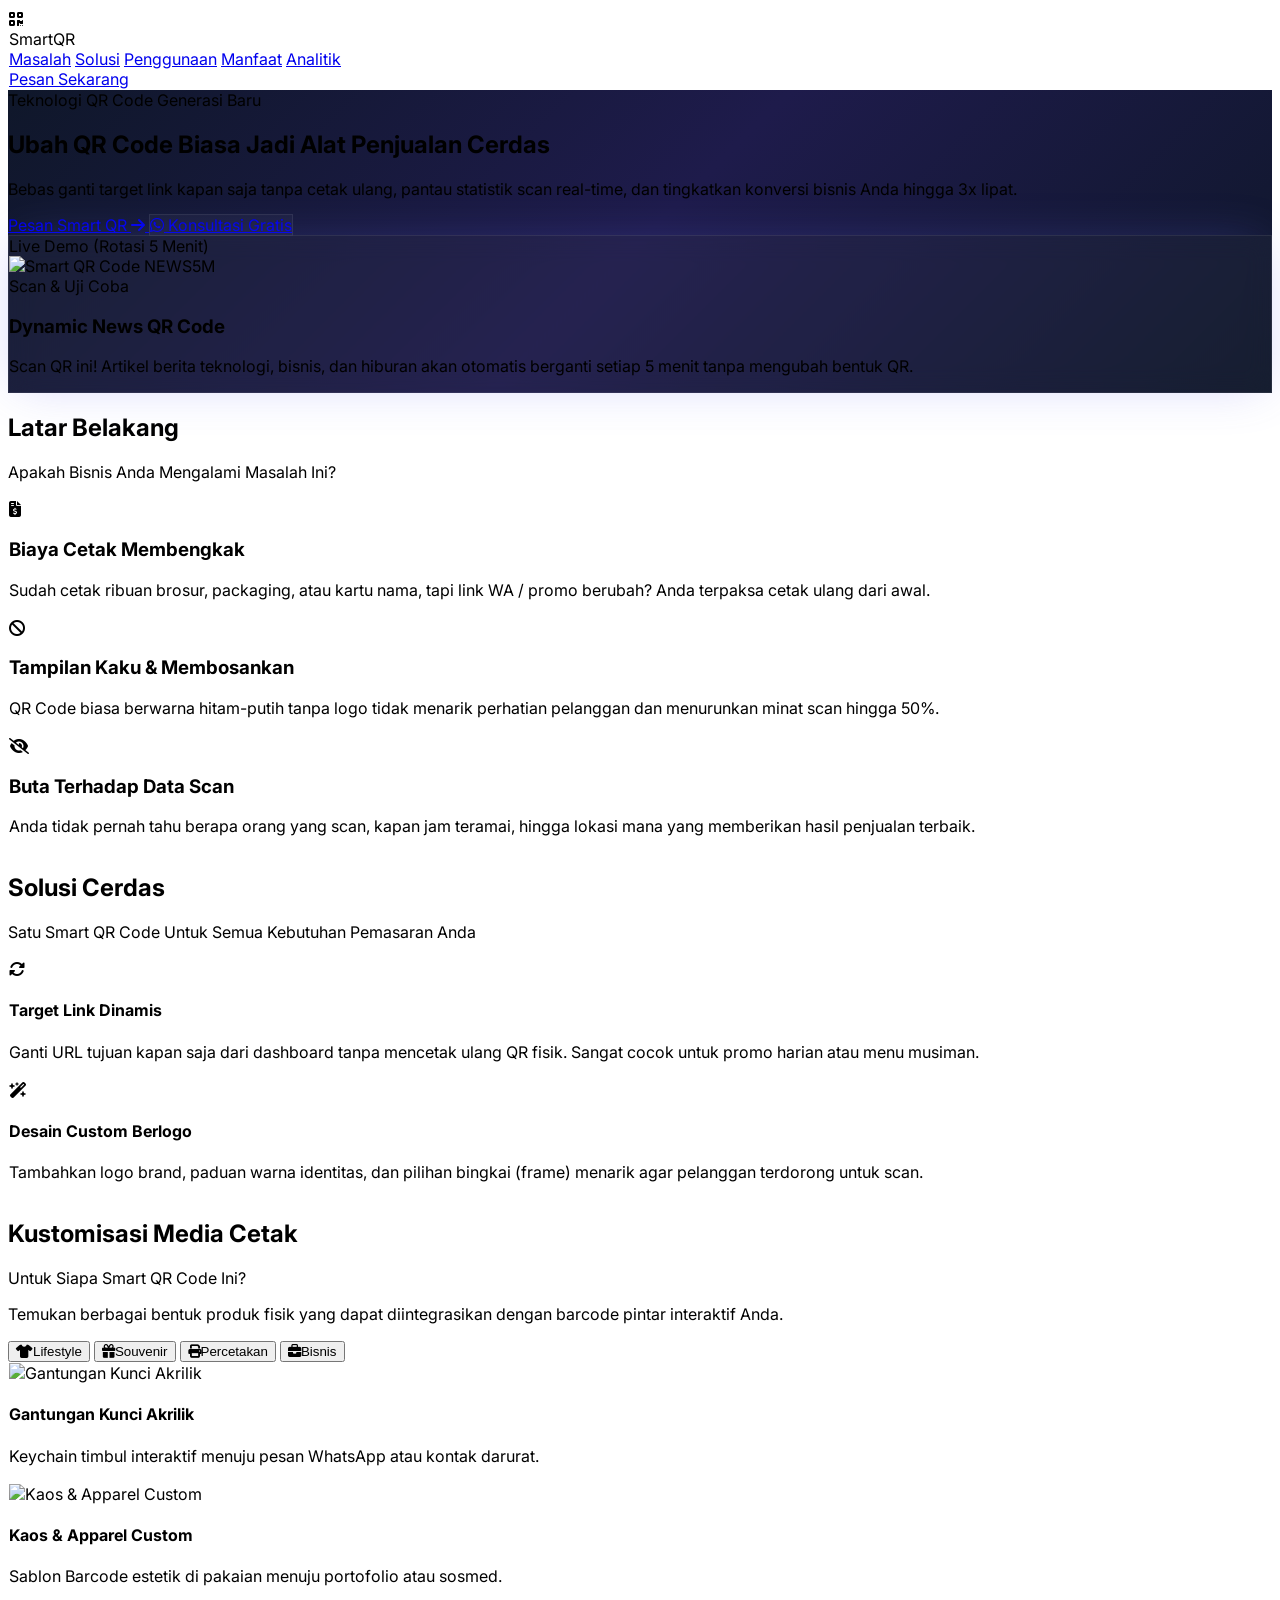
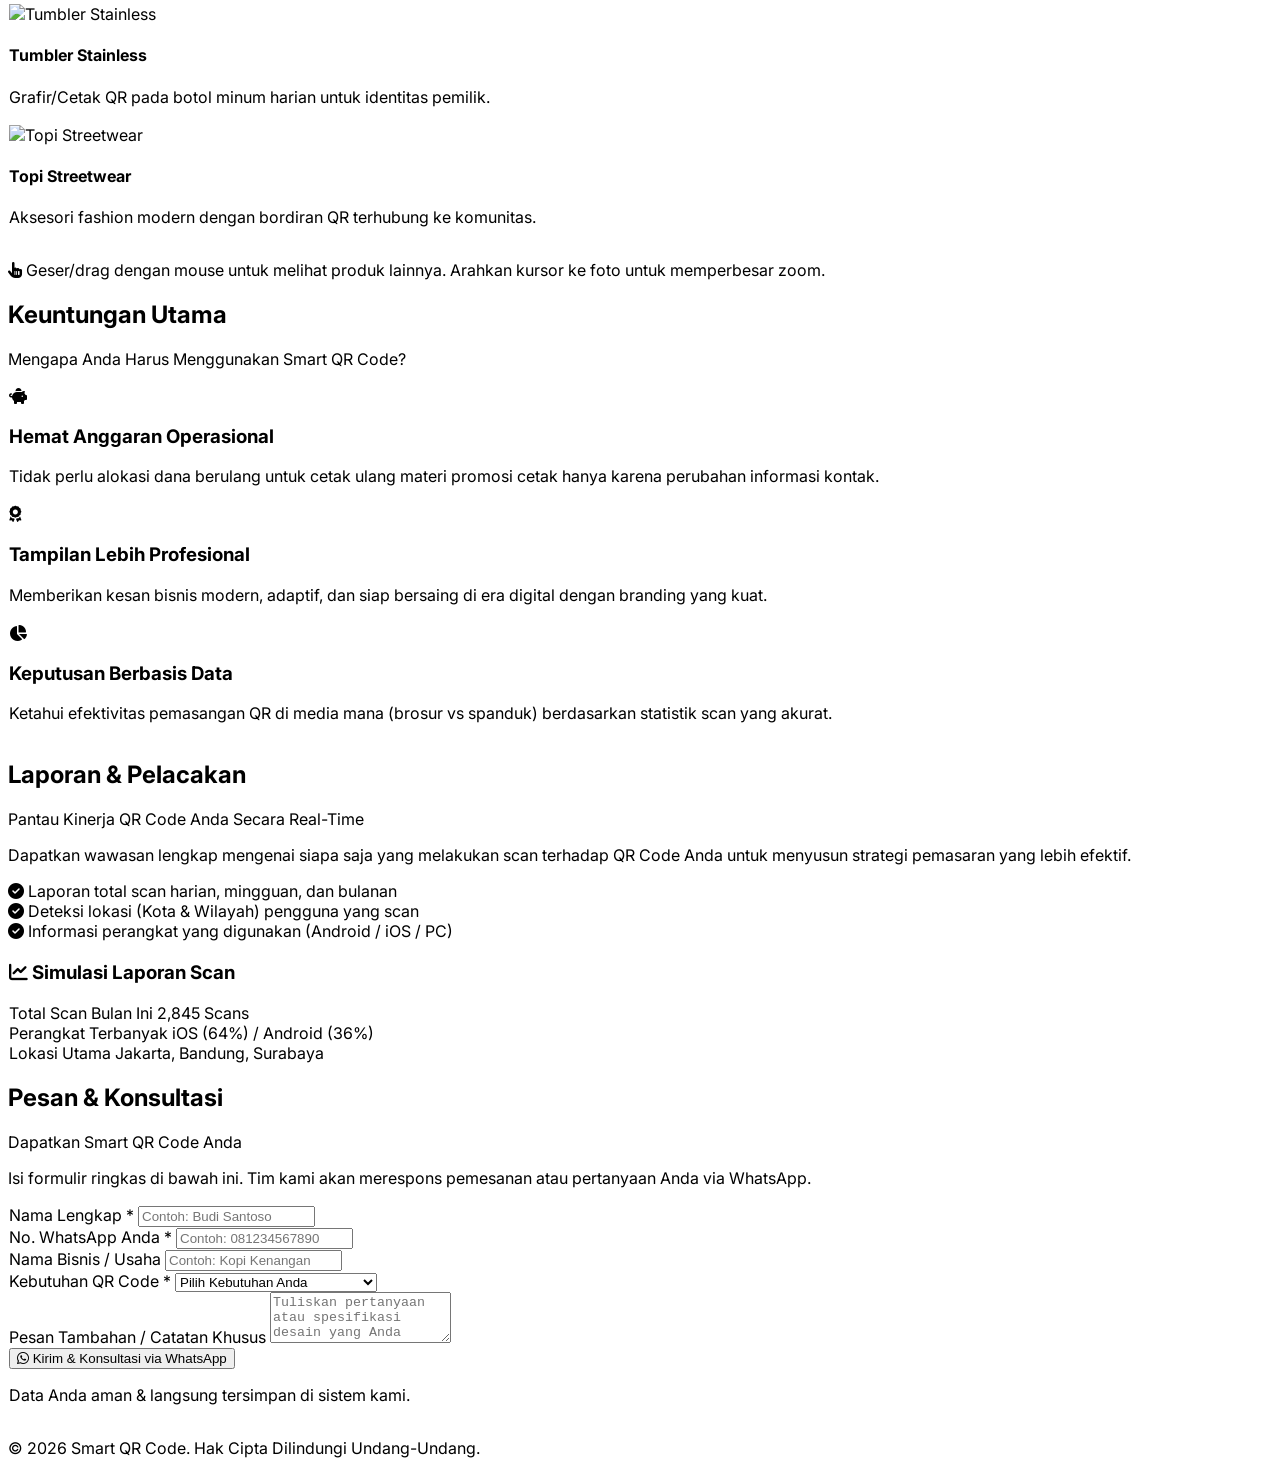
==== index.html @ ca6f7c95 "edit html" ====
<!DOCTYPE html>
<html lang="id" class="scroll-smooth">
<head>
    <meta charset="UTF-8">
    <meta name="viewport" content="width=device-width, initial-scale=1.0">
    <title>Smart QR Code - Ubah QR Code Biasa Jadi Alat Penjualan Cerdas</title>
    <!-- Tailwind CSS CDN -->
    <script src="https://cdn.tailwindcss.com"></script>
    <!-- Google Fonts -->
    <link href="https://fonts.googleapis.com/css2?family=Inter:wght@300;400;500;600;700;800&display=swap" rel="stylesheet">
    <!-- FontAwesome -->
    <link rel="stylesheet" href="https://cdnjs.cloudflare.com/ajax/libs/font-awesome/6.4.0/css/all.min.css">
    <style>
        body { font-family: 'Inter', sans-serif; }
        .gradient-bg {
            background: linear-gradient(135deg, #0f172a 0%, #1e1b4b 50%, #0f172a 100%);
        }
        .glass-card {
            background: rgba(255, 255, 255, 0.03);
            backdrop-filter: blur(12px);
            border: 1px solid rgba(255, 255, 255, 0.08);
        }
        .glow-effect {
            box-shadow: 0 0 50px -10px rgba(99, 102, 241, 0.3);
        }
        /* Style Tambahan Slider Drag & Zoom Gambar */
        .drag-slider {
            cursor: grab;
            user-select: none;
            -webkit-user-select: none;
            scroll-behavior: smooth;
        }
        .drag-slider:active {
            cursor: grabbing;
        }
        .drag-slider::-webkit-scrollbar {
            height: 6px;
        }
        .drag-slider::-webkit-scrollbar-track {
            background: rgba(15, 23, 42, 0.6);
            border-radius: 8px;
        }
        .drag-slider::-webkit-scrollbar-thumb {
            background: #312e81;
            border-radius: 8px;
        }
        .drag-slider::-webkit-scrollbar-thumb:hover {
            background: #4338ca;
        }
    </style>
</head>
<body class="bg-slate-950 text-slate-100 antialiased selection:bg-indigo-500 selection:text-white">

    <!-- Navbar -->
    <nav class="fixed top-0 left-0 right-0 z-50 glass-card bg-slate-950/80 backdrop-blur-md border-b border-slate-800">
        <div class="max-w-7xl mx-auto px-4 sm:px-6 lg:px-8 h-20 flex items-center justify-between">
            <div class="flex items-center space-x-3">
                <div class="w-10 h-10 rounded-xl bg-gradient-to-tr from-indigo-500 to-purple-500 flex items-center justify-center font-bold text-xl shadow-lg shadow-indigo-500/30">
                    <i class="fa-solid fa-qrcode text-white"></i>
                </div>
                <span class="font-bold text-xl tracking-tight bg-gradient-to-r from-white via-slate-200 to-slate-400 bg-clip-text text-transparent">
                    Smart<span class="text-indigo-400">QR</span>
                </span>
            </div>
            <!-- Nav Menu Links -->
            <div class="hidden md:flex items-center space-x-8 text-sm font-medium text-slate-300">
                <a href="#masalah" class="hover:text-indigo-400 transition">Masalah</a>
                <a href="#solusi" class="hover:text-indigo-400 transition">Solusi</a>
                <a href="#penggunaan" class="hover:text-indigo-400 transition">Penggunaan</a>
                <a href="#manfaat" class="hover:text-indigo-400 transition">Manfaat</a>
                <a href="#analitik" class="hover:text-indigo-400 transition">Analitik</a>
            </div>
            <a href="#form-pemesanan" class="px-5 py-2.5 rounded-full bg-indigo-600 hover:bg-indigo-500 text-white font-medium text-sm transition-all shadow-lg shadow-indigo-600/30 hover:scale-105 active:scale-95">
                Pesan Sekarang
            </a>
        </div>
    </nav>

    <!-- Hero Section -->
    <section class="relative pt-32 pb-20 md:pt-40 md:pb-32 overflow-hidden gradient-bg">
        <div class="absolute top-1/4 left-1/2 -translate-x-1/2 -translate-y-1/2 w-[600px] h-[600px] bg-indigo-600/20 rounded-full blur-[120px] pointer-events-none"></div>
        <div class="max-w-7xl mx-auto px-4 sm:px-6 lg:px-8 relative z-10">
            <div class="grid lg:grid-cols-2 gap-12 lg:gap-8 items-center">
                <div>
                    <div class="inline-flex items-center gap-2 px-3 py-1.5 rounded-full bg-indigo-500/10 border border-indigo-500/20 text-indigo-400 text-xs font-semibold uppercase tracking-wider mb-6">
                        <span class="w-2 h-2 rounded-full bg-indigo-400 animate-ping"></span>
                        Teknologi QR Code Generasi Baru
                    </div>
                    <h1 class="text-4xl sm:text-5xl lg:text-6xl font-extrabold tracking-tight text-white leading-[1.15] mb-6">
                        Ubah QR Code Biasa Jadi <span class="bg-gradient-to-r from-indigo-400 via-purple-400 to-pink-400 bg-clip-text text-transparent">Alat Penjualan Cerdas</span>
                    </h1>
                    <p class="text-slate-400 text-lg sm:text-xl leading-relaxed mb-8 max-w-xl">
                        Bebas ganti target link kapan saja tanpa cetak ulang, pantau statistik scan real-time, dan tingkatkan konversi bisnis Anda hingga 3x lipat.
                    </p>
                    <div class="flex flex-col sm:flex-row gap-4">
                        <a href="#form-pemesanan" class="inline-flex items-center justify-center px-8 py-4 rounded-xl bg-indigo-600 hover:bg-indigo-500 text-white font-semibold text-base transition-all shadow-xl shadow-indigo-600/30 hover:-translate-y-0.5">
                            Pesan Smart QR
                            <i class="fa-solid fa-arrow-right ml-2 text-sm"></i>
                        </a>
                        <a href="#form-pemesanan" class="inline-flex items-center justify-center px-8 py-4 rounded-xl glass-card hover:bg-slate-800/80 text-slate-200 font-semibold text-base transition-all border border-slate-700">
                            <i class="fa-brands fa-whatsapp text-emerald-400 text-lg mr-2"></i>
                            Konsultasi Gratis
                        </a>
                    </div>
                </div>

                <!-- Preview Card Barcode Demo -->
                <div class="relative lg:ml-auto w-full max-w-md">
                    <div class="glass-card rounded-2xl p-6 sm:p-8 border border-slate-800 glow-effect relative overflow-hidden">
                        <div class="flex items-center justify-between pb-6 border-b border-slate-800/80">
                            <div class="flex items-center gap-3">
                                <div class="w-3 h-3 rounded-full bg-red-500/80"></div>
                                <div class="w-3 h-3 rounded-full bg-yellow-500/80"></div>
                                <div class="w-3 h-3 rounded-full bg-green-500/80"></div>
                            </div>
                            <span class="text-xs text-slate-400 font-mono">Live Demo (Rotasi 5 Menit)</span>
                        </div>
                        <div class="py-8 flex flex-col items-center justify-center text-center">
                            <div class="p-4 bg-white rounded-2xl shadow-2xl mb-6 relative group">
                                <img id="qrDemoNewsImg" 
                                     src="https://api.qrserver.com/v1/create-qr-code/?size=180x180&data=https://smart-qr-code-iota.vercel.app/scan.html?id=NEWS5M&color=0f172a" 
                                     alt="Smart QR Code NEWS5M" 
                                     class="w-44 h-44 rounded-lg">
                                <div class="absolute inset-0 bg-indigo-600/90 rounded-2xl flex items-center justify-center opacity-0 group-hover:opacity-100 transition-all duration-300 backdrop-blur-sm cursor-pointer">
                                    <span class="text-white text-xs font-semibold px-3 py-1.5 rounded-full bg-slate-900/80">Scan & Uji Coba</span>
                                </div>
                            </div>
                            <h3 class="text-white font-bold text-lg mb-1">Dynamic News QR Code</h3>
                            <p class="text-xs text-slate-400 max-w-xs">Scan QR ini! Artikel berita teknologi, bisnis, dan hiburan akan otomatis berganti setiap 5 menit tanpa mengubah bentuk QR.</p>
                        </div>
                    </div>
                </div>
            </div>
        </div>
    </section>

    <!-- SECTION 1: Masalah (Pain Points) -->
    <section id="masalah" class="py-20 bg-slate-900/50 border-y border-slate-800/60 scroll-mt-20">
        <div class="max-w-7xl mx-auto px-4 sm:px-6 lg:px-8">
            <div class="text-center max-w-2xl mx-auto mb-16">
                <h2 class="text-xs font-bold text-indigo-400 uppercase tracking-widest mb-3">Latar Belakang</h2>
                <p class="text-3xl sm:text-4xl font-extrabold text-white">Apakah Bisnis Anda Mengalami Masalah Ini?</p>
            </div>
            <div class="grid md:grid-cols-3 gap-8">
                <div class="glass-card p-8 rounded-2xl hover:border-indigo-500/40 transition">
                    <div class="w-12 h-12 rounded-xl bg-red-500/10 border border-red-500/20 text-red-400 flex items-center justify-center mb-6 text-xl">
                        <i class="fa-solid fa-file-invoice-dollar"></i>
                    </div>
                    <h3 class="text-xl font-bold text-white mb-3">Biaya Cetak Membengkak</h3>
                    <p class="text-slate-400 text-sm leading-relaxed">
                        Sudah cetak ribuan brosur, packaging, atau kartu nama, tapi link WA / promo berubah? Anda terpaksa cetak ulang dari awal.
                    </p>
                </div>
                <div class="glass-card p-8 rounded-2xl hover:border-indigo-500/40 transition">
                    <div class="w-12 h-12 rounded-xl bg-amber-500/10 border border-amber-500/20 text-amber-400 flex items-center justify-center mb-6 text-xl">
                        <i class="fa-solid fa-ban"></i>
                    </div>
                    <h3 class="text-xl font-bold text-white mb-3">Tampilan Kaku & Membosankan</h3>
                    <p class="text-slate-400 text-sm leading-relaxed">
                        QR Code biasa berwarna hitam-putih tanpa logo tidak menarik perhatian pelanggan dan menurunkan minat scan hingga 50%.
                    </p>
                </div>
                <div class="glass-card p-8 rounded-2xl hover:border-indigo-500/40 transition">
                    <div class="w-12 h-12 rounded-xl bg-purple-500/10 border border-purple-500/20 text-purple-400 flex items-center justify-center mb-6 text-xl">
                        <i class="fa-solid fa-eye-slash"></i>
                    </div>
                    <h3 class="text-xl font-bold text-white mb-3">Buta Terhadap Data Scan</h3>
                    <p class="text-slate-400 text-sm leading-relaxed">
                        Anda tidak pernah tahu berapa orang yang scan, kapan jam teramai, hingga lokasi mana yang memberikan hasil penjualan terbaik.
                    </p>
                </div>
            </div>
        </div>
    </section>

    <!-- SECTION 2: Solusi -->
    <section id="solusi" class="py-20 border-b border-slate-800/60 scroll-mt-20">
        <div class="max-w-7xl mx-auto px-4 sm:px-6 lg:px-8">
            <div class="text-center max-w-2xl mx-auto mb-16">
                <h2 class="text-xs font-bold text-indigo-400 uppercase tracking-widest mb-3">Solusi Cerdas</h2>
                <p class="text-3xl sm:text-4xl font-extrabold text-white">Satu Smart QR Code Untuk Semua Kebutuhan Pemasaran Anda</p>
            </div>
            <div class="grid md:grid-cols-2 gap-8">
                <div class="flex items-start gap-5 p-6 rounded-2xl glass-card">
                    <div class="w-12 h-12 rounded-xl bg-indigo-600/20 text-indigo-400 flex items-center justify-center flex-shrink-0 text-xl border border-indigo-500/30">
                        <i class="fa-solid fa-rotate"></i>
                    </div>
                    <div>
                        <h4 class="text-xl font-bold text-white mb-2">Target Link Dinamis</h4>
                        <p class="text-sm text-slate-400 leading-relaxed">Ganti URL tujuan kapan saja dari dashboard tanpa mencetak ulang QR fisik. Sangat cocok untuk promo harian atau menu musiman.</p>
                    </div>
                </div>
                <div class="flex items-start gap-5 p-6 rounded-2xl glass-card">
                    <div class="w-12 h-12 rounded-xl bg-indigo-600/20 text-indigo-400 flex items-center justify-center flex-shrink-0 text-xl border border-indigo-500/30">
                        <i class="fa-solid fa-wand-magic-sparkles"></i>
                    </div>
                    <div>
                        <h4 class="text-xl font-bold text-white mb-2">Desain Custom Berlogo</h4>
                        <p class="text-sm text-slate-400 leading-relaxed">Tambahkan logo brand, paduan warna identitas, dan pilihan bingkai (frame) menarik agar pelanggan terdorong untuk scan.</p>
                    </div>
                </div>
            </div>
        </div>
    </section>

    <!-- SECTION BARU: Untuk Siapa QR Code Ini (Kategori Produk Custom) -->
    <section id="penggunaan" class="py-20 bg-slate-900/40 border-b border-slate-800/60 scroll-mt-20">
        <div class="max-w-7xl mx-auto px-4 sm:px-6 lg:px-8">
            <div class="text-center max-w-2xl mx-auto mb-12">
                <h2 class="text-xs font-bold text-indigo-400 uppercase tracking-widest mb-3">Kustomisasi Media Cetak</h2>
                <p class="text-3xl sm:text-4xl font-extrabold text-white mb-4">Untuk Siapa Smart QR Code Ini?</p>
                <p class="text-slate-400 text-sm">Temukan berbagai bentuk produk fisik yang dapat diintegrasikan dengan barcode pintar interaktif Anda.</p>
            </div>

            <!-- TAB NAVIGASI KATEGORI -->
            <div class="flex flex-wrap justify-center gap-3 mb-10">
                <button onclick="switchCategory('lifestyle')" id="btn-lifestyle" class="tab-category-btn px-6 py-2.5 rounded-full text-sm font-semibold border transition-all duration-300 bg-indigo-600 border-indigo-500 text-white shadow-lg shadow-indigo-600/30">
                    <i class="fa-solid fa-shirt mr-2"></i>Lifestyle
                </button>
                <button onclick="switchCategory('souvenir')" id="btn-souvenir" class="tab-category-btn px-6 py-2.5 rounded-full text-sm font-semibold border transition-all duration-300 bg-slate-900/80 border-slate-800 text-slate-400 hover:text-white hover:border-slate-700">
                    <i class="fa-solid fa-gift mr-2"></i>Souvenir
                </button>
                <button onclick="switchCategory('percetakan')" id="btn-percetakan" class="tab-category-btn px-6 py-2.5 rounded-full text-sm font-semibold border transition-all duration-300 bg-slate-900/80 border-slate-800 text-slate-400 hover:text-white hover:border-slate-700">
                    <i class="fa-solid fa-print mr-2"></i>Percetakan
                </button>
                <button onclick="switchCategory('bisnis')" id="btn-bisnis" class="tab-category-btn px-6 py-2.5 rounded-full text-sm font-semibold border transition-all duration-300 bg-slate-900/80 border-slate-800 text-slate-400 hover:text-white hover:border-slate-700">
                    <i class="fa-solid fa-briefcase mr-2"></i>Bisnis
                </button>
            </div>

            <!-- CONTAINER SLIDER PRODUCT (Dapat digeser mouse/drag & scroll horizontal) -->
            <div class="relative overflow-hidden rounded-2xl p-2">
                <div id="productGallerySlider" class="drag-slider flex gap-6 overflow-x-auto pb-6 pt-2 snap-x">
                    <!-- Item galeri akan di-render secara otomatis oleh JavaScript di bawah -->
                </div>
            </div>
            
            <p class="text-center text-xs text-slate-500 mt-4">
                <i class="fa-solid fa-hand-pointer mr-1"></i> Geser/drag dengan mouse untuk melihat produk lainnya. Arahkan kursor ke foto untuk memperbesar zoom.
            </p>
        </div>
    </section>

    <!-- SECTION 3: Manfaat -->
    <section id="manfaat" class="py-20 bg-slate-900/30 border-b border-slate-800/60 scroll-mt-20">
        <div class="max-w-7xl mx-auto px-4 sm:px-6 lg:px-8">
            <div class="text-center max-w-2xl mx-auto mb-16">
                <h2 class="text-xs font-bold text-indigo-400 uppercase tracking-widest mb-3">Keuntungan Utama</h2>
                <p class="text-3xl sm:text-4xl font-extrabold text-white">Mengapa Anda Harus Menggunakan Smart QR Code?</p>
            </div>
            <div class="grid md:grid-cols-3 gap-8">
                <div class="p-8 rounded-2xl glass-card text-center">
                    <div class="w-16 h-16 rounded-2xl bg-emerald-500/10 text-emerald-400 border border-emerald-500/20 flex items-center justify-center mx-auto mb-6 text-2xl">
                        <i class="fa-solid fa-piggy-bank"></i>
                    </div>
                    <h3 class="text-xl font-bold text-white mb-3">Hemat Anggaran Operasional</h3>
                    <p class="text-sm text-slate-400 leading-relaxed">Tidak perlu alokasi dana berulang untuk cetak ulang materi promosi cetak hanya karena perubahan informasi kontak.</p>
                </div>
                <div class="p-8 rounded-2xl glass-card text-center">
                    <div class="w-16 h-16 rounded-2xl bg-indigo-500/10 text-indigo-400 border border-indigo-500/20 flex items-center justify-center mx-auto mb-6 text-2xl">
                        <i class="fa-solid fa-award"></i>
                    </div>
                    <h3 class="text-xl font-bold text-white mb-3">Tampilan Lebih Profesional</h3>
                    <p class="text-sm text-slate-400 leading-relaxed">Memberikan kesan bisnis modern, adaptif, dan siap bersaing di era digital dengan branding yang kuat.</p>
                </div>
                <div class="p-8 rounded-2xl glass-card text-center">
                    <div class="w-16 h-16 rounded-2xl bg-purple-500/10 text-purple-400 border border-purple-500/20 flex items-center justify-center mx-auto mb-6 text-2xl">
                        <i class="fa-solid fa-chart-pie"></i>
                    </div>
                    <h3 class="text-xl font-bold text-white mb-3">Keputusan Berbasis Data</h3>
                    <p class="text-sm text-slate-400 leading-relaxed">Ketahui efektivitas pemasangan QR di media mana (brosur vs spanduk) berdasarkan statistik scan yang akurat.</p>
                </div>
            </div>
        </div>
    </section>

    <!-- SECTION 4: Analitik -->
    <section id="analitik" class="py-20 border-b border-slate-800/60 scroll-mt-20">
        <div class="max-w-7xl mx-auto px-4 sm:px-6 lg:px-8">
            <div class="grid lg:grid-cols-2 gap-12 items-center">
                <div>
                    <h2 class="text-xs font-bold text-indigo-400 uppercase tracking-widest mb-3">Laporan & Pelacakan</h2>
                    <p class="text-3xl sm:text-4xl font-extrabold text-white mb-6">
                        Pantau Kinerja QR Code Anda Secara Real-Time
                    </p>
                    <p class="text-slate-400 leading-relaxed mb-8">
                        Dapatkan wawasan lengkap mengenai siapa saja yang melakukan scan terhadap QR Code Anda untuk menyusun strategi pemasaran yang lebih efektif.
                    </p>
                    <div class="space-y-4">
                        <div class="flex items-center gap-3 text-slate-300 text-sm">
                            <i class="fa-solid fa-circle-check text-emerald-400"></i>
                            <span>Laporan total scan harian, mingguan, dan bulanan</span>
                        </div>
                        <div class="flex items-center gap-3 text-slate-300 text-sm">
                            <i class="fa-solid fa-circle-check text-emerald-400"></i>
                            <span>Deteksi lokasi (Kota & Wilayah) pengguna yang scan</span>
                        </div>
                        <div class="flex items-center gap-3 text-slate-300 text-sm">
                            <i class="fa-solid fa-circle-check text-emerald-400"></i>
                            <span>Informasi perangkat yang digunakan (Android / iOS / PC)</span>
                        </div>
                    </div>
                </div>
                <div class="glass-card p-8 rounded-3xl border border-slate-800 bg-slate-900/60">
                    <h3 class="text-xl font-bold text-white mb-6 flex items-center gap-2">
                        <i class="fa-solid fa-chart-line text-indigo-400"></i>
                        Simulasi Laporan Scan
                    </h3>
                    <div class="space-y-4">
                        <div class="p-4 rounded-xl bg-slate-950/80 border border-slate-800 flex justify-between items-center">
                            <span class="text-xs text-slate-400">Total Scan Bulan Ini</span>
                            <span class="text-lg font-bold text-emerald-400">2,845 Scans</span>
                        </div>
                        <div class="p-4 rounded-xl bg-slate-950/80 border border-slate-800 flex justify-between items-center">
                            <span class="text-xs text-slate-400">Perangkat Terbanyak</span>
                            <span class="text-xs font-semibold text-slate-200">iOS (64%) / Android (36%)</span>
                        </div>
                        <div class="p-4 rounded-xl bg-slate-950/80 border border-slate-800 flex justify-between items-center">
                            <span class="text-xs text-slate-400">Lokasi Utama</span>
                            <span class="text-xs font-semibold text-indigo-400">Jakarta, Bandung, Surabaya</span>
                        </div>
                    </div>
                </div>
            </div>
        </div>
    </section>

    <!-- SECTION 5: Form Pemesanan & Konsultasi -->
    <section id="form-pemesanan" class="py-20 bg-slate-900/80 border-t border-slate-800 scroll-mt-20">
        <div class="max-w-3xl mx-auto px-4 sm:px-6 lg:px-8">
            <div class="text-center mb-12">
                <h2 class="text-xs font-bold text-indigo-400 uppercase tracking-widest mb-3">Pesan & Konsultasi</h2>
                <p class="text-3xl sm:text-4xl font-extrabold text-white mb-4">Dapatkan Smart QR Code Anda</p>
                <p class="text-slate-400 text-sm">Isi formulir ringkas di bawah ini. Tim kami akan merespons pemesanan atau pertanyaan Anda via WhatsApp.</p>
            </div>

            <div class="glass-card p-8 sm:p-10 rounded-3xl border border-slate-800 shadow-2xl relative">
                <form id="leadForm" class="space-y-6">
                    <div>
                        <label class="block text-xs font-semibold text-slate-300 uppercase tracking-wider mb-2">Nama Lengkap *</label>
                        <input type="text" name="nama" required placeholder="Contoh: Budi Santoso" class="w-full px-4 py-3.5 rounded-xl bg-slate-950/80 border border-slate-800 text-white placeholder-slate-500 focus:outline-none focus:border-indigo-500 text-sm transition">
                    </div>

                    <div class="grid sm:grid-cols-2 gap-6">
                        <div>
                            <label class="block text-xs font-semibold text-slate-300 uppercase tracking-wider mb-2">No. WhatsApp Anda *</label>
                            <input type="tel" name="whatsapp" required placeholder="Contoh: 081234567890" class="w-full px-4 py-3.5 rounded-xl bg-slate-950/80 border border-slate-800 text-white placeholder-slate-500 focus:outline-none focus:border-indigo-500 text-sm transition">
                        </div>
                        <div>
                            <label class="block text-xs font-semibold text-slate-300 uppercase tracking-wider mb-2">Nama Bisnis / Usaha</label>
                            <input type="text" name="bisnis" placeholder="Contoh: Kopi Kenangan" class="w-full px-4 py-3.5 rounded-xl bg-slate-950/80 border border-slate-800 text-white placeholder-slate-500 focus:outline-none focus:border-indigo-500 text-sm transition">
                        </div>
                    </div>

                    <div>
                        <label class="block text-xs font-semibold text-slate-300 uppercase tracking-wider mb-2">Kebutuhan QR Code *</label>
                        <select name="kebutuhan" required class="w-full px-4 py-3.5 rounded-xl bg-slate-950/80 border border-slate-800 text-slate-200 focus:outline-none focus:border-indigo-500 text-sm transition">
                            <option value="" disabled selected>Pilih Kebutuhan Anda</option>
                            <option value="Menu Resto / Kafe">Menu Resto / Kafe</option>
                            <option value="Kartu Nama Digital">Kartu Nama Digital / Portofolio</option>
                            <option value="Packaging / Brosur Produk">Packaging / Brosur Produk</option>
                            <option value="Sistem Kasir & Pembayaran">Sistem Pembayaran / Link Bio</option>
                            <option value="Lainnya">Lainnya</option>
                        </select>
                    </div>

                    <div>
                        <label class="block text-xs font-semibold text-slate-300 uppercase tracking-wider mb-2">Pesan Tambahan / Catatan Khusus</label>
                        <textarea name="pesan" rows="3" placeholder="Tuliskan pertanyaan atau spesifikasi desain yang Anda inginkan..." class="w-full px-4 py-3.5 rounded-xl bg-slate-950/80 border border-slate-800 text-white placeholder-slate-500 focus:outline-none focus:border-indigo-500 text-sm transition"></textarea>
                    </div>

                    <button type="submit" id="submitBtn" class="w-full py-4 rounded-xl bg-gradient-to-r from-emerald-600 to-teal-600 hover:from-emerald-500 hover:to-teal-500 text-white font-bold text-base transition-all shadow-lg shadow-emerald-600/25 flex items-center justify-center gap-3 active:scale-[0.99]">
                        <i class="fa-brands fa-whatsapp text-xl"></i>
                        <span>Kirim & Konsultasi via WhatsApp</span>
                    </button>
                    
                    <p class="text-center text-xs text-slate-500">
                        Data Anda aman & langsung tersimpan di sistem kami.
                    </p>
                </form>
            </div>
        </div>
    </section>

    <!-- Footer -->
    <footer class="py-8 bg-slate-950 border-t border-slate-900 text-center text-xs text-slate-500">
        <p>&copy; 2026 Smart QR Code. Hak Cipta Dilindungi Undang-Undang.</p>
    </footer>

    <!-- SCRIPT PRODUK CUSTOM (KATEGORI, SLIDER DRAG, & EFEK ZOOM) -->
    <script>
        // DATA GAMBAR 4 KATEGORI (Anda bisa mengganti URL gambar & judul secara manual di sini)
        const productData = {
            lifestyle: [
                {
                    title: "Gantungan Kunci Akrilik",
                    desc: "Keychain timbul interaktif menuju pesan WhatsApp atau kontak darurat.",
                    img: "https://images.unsplash.com/photo-1544816155-12df9643f363?q=80&w=600&auto=format&fit=crop"
                },
                {
                    title: "Kaos & Apparel Custom",
                    desc: "Sablon Barcode estetik di pakaian menuju portofolio atau sosmed.",
                    img: "https://images.unsplash.com/photo-1521572267360-ee0c2909d518?q=80&w=600&auto=format&fit=crop"
                },
                {
                    title: "Tumbler Stainless",
                    desc: "Grafir/Cetak QR pada botol minum harian untuk identitas pemilik.",
                    img: "https://images.unsplash.com/photo-1602143407151-7111542de6e8?q=80&w=600&auto=format&fit=crop"
                },
                {
                    title: "Topi Streetwear",
                    desc: "Aksesori fashion modern dengan bordiran QR terhubung ke komunitas.",
                    img: "https://images.unsplash.com/photo-1588850561407-ed78c282e89b?q=80&w=600&auto=format&fit=crop"
                }
            ],
            souvenir: [
                {
                    title: "Plakat & Vandel Akrilik",
                    desc: "Plakat penghargaan terhubung ke video dokumentasi ucapan.",
                    img: "https://images.unsplash.com/photo-1513151233558-d860c5398176?q=80&w=600&auto=format&fit=crop"
                },
                {
                    title: "Undangan Pernikahan",
                    desc: "Cetak barcode lokasi Google Maps & fitur konfirmasi RSVP.",
                    img: "https://images.unsplash.com/photo-1528821128474-27f963b072b7?q=80&w=600&auto=format&fit=crop"
                },
                {
                    title: "Mug Keramik Custom",
                    desc: "Souvenir nikah/event dengan pesan unik tersimpan di dalam QR.",
                    img: "https://images.unsplash.com/photo-1514525253161-7a46d19cd819?q=80&w=600&auto=format&fit=crop"
                },
                {
                    title: "Pin & Lanyard Event",
                    desc: "ID Card / Badge peserta seminar untuk scan absensi cepat.",
                    img: "https://images.unsplash.com/photo-1563986768609-322da13575f3?q=80&w=600&auto=format&fit=crop"
                }
            ],
            percetakan: [
                {
                    title: "Brosur & Flier Promo",
                    desc: "Brosur bebas ganti isi promo harian tanpa cetak ulang materi.",
                    img: "https://images.unsplash.com/photo-1586281380349-632531db7ed4?q=80&w=600&auto=format&fit=crop"
                },
                {
                    title: "Label Stiker Kemasan",
                    desc: "Stiker packaging produk ke link WhatsApp Order / Sertifikasi BPOM.",
                    img: "https://images.unsplash.com/photo-1626785774573-4b799315345d?q=80&w=600&auto=format&fit=crop"
                },
                {
                    title: "Standing Banner",
                    desc: "X-Banner raksasa depan toko untuk mengarahkan pembeli ke katalog.",
                    img: "https://images.unsplash.com/photo-1618005182384-a83a8bd57fbe?q=80&w=600&auto=format&fit=crop"
                },
                {
                    title: "Buku Menu Resto",
                    desc: "Buku menu interaktif yang langsung terhubung ke sistem pemesanan.",
                    img: "https://images.unsplash.com/photo-1555396273-367ea4eb4db5?q=80&w=600&auto=format&fit=crop"
                }
            ],
            bisnis: [
                {
                    title: "Kartu Nama Digital NFC/QR",
                    desc: "Satu kartu bisnis elegan berisi seluruh info sosmed & portofolio.",
                    img: "https://images.unsplash.com/photo-1589829545856-d10d557cf95f?q=80&w=600&auto=format&fit=crop"
                },
                {
                    title: "Standee Akrilik Meja",
                    desc: "Display meja kasir/restoran untuk rating Google Maps & Wi-Fi.",
                    img: "https://images.unsplash.com/photo-1556742049-0a670f4a4591?q=80&w=600&auto=format&fit=crop"
                },
                {
                    title: "Seragam Sales & Staf",
                    desc: "Baju kerja ber-QR untuk interaksi bisnis instan dengan calon klien.",
                    img: "https://images.unsplash.com/photo-1572021335469-31706a17aaef?q=80&w=600&auto=format&fit=crop"
                },
                {
                    title: "Stiker Mobil Operasional",
                    desc: "Promosi bergerak pada armada kendaraan dinas perusahaan.",
                    img: "https://images.unsplash.com/photo-1507679799987-c73779587ccf?q=80&w=600&auto=format&fit=crop"
                }
            ]
        };

        // Fungsi Render Kartu Produk ke Slider
        function renderCategoryCards(categoryKey) {
            const slider = document.getElementById('productGallerySlider');
            const items = productData[categoryKey] || [];
            
            slider.innerHTML = items.map(item => `
                <div class="snap-start flex-shrink-0 w-72 sm:w-80 glass-card rounded-2xl overflow-hidden border border-slate-800 hover:border-indigo-500/50 transition-all duration-300 group">
                    <div class="w-full h-48 overflow-hidden relative">
                        <img src="${item.img}" 
                             alt="${item.title}" 
                             class="w-full h-full object-cover transition-transform duration-500 ease-out group-hover:scale-125 pointer-events-none">
                        <div class="absolute inset-0 bg-slate-950/20 group-hover:bg-transparent transition-colors"></div>
                    </div>
                    <div class="p-5">
                        <h4 class="font-bold text-white text-base mb-1.5 group-hover:text-indigo-400 transition-colors">${item.title}</h4>
                        <p class="text-xs text-slate-400 leading-relaxed">${item.desc}</p>
                    </div>
                </div>
            `).join('');
            
            // Reset posisi scroll ke paling kiri saat ganti kategori
            slider.scrollLeft = 0;
        }

        // Fungsi Pindah Tab Kategori & Style Tombol Aktif
        function switchCategory(categoryKey) {
            const buttons = document.querySelectorAll('.tab-category-btn');
            buttons.forEach(btn => {
                btn.className = "tab-category-btn px-6 py-2.5 rounded-full text-sm font-semibold border transition-all duration-300 bg-slate-900/80 border-slate-800 text-slate-400 hover:text-white hover:border-slate-700";
            });

            const activeBtn = document.getElementById(`btn-${categoryKey}`);
            if (activeBtn) {
                activeBtn.className = "tab-category-btn px-6 py-2.5 rounded-full text-sm font-semibold border transition-all duration-300 bg-indigo-600 border-indigo-500 text-white shadow-lg shadow-indigo-600/30";
            }

            renderCategoryCards(categoryKey);
        }

        // Fitur Mouse Drag & Scroll pada Slider
        document.addEventListener('DOMContentLoaded', () => {
            renderCategoryCards('lifestyle'); // Load default kategori Lifestyle

            const slider = document.getElementById('productGallerySlider');
            let isDown = false;
            let startX;
            let scrollLeft;

            slider.addEventListener('mousedown', (e) => {
                isDown = true;
                slider.classList.add('cursor-grabbing');
                startX = e.pageX - slider.offsetLeft;
                scrollLeft = slider.scrollLeft;
            });

            slider.addEventListener('mouseleave', () => {
                isDown = false;
                slider.classList.remove('cursor-grabbing');
            });

            slider.addEventListener('mouseup', () => {
                isDown = false;
                slider.classList.remove('cursor-grabbing');
            });

            slider.addEventListener('mousemove', (e) => {
                if (!isDown) return;
                e.preventDefault();
                const x = e.pageX - slider.offsetLeft;
                const walk = (x - startX) * 2; // Kecepatan Drag
                slider.scrollLeft = scrollLeft - walk;
            });
        });
    </script>

    <!-- Script Pengiriman Form ke Google Sheets & Direct WA (Rumus Bawaan Anda) -->
    <script>
        // 1. URL Apps Script Database Leads Smart
        const SCRIPT_URL = "https://script.google.com/macros/s/AKfycbxZDrVyLA8q4ky-Fg0qq64njfIvVWt8FshOBtCTtL9wQApdqiJgOy4mJytap3NdvUuc/exec"; 
        
        // 2. NOMOR WHATSAPP TUJUAN
        const NOMOR_WA_TUJUAN = "6285353664560";

        document.getElementById('leadForm').addEventListener('submit', function(e) {
            e.preventDefault();
            
            const submitBtn = document.getElementById('submitBtn');
            const originalText = submitBtn.innerHTML;
            
            submitBtn.disabled = true;
            submitBtn.innerHTML = `<i class="fa-solid fa-spinner animate-spin"></i> <span>Menyimpan Data...</span>`;

            const formData = new FormData(this);
            const data = {
                nama: formData.get('nama'),
                whatsapp: formData.get('whatsapp'),
                bisnis: formData.get('bisnis') || '-',
                kebutuhan: formData.get('kebutuhan'),
                pesan: formData.get('pesan') || '-'
            };

            // Kirim Data ke Google Sheets
            fetch(SCRIPT_URL, {
                method: 'POST',
                mode: 'no-cors',
                headers: { 'Content-Type': 'application/x-www-form-urlencoded' },
                body: new URLSearchParams(data)
            })
            .then(() => {
                const textWA = `Halo, saya *${data.nama}* dari *${data.bisnis}*.\n\n` +
                               `*Kebutuhan:* ${data.kebutuhan}\n` +
                               `*No. WA:* ${data.whatsapp}\n` +
                               `*Pesan:* ${data.pesan}\n\n` +
                               `Saya berminat dengan Smart QR Code dan ingin konsultasi lebih lanjut.`;
                
                window.open(`https://wa.me/${NOMOR_WA_TUJUAN}?text=${encodeURIComponent(textWA)}`, '_blank');
                
                submitBtn.disabled = false;
                submitBtn.innerHTML = originalText;
                this.reset();
            })
            .catch(error => {
                console.error("Error:", error);
                const textWA = `Halo, saya *${data.nama}* dari *${data.bisnis}*. Saya ingin konsultasi Smart QR Code.`;
                window.open(`https://wa.me/${NOMOR_WA_TUJUAN}?text=${encodeURIComponent(textWA)}`, '_blank');
                
                submitBtn.disabled = false;
                submitBtn.innerHTML = originalText;
            });
        });
    </script>
</body>
</html>
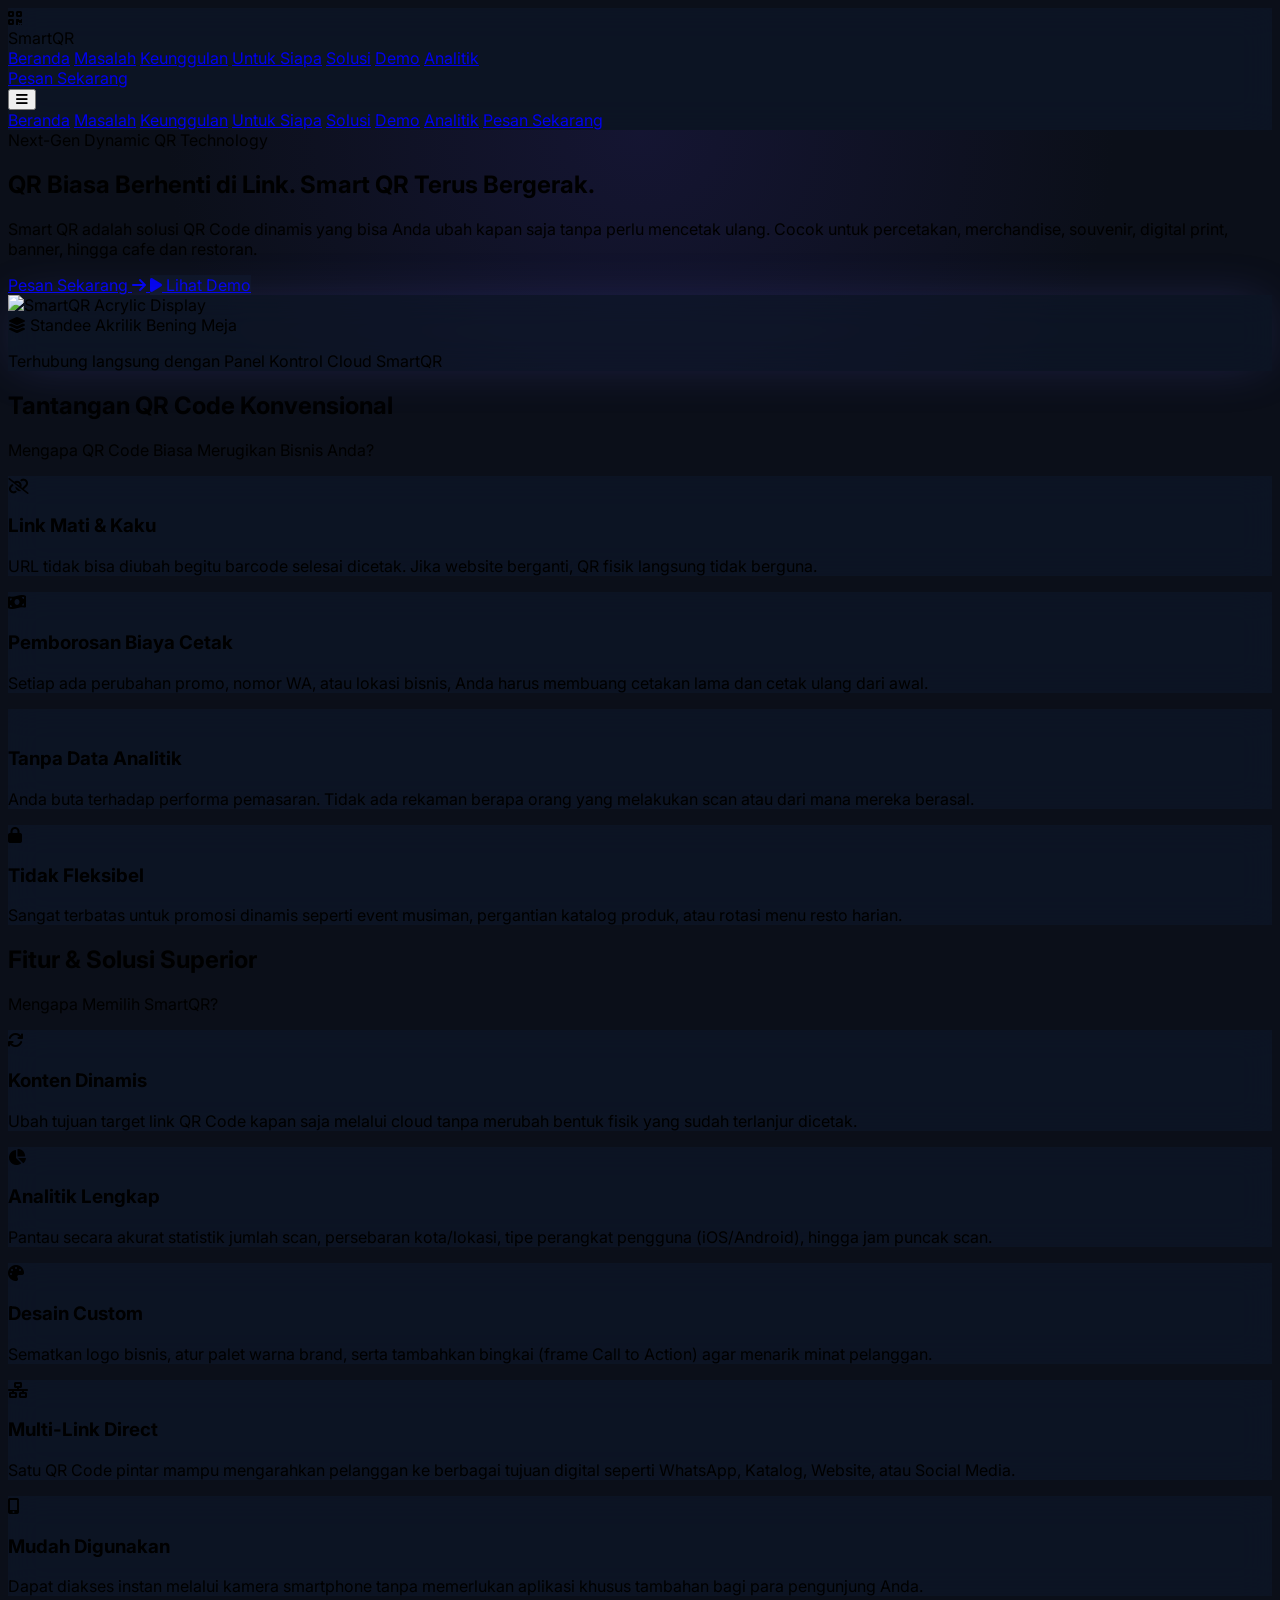
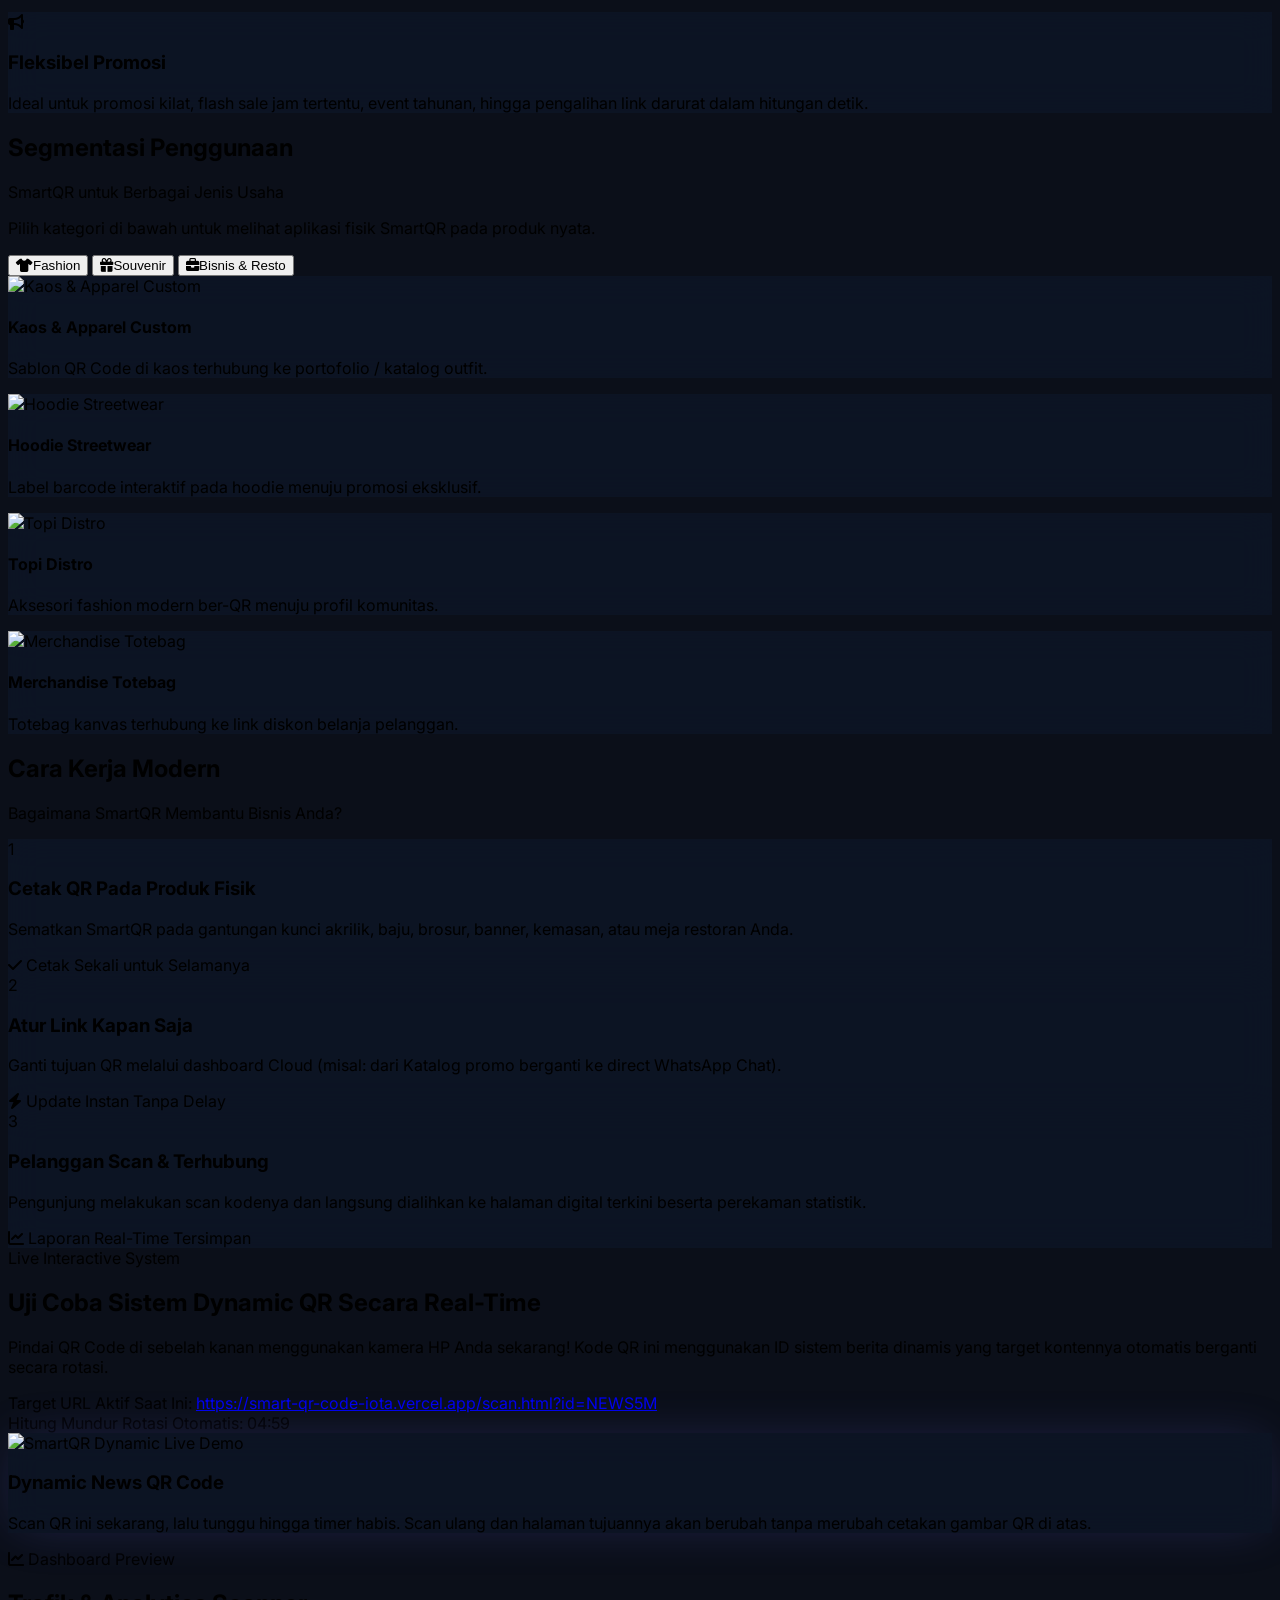
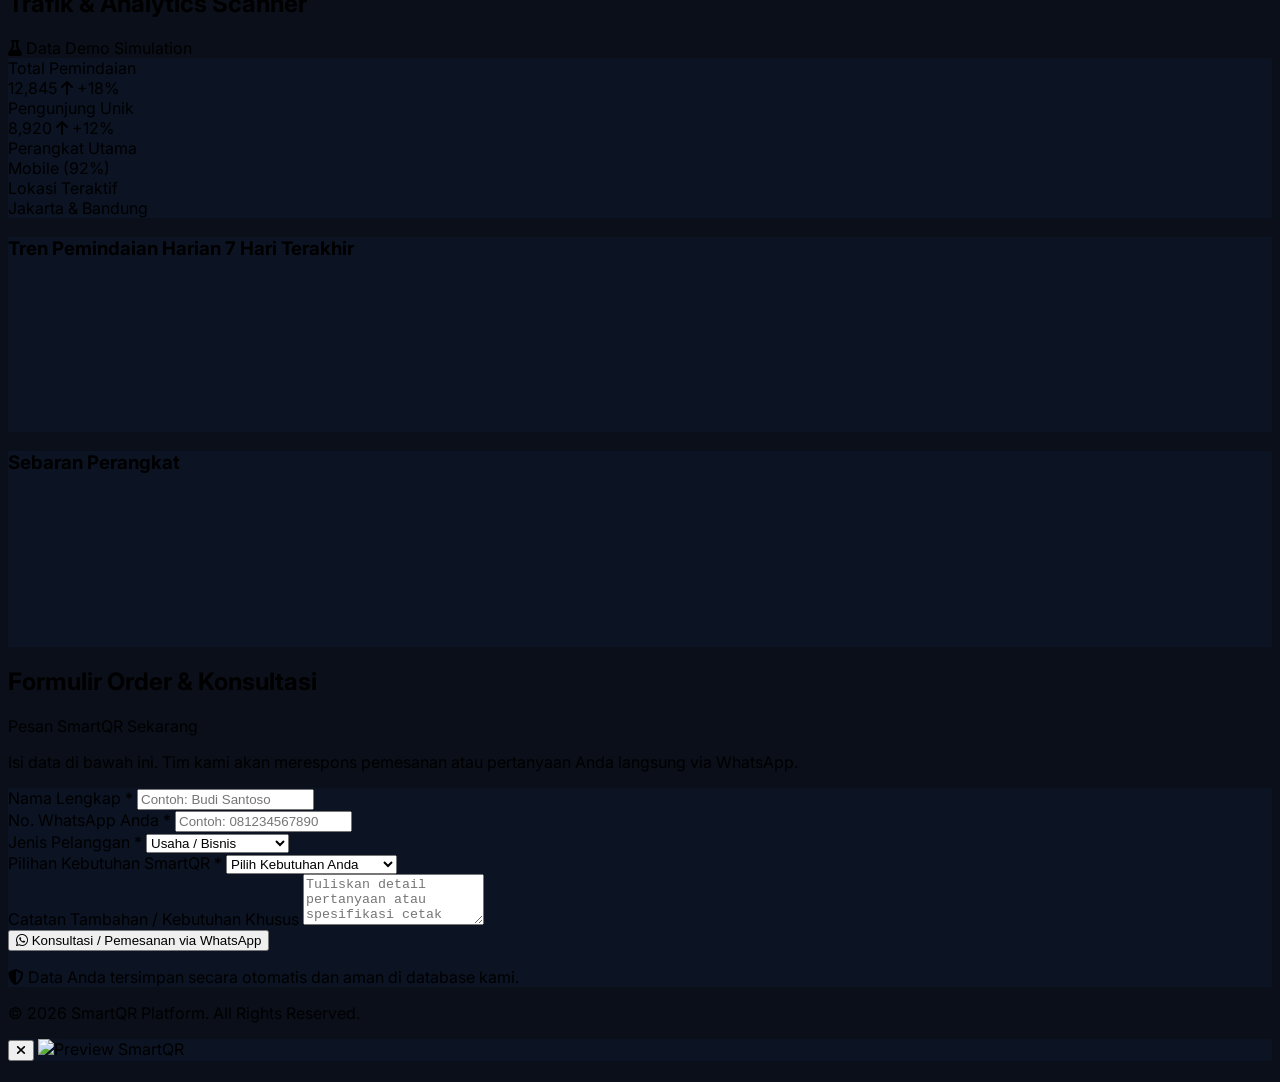
==== commit 682ce2ca: "rombak web" ====
--- a/index.html
+++ b/index.html
@@ -3,338 +3,389 @@
 <head>
     <meta charset="UTF-8">
     <meta name="viewport" content="width=device-width, initial-scale=1.0">
-    <title>Smart QR Code - Ubah QR Code Biasa Jadi Alat Penjualan Cerdas</title>
+    <title>SmartQR - QR Code Dinamis Cerdas Generasi Baru</title>
     <!-- Tailwind CSS CDN -->
     <script src="https://cdn.tailwindcss.com"></script>
-    <!-- Google Fonts -->
+    <!-- Google Fonts: Inter -->
     <link href="https://fonts.googleapis.com/css2?family=Inter:wght@300;400;500;600;700;800&display=swap" rel="stylesheet">
-    <!-- FontAwesome -->
+    <!-- FontAwesome Icons -->
     <link rel="stylesheet" href="https://cdnjs.cloudflare.com/ajax/libs/font-awesome/6.4.0/css/all.min.css">
-    <style>
-        body { font-family: 'Inter', sans-serif; }
-        .gradient-bg {
-            background: linear-gradient(135deg, #0f172a 0%, #1e1b4b 50%, #0f172a 100%);
-        }
-        .glass-card {
-            background: rgba(255, 255, 255, 0.03);
-            backdrop-filter: blur(12px);
-            border: 1px solid rgba(255, 255, 255, 0.08);
-        }
-        .glow-effect {
-            box-shadow: 0 0 50px -10px rgba(99, 102, 241, 0.3);
-        }
-        /* Style Tambahan Slider Drag & Zoom Gambar */
-        .drag-slider {
-            cursor: grab;
-            user-select: none;
-            -webkit-user-select: none;
-            scroll-behavior: smooth;
-        }
-        .drag-slider:active {
-            cursor: grabbing;
-        }
-        .drag-slider::-webkit-scrollbar {
-            height: 6px;
-        }
-        .drag-slider::-webkit-scrollbar-track {
-            background: rgba(15, 23, 42, 0.6);
-            border-radius: 8px;
-        }
-        .drag-slider::-webkit-scrollbar-thumb {
-            background: #312e81;
-            border-radius: 8px;
-        }
-        .drag-slider::-webkit-scrollbar-thumb:hover {
-            background: #4338ca;
-        }
-    </style>
+    <!-- Chart.js CDN -->
+    <script src="https://cdn.jsdelivr.net/npm/chart.js"></script>
+    <!-- Custom CSS -->
+    <link rel="stylesheet" href="style.css">
 </head>
-<body class="bg-slate-950 text-slate-100 antialiased selection:bg-indigo-500 selection:text-white">
-
-    <!-- Navbar -->
-    <nav class="fixed top-0 left-0 right-0 z-50 glass-card bg-slate-950/80 backdrop-blur-md border-b border-slate-800">
+<body class="bg-[#0b0f19] text-slate-100 antialiased selection:bg-indigo-500 selection:text-white">
+
+    <!-- Header & Navigation -->
+    <nav class="fixed top-0 left-0 right-0 z-50 glass-card border-b border-slate-800/80 bg-[#0b0f19]/80 backdrop-blur-md">
         <div class="max-w-7xl mx-auto px-4 sm:px-6 lg:px-8 h-20 flex items-center justify-between">
             <div class="flex items-center space-x-3">
-                <div class="w-10 h-10 rounded-xl bg-gradient-to-tr from-indigo-500 to-purple-500 flex items-center justify-center font-bold text-xl shadow-lg shadow-indigo-500/30">
+                <div class="w-10 h-10 rounded-xl bg-gradient-to-tr from-indigo-500 via-purple-500 to-pink-500 flex items-center justify-center font-bold text-xl shadow-lg shadow-indigo-500/30">
                     <i class="fa-solid fa-qrcode text-white"></i>
                 </div>
-                <span class="font-bold text-xl tracking-tight bg-gradient-to-r from-white via-slate-200 to-slate-400 bg-clip-text text-transparent">
+                <span class="font-bold text-xl tracking-tight text-white">
                     Smart<span class="text-indigo-400">QR</span>
                 </span>
             </div>
-            <!-- Nav Menu Links -->
-            <div class="hidden md:flex items-center space-x-8 text-sm font-medium text-slate-300">
+
+            <!-- Desktop Menu -->
+            <div class="hidden lg:flex items-center space-x-6 text-sm font-medium text-slate-300">
+                <a href="#beranda" class="hover:text-indigo-400 transition">Beranda</a>
                 <a href="#masalah" class="hover:text-indigo-400 transition">Masalah</a>
+                <a href="#keunggulan" class="hover:text-indigo-400 transition">Keunggulan</a>
+                <a href="#untuk-siapa" class="hover:text-indigo-400 transition">Untuk Siapa</a>
                 <a href="#solusi" class="hover:text-indigo-400 transition">Solusi</a>
-                <a href="#penggunaan" class="hover:text-indigo-400 transition">Penggunaan</a>
-                <a href="#manfaat" class="hover:text-indigo-400 transition">Manfaat</a>
+                <a href="#demo" class="hover:text-indigo-400 transition">Demo</a>
                 <a href="#analitik" class="hover:text-indigo-400 transition">Analitik</a>
             </div>
-            <a href="#form-pemesanan" class="px-5 py-2.5 rounded-full bg-indigo-600 hover:bg-indigo-500 text-white font-medium text-sm transition-all shadow-lg shadow-indigo-600/30 hover:scale-105 active:scale-95">
-                Pesan Sekarang
-            </a>
+
+            <div class="hidden lg:flex items-center space-x-4">
+                <a href="#form-pemesanan" class="px-5 py-2.5 rounded-xl bg-gradient-to-r from-indigo-600 to-purple-600 hover:from-indigo-500 hover:to-purple-500 text-white font-semibold text-sm transition-all shadow-lg shadow-indigo-600/30 hover:scale-105">
+                    Pesan Sekarang
+                </a>
+            </div>
+
+            <!-- Mobile Hamburger Button -->
+            <button id="mobileMenuBtn" class="lg:hidden text-slate-300 hover:text-white text-2xl focus:outline-none">
+                <i class="fa-solid fa-bars"></i>
+            </button>
+        </div>
+
+        <!-- Mobile Navigation Menu -->
+        <div id="mobileMenu" class="hidden lg:hidden border-t border-slate-800 bg-[#0b0f19] px-4 pt-4 pb-6 space-y-3 text-slate-300 text-sm font-medium">
+            <a href="#beranda" class="mobile-link block hover:text-indigo-400 py-1">Beranda</a>
+            <a href="#masalah" class="mobile-link block hover:text-indigo-400 py-1">Masalah</a>
+            <a href="#keunggulan" class="mobile-link block hover:text-indigo-400 py-1">Keunggulan</a>
+            <a href="#untuk-siapa" class="mobile-link block hover:text-indigo-400 py-1">Untuk Siapa</a>
+            <a href="#solusi" class="mobile-link block hover:text-indigo-400 py-1">Solusi</a>
+            <a href="#demo" class="mobile-link block hover:text-indigo-400 py-1">Demo</a>
+            <a href="#analitik" class="mobile-link block hover:text-indigo-400 py-1">Analitik</a>
+            <a href="#form-pemesanan" class="mobile-link block w-full text-center py-3 rounded-xl bg-indigo-600 text-white font-semibold mt-2">Pesan Sekarang</a>
         </div>
     </nav>
 
-    <!-- Hero Section -->
-    <section class="relative pt-32 pb-20 md:pt-40 md:pb-32 overflow-hidden gradient-bg">
-        <div class="absolute top-1/4 left-1/2 -translate-x-1/2 -translate-y-1/2 w-[600px] h-[600px] bg-indigo-600/20 rounded-full blur-[120px] pointer-events-none"></div>
+    <!-- SECTION 1: HERO SECTION -->
+    <section id="beranda" class="relative pt-32 pb-20 md:pt-40 md:pb-32 overflow-hidden hero-gradient">
+        <div class="glow-orb w-[500px] h-[500px] bg-indigo-600/20 -top-20 left-1/2 -translate-x-1/2"></div>
         <div class="max-w-7xl mx-auto px-4 sm:px-6 lg:px-8 relative z-10">
             <div class="grid lg:grid-cols-2 gap-12 lg:gap-8 items-center">
                 <div>
-                    <div class="inline-flex items-center gap-2 px-3 py-1.5 rounded-full bg-indigo-500/10 border border-indigo-500/20 text-indigo-400 text-xs font-semibold uppercase tracking-wider mb-6">
-                        <span class="w-2 h-2 rounded-full bg-indigo-400 animate-ping"></span>
-                        Teknologi QR Code Generasi Baru
-                    </div>
-                    <h1 class="text-4xl sm:text-5xl lg:text-6xl font-extrabold tracking-tight text-white leading-[1.15] mb-6">
-                        Ubah QR Code Biasa Jadi <span class="bg-gradient-to-r from-indigo-400 via-purple-400 to-pink-400 bg-clip-text text-transparent">Alat Penjualan Cerdas</span>
+                    <div class="inline-flex items-center gap-2 px-3.5 py-1.5 rounded-full bg-indigo-500/10 border border-indigo-500/20 text-indigo-400 text-xs font-semibold uppercase tracking-wider mb-6">
+                        <span class="w-2 h-2 rounded-full bg-indigo-400 animate-pulse"></span>
+                        Next-Gen Dynamic QR Technology
+                    </div>
+                    <h1 class="text-4xl sm:text-5xl lg:text-6xl font-extrabold text-white leading-[1.15] mb-6">
+                        QR Biasa Berhenti di Link. <span class="bg-gradient-to-r from-indigo-400 via-purple-400 to-pink-400 bg-clip-text text-transparent">Smart QR Terus Bergerak.</span>
                     </h1>
-                    <p class="text-slate-400 text-lg sm:text-xl leading-relaxed mb-8 max-w-xl">
-                        Bebas ganti target link kapan saja tanpa cetak ulang, pantau statistik scan real-time, dan tingkatkan konversi bisnis Anda hingga 3x lipat.
+                    <p class="text-slate-400 text-base sm:text-lg leading-relaxed mb-8 max-w-xl">
+                        Smart QR adalah solusi QR Code dinamis yang bisa Anda ubah kapan saja tanpa perlu mencetak ulang. Cocok untuk percetakan, merchandise, souvenir, digital print, banner, hingga cafe dan restoran.
                     </p>
                     <div class="flex flex-col sm:flex-row gap-4">
-                        <a href="#form-pemesanan" class="inline-flex items-center justify-center px-8 py-4 rounded-xl bg-indigo-600 hover:bg-indigo-500 text-white font-semibold text-base transition-all shadow-xl shadow-indigo-600/30 hover:-translate-y-0.5">
-                            Pesan Smart QR
+                        <a href="#form-pemesanan" class="inline-flex items-center justify-center px-8 py-4 rounded-xl bg-gradient-to-r from-indigo-600 to-purple-600 hover:from-indigo-500 hover:to-purple-500 text-white font-semibold transition-all shadow-xl shadow-indigo-600/30 hover:-translate-y-0.5">
+                            Pesan Sekarang
                             <i class="fa-solid fa-arrow-right ml-2 text-sm"></i>
                         </a>
-                        <a href="#form-pemesanan" class="inline-flex items-center justify-center px-8 py-4 rounded-xl glass-card hover:bg-slate-800/80 text-slate-200 font-semibold text-base transition-all border border-slate-700">
-                            <i class="fa-brands fa-whatsapp text-emerald-400 text-lg mr-2"></i>
-                            Konsultasi Gratis
+                        <a href="#demo" class="inline-flex items-center justify-center px-8 py-4 rounded-xl glass-card hover:bg-slate-800/80 text-slate-200 font-semibold transition-all border border-slate-700">
+                            <i class="fa-solid fa-play text-indigo-400 mr-2 text-xs"></i>
+                            Lihat Demo
                         </a>
                     </div>
                 </div>
 
-                <!-- Preview Card Barcode Demo -->
+                <!-- Hero Visual Mockup -->
                 <div class="relative lg:ml-auto w-full max-w-md">
-                    <div class="glass-card rounded-2xl p-6 sm:p-8 border border-slate-800 glow-effect relative overflow-hidden">
-                        <div class="flex items-center justify-between pb-6 border-b border-slate-800/80">
-                            <div class="flex items-center gap-3">
-                                <div class="w-3 h-3 rounded-full bg-red-500/80"></div>
-                                <div class="w-3 h-3 rounded-full bg-yellow-500/80"></div>
-                                <div class="w-3 h-3 rounded-full bg-green-500/80"></div>
+                    <div class="glass-card rounded-3xl p-6 border border-slate-800 glow-box relative overflow-hidden">
+                        <div class="relative bg-slate-900/90 rounded-2xl p-6 border border-slate-800 text-center">
+                            <!-- Mockup Akrilik Bening & QR -->
+                            <div class="w-48 h-48 mx-auto bg-white p-4 rounded-2xl shadow-2xl relative mb-4 flex items-center justify-center border-4 border-slate-700/50">
+                                <img id="heroQrCode" src="https://api.qrserver.com/v1/create-qr-code/?size=180x180&data=https://smart-qr-code-iota.vercel.app/scan.html?id=NEWS5M&color=0b0f19" alt="SmartQR Acrylic Display" class="w-full h-full rounded-lg">
                             </div>
-                            <span class="text-xs text-slate-400 font-mono">Live Demo (Rotasi 5 Menit)</span>
+                            <span class="inline-block px-3 py-1 bg-indigo-500/20 text-indigo-300 border border-indigo-500/30 rounded-full text-xs font-mono font-medium mb-2">
+                                <i class="fa-solid fa-layer-group mr-1"></i> Standee Akrilik Bening Meja
+                            </span>
+                            <p class="text-xs text-slate-400">Terhubung langsung dengan Panel Kontrol Cloud SmartQR</p>
                         </div>
-                        <div class="py-8 flex flex-col items-center justify-center text-center">
-                            <div class="p-4 bg-white rounded-2xl shadow-2xl mb-6 relative group">
-                                <img id="qrDemoNewsImg" 
-                                     src="https://api.qrserver.com/v1/create-qr-code/?size=180x180&data=https://smart-qr-code-iota.vercel.app/scan.html?id=NEWS5M&color=0f172a" 
-                                     alt="Smart QR Code NEWS5M" 
-                                     class="w-44 h-44 rounded-lg">
-                                <div class="absolute inset-0 bg-indigo-600/90 rounded-2xl flex items-center justify-center opacity-0 group-hover:opacity-100 transition-all duration-300 backdrop-blur-sm cursor-pointer">
-                                    <span class="text-white text-xs font-semibold px-3 py-1.5 rounded-full bg-slate-900/80">Scan & Uji Coba</span>
-                                </div>
-                            </div>
-                            <h3 class="text-white font-bold text-lg mb-1">Dynamic News QR Code</h3>
-                            <p class="text-xs text-slate-400 max-w-xs">Scan QR ini! Artikel berita teknologi, bisnis, dan hiburan akan otomatis berganti setiap 5 menit tanpa mengubah bentuk QR.</p>
-                        </div>
-                    </div>
-                </div>
-            </div>
-        </div>
-    </section>
-
-    <!-- SECTION 1: Masalah (Pain Points) -->
-    <section id="masalah" class="py-20 bg-slate-900/50 border-y border-slate-800/60 scroll-mt-20">
+                    </div>
+                </div>
+            </div>
+        </div>
+    </section>
+
+    <!-- SECTION 2: MASALAH (Pain Points) -->
+    <section id="masalah" class="py-20 bg-[#090c14] border-y border-slate-800/60 scroll-mt-20">
         <div class="max-w-7xl mx-auto px-4 sm:px-6 lg:px-8">
             <div class="text-center max-w-2xl mx-auto mb-16">
-                <h2 class="text-xs font-bold text-indigo-400 uppercase tracking-widest mb-3">Latar Belakang</h2>
-                <p class="text-3xl sm:text-4xl font-extrabold text-white">Apakah Bisnis Anda Mengalami Masalah Ini?</p>
-            </div>
-            <div class="grid md:grid-cols-3 gap-8">
-                <div class="glass-card p-8 rounded-2xl hover:border-indigo-500/40 transition">
-                    <div class="w-12 h-12 rounded-xl bg-red-500/10 border border-red-500/20 text-red-400 flex items-center justify-center mb-6 text-xl">
-                        <i class="fa-solid fa-file-invoice-dollar"></i>
-                    </div>
-                    <h3 class="text-xl font-bold text-white mb-3">Biaya Cetak Membengkak</h3>
-                    <p class="text-slate-400 text-sm leading-relaxed">
-                        Sudah cetak ribuan brosur, packaging, atau kartu nama, tapi link WA / promo berubah? Anda terpaksa cetak ulang dari awal.
-                    </p>
-                </div>
-                <div class="glass-card p-8 rounded-2xl hover:border-indigo-500/40 transition">
-                    <div class="w-12 h-12 rounded-xl bg-amber-500/10 border border-amber-500/20 text-amber-400 flex items-center justify-center mb-6 text-xl">
-                        <i class="fa-solid fa-ban"></i>
-                    </div>
-                    <h3 class="text-xl font-bold text-white mb-3">Tampilan Kaku & Membosankan</h3>
-                    <p class="text-slate-400 text-sm leading-relaxed">
-                        QR Code biasa berwarna hitam-putih tanpa logo tidak menarik perhatian pelanggan dan menurunkan minat scan hingga 50%.
-                    </p>
-                </div>
-                <div class="glass-card p-8 rounded-2xl hover:border-indigo-500/40 transition">
-                    <div class="w-12 h-12 rounded-xl bg-purple-500/10 border border-purple-500/20 text-purple-400 flex items-center justify-center mb-6 text-xl">
-                        <i class="fa-solid fa-eye-slash"></i>
-                    </div>
-                    <h3 class="text-xl font-bold text-white mb-3">Buta Terhadap Data Scan</h3>
-                    <p class="text-slate-400 text-sm leading-relaxed">
-                        Anda tidak pernah tahu berapa orang yang scan, kapan jam teramai, hingga lokasi mana yang memberikan hasil penjualan terbaik.
-                    </p>
-                </div>
-            </div>
-        </div>
-    </section>
-
-    <!-- SECTION 2: Solusi -->
-    <section id="solusi" class="py-20 border-b border-slate-800/60 scroll-mt-20">
+                <h2 class="text-xs font-bold text-indigo-400 uppercase tracking-widest mb-3">Tantangan QR Code Konvensional</h2>
+                <p class="text-3xl sm:text-4xl font-extrabold text-white">Mengapa QR Code Biasa Merugikan Bisnis Anda?</p>
+            </div>
+            <div class="grid sm:grid-cols-2 lg:grid-cols-4 gap-6">
+                <div class="glass-card p-6 rounded-2xl border border-slate-800/80 hover:border-red-500/40 transition">
+                    <div class="w-12 h-12 rounded-xl bg-red-500/10 border border-red-500/20 text-red-400 flex items-center justify-center mb-5 text-xl">
+                        <i class="fa-solid fa-link-slash"></i>
+                    </div>
+                    <h3 class="text-lg font-bold text-white mb-2">Link Mati & Kaku</h3>
+                    <p class="text-slate-400 text-xs leading-relaxed">URL tidak bisa diubah begitu barcode selesai dicetak. Jika website berganti, QR fisik langsung tidak berguna.</p>
+                </div>
+                <div class="glass-card p-6 rounded-2xl border border-slate-800/80 hover:border-amber-500/40 transition">
+                    <div class="w-12 h-12 rounded-xl bg-amber-500/10 border border-amber-500/20 text-amber-400 flex items-center justify-center mb-5 text-xl">
+                        <i class="fa-solid fa-money-bill-wave"></i>
+                    </div>
+                    <h3 class="text-lg font-bold text-white mb-2">Pemborosan Biaya Cetak</h3>
+                    <p class="text-slate-400 text-xs leading-relaxed">Setiap ada perubahan promo, nomor WA, atau lokasi bisnis, Anda harus membuang cetakan lama dan cetak ulang dari awal.</p>
+                </div>
+                <div class="glass-card p-6 rounded-2xl border border-slate-800/80 hover:border-purple-500/40 transition">
+                    <div class="w-12 h-12 rounded-xl bg-purple-500/10 border border-purple-500/20 text-purple-400 flex items-center justify-center mb-5 text-xl">
+                        <i class="fa-solid fa-chart-line-down"></i>
+                    </div>
+                    <h3 class="text-lg font-bold text-white mb-2">Tanpa Data Analitik</h3>
+                    <p class="text-slate-400 text-xs leading-relaxed">Anda buta terhadap performa pemasaran. Tidak ada rekaman berapa orang yang melakukan scan atau dari mana mereka berasal.</p>
+                </div>
+                <div class="glass-card p-6 rounded-2xl border border-slate-800/80 hover:border-blue-500/40 transition">
+                    <div class="w-12 h-12 rounded-xl bg-blue-500/10 border border-blue-500/20 text-blue-400 flex items-center justify-center mb-5 text-xl">
+                        <i class="fa-solid fa-lock"></i>
+                    </div>
+                    <h3 class="text-lg font-bold text-white mb-2">Tidak Fleksibel</h3>
+                    <p class="text-slate-400 text-xs leading-relaxed">Sangat terbatas untuk promosi dinamis seperti event musiman, pergantian katalog produk, atau rotasi menu resto harian.</p>
+                </div>
+            </div>
+        </div>
+    </section>
+
+    <!-- SECTION 3: KEUNGGULAN SMARTQR -->
+    <section id="keunggulan" class="py-20 border-b border-slate-800/60 scroll-mt-20">
         <div class="max-w-7xl mx-auto px-4 sm:px-6 lg:px-8">
             <div class="text-center max-w-2xl mx-auto mb-16">
-                <h2 class="text-xs font-bold text-indigo-400 uppercase tracking-widest mb-3">Solusi Cerdas</h2>
-                <p class="text-3xl sm:text-4xl font-extrabold text-white">Satu Smart QR Code Untuk Semua Kebutuhan Pemasaran Anda</p>
-            </div>
-            <div class="grid md:grid-cols-2 gap-8">
-                <div class="flex items-start gap-5 p-6 rounded-2xl glass-card">
-                    <div class="w-12 h-12 rounded-xl bg-indigo-600/20 text-indigo-400 flex items-center justify-center flex-shrink-0 text-xl border border-indigo-500/30">
-                        <i class="fa-solid fa-rotate"></i>
-                    </div>
-                    <div>
-                        <h4 class="text-xl font-bold text-white mb-2">Target Link Dinamis</h4>
-                        <p class="text-sm text-slate-400 leading-relaxed">Ganti URL tujuan kapan saja dari dashboard tanpa mencetak ulang QR fisik. Sangat cocok untuk promo harian atau menu musiman.</p>
-                    </div>
-                </div>
-                <div class="flex items-start gap-5 p-6 rounded-2xl glass-card">
-                    <div class="w-12 h-12 rounded-xl bg-indigo-600/20 text-indigo-400 flex items-center justify-center flex-shrink-0 text-xl border border-indigo-500/30">
-                        <i class="fa-solid fa-wand-magic-sparkles"></i>
-                    </div>
-                    <div>
-                        <h4 class="text-xl font-bold text-white mb-2">Desain Custom Berlogo</h4>
-                        <p class="text-sm text-slate-400 leading-relaxed">Tambahkan logo brand, paduan warna identitas, dan pilihan bingkai (frame) menarik agar pelanggan terdorong untuk scan.</p>
-                    </div>
-                </div>
-            </div>
-        </div>
-    </section>
-
-    <!-- SECTION BARU: Untuk Siapa QR Code Ini (Kategori Produk Custom) -->
-    <section id="penggunaan" class="py-20 bg-slate-900/40 border-b border-slate-800/60 scroll-mt-20">
+                <h2 class="text-xs font-bold text-indigo-400 uppercase tracking-widest mb-3">Fitur & Solusi Superior</h2>
+                <p class="text-3xl sm:text-4xl font-extrabold text-white">Mengapa Memilih SmartQR?</p>
+            </div>
+            <div class="grid md:grid-cols-2 lg:grid-cols-3 gap-8">
+                <div class="glass-card p-8 rounded-2xl border border-slate-800 hover:border-indigo-500/50 transition group">
+                    <div class="w-12 h-12 rounded-xl bg-indigo-600/20 text-indigo-400 flex items-center justify-center mb-6 text-xl border border-indigo-500/30 group-hover:scale-110 transition-transform">
+                        <i class="fa-solid fa-arrows-rotate"></i>
+                    </div>
+                    <h3 class="text-xl font-bold text-white mb-3">Konten Dinamis</h3>
+                    <p class="text-slate-400 text-sm leading-relaxed">Ubah tujuan target link QR Code kapan saja melalui cloud tanpa merubah bentuk fisik yang sudah terlanjur dicetak.</p>
+                </div>
+                <div class="glass-card p-8 rounded-2xl border border-slate-800 hover:border-purple-500/50 transition group">
+                    <div class="w-12 h-12 rounded-xl bg-purple-600/20 text-purple-400 flex items-center justify-center mb-6 text-xl border border-purple-500/30 group-hover:scale-110 transition-transform">
+                        <i class="fa-solid fa-chart-pie"></i>
+                    </div>
+                    <h3 class="text-xl font-bold text-white mb-3">Analitik Lengkap</h3>
+                    <p class="text-slate-400 text-sm leading-relaxed">Pantau secara akurat statistik jumlah scan, persebaran kota/lokasi, tipe perangkat pengguna (iOS/Android), hingga jam puncak scan.</p>
+                </div>
+                <div class="glass-card p-8 rounded-2xl border border-slate-800 hover:border-blue-500/50 transition group">
+                    <div class="w-12 h-12 rounded-xl bg-blue-600/20 text-blue-400 flex items-center justify-center mb-6 text-xl border border-blue-500/30 group-hover:scale-110 transition-transform">
+                        <i class="fa-solid fa-palette"></i>
+                    </div>
+                    <h3 class="text-xl font-bold text-white mb-3">Desain Custom</h3>
+                    <p class="text-slate-400 text-sm leading-relaxed">Sematkan logo bisnis, atur palet warna brand, serta tambahkan bingkai (frame Call to Action) agar menarik minat pelanggan.</p>
+                </div>
+                <div class="glass-card p-8 rounded-2xl border border-slate-800 hover:border-indigo-500/50 transition group">
+                    <div class="w-12 h-12 rounded-xl bg-indigo-600/20 text-indigo-400 flex items-center justify-center mb-6 text-xl border border-indigo-500/30 group-hover:scale-110 transition-transform">
+                        <i class="fa-solid fa-network-wired"></i>
+                    </div>
+                    <h3 class="text-xl font-bold text-white mb-3">Multi-Link Direct</h3>
+                    <p class="text-slate-400 text-sm leading-relaxed">Satu QR Code pintar mampu mengarahkan pelanggan ke berbagai tujuan digital seperti WhatsApp, Katalog, Website, atau Social Media.</p>
+                </div>
+                <div class="glass-card p-8 rounded-2xl border border-slate-800 hover:border-purple-500/50 transition group">
+                    <div class="w-12 h-12 rounded-xl bg-purple-600/20 text-purple-400 flex items-center justify-center mb-6 text-xl border border-purple-500/30 group-hover:scale-110 transition-transform">
+                        <i class="fa-solid fa-mobile-screen-button"></i>
+                    </div>
+                    <h3 class="text-xl font-bold text-white mb-3">Mudah Digunakan</h3>
+                    <p class="text-slate-400 text-sm leading-relaxed">Dapat diakses instan melalui kamera smartphone tanpa memerlukan aplikasi khusus tambahan bagi para pengunjung Anda.</p>
+                </div>
+                <div class="glass-card p-8 rounded-2xl border border-slate-800 hover:border-blue-500/50 transition group">
+                    <div class="w-12 h-12 rounded-xl bg-blue-600/20 text-blue-400 flex items-center justify-center mb-6 text-xl border border-blue-500/30 group-hover:scale-110 transition-transform">
+                        <i class="fa-solid fa-bullhorn"></i>
+                    </div>
+                    <h3 class="text-xl font-bold text-white mb-3">Fleksibel Promosi</h3>
+                    <p class="text-slate-400 text-sm leading-relaxed">Ideal untuk promosi kilat, flash sale jam tertentu, event tahunan, hingga pengalihan link darurat dalam hitungan detik.</p>
+                </div>
+            </div>
+        </div>
+    </section>
+
+    <!-- SECTION 4: UNTUK SIAPA SMARTQR? -->
+    <section id="untuk-siapa" class="py-20 bg-[#090c14] border-b border-slate-800/60 scroll-mt-20">
         <div class="max-w-7xl mx-auto px-4 sm:px-6 lg:px-8">
             <div class="text-center max-w-2xl mx-auto mb-12">
-                <h2 class="text-xs font-bold text-indigo-400 uppercase tracking-widest mb-3">Kustomisasi Media Cetak</h2>
-                <p class="text-3xl sm:text-4xl font-extrabold text-white mb-4">Untuk Siapa Smart QR Code Ini?</p>
-                <p class="text-slate-400 text-sm">Temukan berbagai bentuk produk fisik yang dapat diintegrasikan dengan barcode pintar interaktif Anda.</p>
-            </div>
-
-            <!-- TAB NAVIGASI KATEGORI -->
-            <div class="flex flex-wrap justify-center gap-3 mb-10">
-                <button onclick="switchCategory('lifestyle')" id="btn-lifestyle" class="tab-category-btn px-6 py-2.5 rounded-full text-sm font-semibold border transition-all duration-300 bg-indigo-600 border-indigo-500 text-white shadow-lg shadow-indigo-600/30">
-                    <i class="fa-solid fa-shirt mr-2"></i>Lifestyle
+                <h2 class="text-xs font-bold text-indigo-400 uppercase tracking-widest mb-3">Segmentasi Penggunaan</h2>
+                <p class="text-3xl sm:text-4xl font-extrabold text-white mb-4">SmartQR untuk Berbagai Jenis Usaha</p>
+                <p class="text-slate-400 text-sm">Pilih kategori di bawah untuk melihat aplikasi fisik SmartQR pada produk nyata.</p>
+            </div>
+
+            <!-- Tab Buttons -->
+            <div class="flex flex-wrap justify-center gap-3 mb-12">
+                <button onclick="switchTab('fashion')" id="tab-fashion" class="tab-btn px-6 py-2.5 rounded-full text-sm font-semibold border transition-all duration-300 bg-indigo-600 border-indigo-500 text-white shadow-lg shadow-indigo-600/30">
+                    <i class="fa-solid fa-shirt mr-2"></i>Fashion
                 </button>
-                <button onclick="switchCategory('souvenir')" id="btn-souvenir" class="tab-category-btn px-6 py-2.5 rounded-full text-sm font-semibold border transition-all duration-300 bg-slate-900/80 border-slate-800 text-slate-400 hover:text-white hover:border-slate-700">
+                <button onclick="switchTab('souvenir')" id="tab-souvenir" class="tab-btn px-6 py-2.5 rounded-full text-sm font-semibold border transition-all duration-300 bg-slate-900 border-slate-800 text-slate-400 hover:text-white">
                     <i class="fa-solid fa-gift mr-2"></i>Souvenir
                 </button>
-                <button onclick="switchCategory('percetakan')" id="btn-percetakan" class="tab-category-btn px-6 py-2.5 rounded-full text-sm font-semibold border transition-all duration-300 bg-slate-900/80 border-slate-800 text-slate-400 hover:text-white hover:border-slate-700">
-                    <i class="fa-solid fa-print mr-2"></i>Percetakan
+                <button onclick="switchTab('bisnis')" id="tab-bisnis" class="tab-btn px-6 py-2.5 rounded-full text-sm font-semibold border transition-all duration-300 bg-slate-900 border-slate-800 text-slate-400 hover:text-white">
+                    <i class="fa-solid fa-briefcase mr-2"></i>Bisnis & Resto
                 </button>
-                <button onclick="switchCategory('bisnis')" id="btn-bisnis" class="tab-category-btn px-6 py-2.5 rounded-full text-sm font-semibold border transition-all duration-300 bg-slate-900/80 border-slate-800 text-slate-400 hover:text-white hover:border-slate-700">
-                    <i class="fa-solid fa-briefcase mr-2"></i>Bisnis
-                </button>
-            </div>
-
-            <!-- CONTAINER SLIDER PRODUCT (Dapat digeser mouse/drag & scroll horizontal) -->
-            <div class="relative overflow-hidden rounded-2xl p-2">
-                <div id="productGallerySlider" class="drag-slider flex gap-6 overflow-x-auto pb-6 pt-2 snap-x">
-                    <!-- Item galeri akan di-render secara otomatis oleh JavaScript di bawah -->
-                </div>
-            </div>
-            
-            <p class="text-center text-xs text-slate-500 mt-4">
-                <i class="fa-solid fa-hand-pointer mr-1"></i> Geser/drag dengan mouse untuk melihat produk lainnya. Arahkan kursor ke foto untuk memperbesar zoom.
-            </p>
-        </div>
-    </section>
-
-    <!-- SECTION 3: Manfaat -->
-    <section id="manfaat" class="py-20 bg-slate-900/30 border-b border-slate-800/60 scroll-mt-20">
+            </div>
+
+            <!-- Gallery Cards Container -->
+            <div id="galleryContainer" class="grid sm:grid-cols-2 lg:grid-cols-4 gap-6">
+                <!-- Javascript akan mengisi card foto di sini secara dinamis -->
+            </div>
+        </div>
+    </section>
+
+    <!-- SECTION 5: SOLUSI SMARTQR (Alur Kerja) -->
+    <section id="solusi" class="py-20 border-b border-slate-800/60 scroll-mt-20">
         <div class="max-w-7xl mx-auto px-4 sm:px-6 lg:px-8">
             <div class="text-center max-w-2xl mx-auto mb-16">
-                <h2 class="text-xs font-bold text-indigo-400 uppercase tracking-widest mb-3">Keuntungan Utama</h2>
-                <p class="text-3xl sm:text-4xl font-extrabold text-white">Mengapa Anda Harus Menggunakan Smart QR Code?</p>
-            </div>
-            <div class="grid md:grid-cols-3 gap-8">
-                <div class="p-8 rounded-2xl glass-card text-center">
-                    <div class="w-16 h-16 rounded-2xl bg-emerald-500/10 text-emerald-400 border border-emerald-500/20 flex items-center justify-center mx-auto mb-6 text-2xl">
-                        <i class="fa-solid fa-piggy-bank"></i>
-                    </div>
-                    <h3 class="text-xl font-bold text-white mb-3">Hemat Anggaran Operasional</h3>
-                    <p class="text-sm text-slate-400 leading-relaxed">Tidak perlu alokasi dana berulang untuk cetak ulang materi promosi cetak hanya karena perubahan informasi kontak.</p>
-                </div>
-                <div class="p-8 rounded-2xl glass-card text-center">
-                    <div class="w-16 h-16 rounded-2xl bg-indigo-500/10 text-indigo-400 border border-indigo-500/20 flex items-center justify-center mx-auto mb-6 text-2xl">
-                        <i class="fa-solid fa-award"></i>
-                    </div>
-                    <h3 class="text-xl font-bold text-white mb-3">Tampilan Lebih Profesional</h3>
-                    <p class="text-sm text-slate-400 leading-relaxed">Memberikan kesan bisnis modern, adaptif, dan siap bersaing di era digital dengan branding yang kuat.</p>
-                </div>
-                <div class="p-8 rounded-2xl glass-card text-center">
-                    <div class="w-16 h-16 rounded-2xl bg-purple-500/10 text-purple-400 border border-purple-500/20 flex items-center justify-center mx-auto mb-6 text-2xl">
-                        <i class="fa-solid fa-chart-pie"></i>
-                    </div>
-                    <h3 class="text-xl font-bold text-white mb-3">Keputusan Berbasis Data</h3>
-                    <p class="text-sm text-slate-400 leading-relaxed">Ketahui efektivitas pemasangan QR di media mana (brosur vs spanduk) berdasarkan statistik scan yang akurat.</p>
-                </div>
-            </div>
-        </div>
-    </section>
-
-    <!-- SECTION 4: Analitik -->
-    <section id="analitik" class="py-20 border-b border-slate-800/60 scroll-mt-20">
+                <h2 class="text-xs font-bold text-indigo-400 uppercase tracking-widest mb-3">Cara Kerja Modern</h2>
+                <p class="text-3xl sm:text-4xl font-extrabold text-white">Bagaimana SmartQR Membantu Bisnis Anda?</p>
+            </div>
+
+            <div class="grid lg:grid-cols-3 gap-8 relative">
+                <!-- Step 1 -->
+                <div class="glass-card p-8 rounded-3xl border border-slate-800 relative">
+                    <div class="w-10 h-10 rounded-full bg-indigo-600 text-white font-bold flex items-center justify-center mb-6">1</div>
+                    <h3 class="text-xl font-bold text-white mb-3">Cetak QR Pada Produk Fisik</h3>
+                    <p class="text-slate-400 text-sm leading-relaxed mb-4">Sematkan SmartQR pada gantungan kunci akrilik, baju, brosur, banner, kemasan, atau meja restoran Anda.</p>
+                    <div class="p-3 bg-slate-950/60 rounded-xl border border-slate-800 text-xs text-indigo-300">
+                        <i class="fa-solid fa-check text-emerald-400 mr-1"></i> Cetak Sekali untuk Selamanya
+                    </div>
+                </div>
+                <!-- Step 2 -->
+                <div class="glass-card p-8 rounded-3xl border border-slate-800 relative">
+                    <div class="w-10 h-10 rounded-full bg-purple-600 text-white font-bold flex items-center justify-center mb-6">2</div>
+                    <h3 class="text-xl font-bold text-white mb-3">Atur Link Kapan Saja</h3>
+                    <p class="text-slate-400 text-sm leading-relaxed mb-4">Ganti tujuan QR melalui dashboard Cloud (misal: dari Katalog promo berganti ke direct WhatsApp Chat).</p>
+                    <div class="p-3 bg-slate-950/60 rounded-xl border border-slate-800 text-xs text-purple-300">
+                        <i class="fa-solid fa-bolt text-amber-400 mr-1"></i> Update Instan Tanpa Delay
+                    </div>
+                </div>
+                <!-- Step 3 -->
+                <div class="glass-card p-8 rounded-3xl border border-slate-800 relative">
+                    <div class="w-10 h-10 rounded-full bg-pink-600 text-white font-bold flex items-center justify-center mb-6">3</div>
+                    <h3 class="text-xl font-bold text-white mb-3">Pelanggan Scan & Terhubung</h3>
+                    <p class="text-slate-400 text-sm leading-relaxed mb-4">Pengunjung melakukan scan kodenya dan langsung dialihkan ke halaman digital terkini beserta perekaman statistik.</p>
+                    <div class="p-3 bg-slate-950/60 rounded-xl border border-slate-800 text-xs text-pink-300">
+                        <i class="fa-solid fa-chart-line text-blue-400 mr-1"></i> Laporan Real-Time Tersimpan
+                    </div>
+                </div>
+            </div>
+        </div>
+    </section>
+
+    <!-- SECTION 6: DEMO QR CODE DINAMIS (Real-Time Live Redirect) -->
+    <section id="demo" class="py-20 bg-[#090c14] border-b border-slate-800/60 scroll-mt-20">
         <div class="max-w-7xl mx-auto px-4 sm:px-6 lg:px-8">
             <div class="grid lg:grid-cols-2 gap-12 items-center">
                 <div>
-                    <h2 class="text-xs font-bold text-indigo-400 uppercase tracking-widest mb-3">Laporan & Pelacakan</h2>
-                    <p class="text-3xl sm:text-4xl font-extrabold text-white mb-6">
-                        Pantau Kinerja QR Code Anda Secara Real-Time
+                    <div class="inline-flex items-center gap-2 px-3 py-1 rounded-full bg-emerald-500/10 border border-emerald-500/20 text-emerald-400 text-xs font-semibold uppercase mb-4">
+                        <span class="w-2 h-2 rounded-full bg-emerald-400 animate-ping"></span>
+                        Live Interactive System
+                    </div>
+                    <h2 class="text-3xl sm:text-4xl font-extrabold text-white mb-6">Uji Coba Sistem Dynamic QR Secara Real-Time</h2>
+                    <p class="text-slate-400 text-sm leading-relaxed mb-6">
+                        Pindai QR Code di sebelah kanan menggunakan kamera HP Anda sekarang! Kode QR ini menggunakan ID sistem berita dinamis yang target kontennya otomatis berganti secara rotasi.
                     </p>
-                    <p class="text-slate-400 leading-relaxed mb-8">
-                        Dapatkan wawasan lengkap mengenai siapa saja yang melakukan scan terhadap QR Code Anda untuk menyusun strategi pemasaran yang lebih efektif.
-                    </p>
-                    <div class="space-y-4">
-                        <div class="flex items-center gap-3 text-slate-300 text-sm">
-                            <i class="fa-solid fa-circle-check text-emerald-400"></i>
-                            <span>Laporan total scan harian, mingguan, dan bulanan</span>
+                    <div class="space-y-4 mb-8">
+                        <div class="p-4 rounded-xl bg-slate-900/90 border border-slate-800">
+                            <span class="text-xs text-slate-500 uppercase font-semibold block mb-1">Target URL Aktif Saat Ini:</span>
+                            <a id="demoActiveUrl" href="#" target="_blank" class="text-sm font-mono text-indigo-400 hover:underline break-all">
+                                Loading URL Target...
+                            </a>
                         </div>
-                        <div class="flex items-center gap-3 text-slate-300 text-sm">
-                            <i class="fa-solid fa-circle-check text-emerald-400"></i>
-                            <span>Deteksi lokasi (Kota & Wilayah) pengguna yang scan</span>
+                        <div class="flex items-center justify-between p-4 rounded-xl bg-slate-900/90 border border-slate-800">
+                            <span class="text-xs text-slate-300 font-semibold">Hitung Mundur Rotasi Otomatis:</span>
+                            <span id="demoTimer" class="font-mono font-bold text-xl text-amber-400 bg-amber-400/10 px-3 py-1 rounded-lg border border-amber-400/20">05:00</span>
                         </div>
-                        <div class="flex items-center gap-3 text-slate-300 text-sm">
-                            <i class="fa-solid fa-circle-check text-emerald-400"></i>
-                            <span>Informasi perangkat yang digunakan (Android / iOS / PC)</span>
-                        </div>
-                    </div>
-                </div>
-                <div class="glass-card p-8 rounded-3xl border border-slate-800 bg-slate-900/60">
-                    <h3 class="text-xl font-bold text-white mb-6 flex items-center gap-2">
-                        <i class="fa-solid fa-chart-line text-indigo-400"></i>
-                        Simulasi Laporan Scan
+                    </div>
+                </div>
+
+                <!-- QR Demo Display Card -->
+                <div class="glass-card p-8 rounded-3xl border border-slate-800 text-center glow-box relative">
+                    <div class="p-4 bg-white rounded-2xl w-56 h-56 mx-auto mb-6 shadow-2xl relative group">
+                        <img id="demoQrImage" src="https://api.qrserver.com/v1/create-qr-code/?size=220x220&data=https://smart-qr-code-iota.vercel.app/scan.html?id=NEWS5M&color=0b0f19" alt="SmartQR Dynamic Live Demo" class="w-full h-full rounded-lg">
+                    </div>
+                    <h3 class="text-white font-bold text-lg mb-1">Dynamic News QR Code</h3>
+                    <p class="text-xs text-slate-400 max-w-xs mx-auto">Scan QR ini sekarang, lalu tunggu hingga timer habis. Scan ulang dan halaman tujuannya akan berubah tanpa merubah cetakan gambar QR di atas.</p>
+                </div>
+            </div>
+        </div>
+    </section>
+
+    <!-- SECTION 7: TRAFIK DAN ANALITIK SCAN (Chart.js & SaaS Dashboard) -->
+    <section id="analitik" class="py-20 border-b border-slate-800/60 scroll-mt-20">
+        <div class="max-w-7xl mx-auto px-4 sm:px-6 lg:px-8">
+            <div class="flex flex-col md:flex-row md:items-end justify-between mb-12">
+                <div>
+                    <div class="inline-flex items-center gap-2 px-3 py-1 rounded-full bg-indigo-500/10 border border-indigo-500/20 text-indigo-400 text-xs font-semibold uppercase mb-3">
+                        <i class="fa-solid fa-chart-line"></i> Dashboard Preview
+                    </div>
+                    <h2 class="text-3xl sm:text-4xl font-extrabold text-white">Trafik & Analytics Scanner</h2>
+                </div>
+                <div class="mt-4 md:mt-0 flex items-center gap-2">
+                    <span class="px-3 py-1 rounded-full bg-amber-500/10 border border-amber-500/30 text-amber-400 text-xs font-semibold">
+                        <i class="fa-solid fa-flask mr-1"></i> Data Demo Simulation
+                    </span>
+                </div>
+            </div>
+
+            <!-- Stats Overview Cards -->
+            <div class="grid sm:grid-cols-2 lg:grid-cols-4 gap-6 mb-8">
+                <div class="glass-card p-6 rounded-2xl border border-slate-800">
+                    <span class="text-xs text-slate-400 font-medium">Total Pemindaian</span>
+                    <div class="text-2xl font-bold text-white mt-2">12,845 <span class="text-xs text-emerald-400 font-normal"><i class="fa-solid fa-arrow-up"></i> +18%</span></div>
+                </div>
+                <div class="glass-card p-6 rounded-2xl border border-slate-800">
+                    <span class="text-xs text-slate-400 font-medium">Pengunjung Unik</span>
+                    <div class="text-2xl font-bold text-white mt-2">8,920 <span class="text-xs text-emerald-400 font-normal"><i class="fa-solid fa-arrow-up"></i> +12%</span></div>
+                </div>
+                <div class="glass-card p-6 rounded-2xl border border-slate-800">
+                    <span class="text-xs text-slate-400 font-medium">Perangkat Utama</span>
+                    <div class="text-2xl font-bold text-indigo-400 mt-2">Mobile (92%)</div>
+                </div>
+                <div class="glass-card p-6 rounded-2xl border border-slate-800">
+                    <span class="text-xs text-slate-400 font-medium">Lokasi Teraktif</span>
+                    <div class="text-2xl font-bold text-purple-400 mt-2">Jakarta & Bandung</div>
+                </div>
+            </div>
+
+            <!-- Charts Section Grid -->
+            <div class="grid lg:grid-cols-3 gap-8">
+                <!-- Line Chart Scan Trend -->
+                <div class="lg:col-span-2 glass-card p-6 rounded-3xl border border-slate-800">
+                    <h3 class="text-base font-bold text-white mb-4 flex items-center justify-between">
+                        <span>Tren Pemindaian Harian</span>
+                        <span class="text-xs font-normal text-slate-400">7 Hari Terakhir</span>
                     </h3>
-                    <div class="space-y-4">
-                        <div class="p-4 rounded-xl bg-slate-950/80 border border-slate-800 flex justify-between items-center">
-                            <span class="text-xs text-slate-400">Total Scan Bulan Ini</span>
-                            <span class="text-lg font-bold text-emerald-400">2,845 Scans</span>
-                        </div>
-                        <div class="p-4 rounded-xl bg-slate-950/80 border border-slate-800 flex justify-between items-center">
-                            <span class="text-xs text-slate-400">Perangkat Terbanyak</span>
-                            <span class="text-xs font-semibold text-slate-200">iOS (64%) / Android (36%)</span>
-                        </div>
-                        <div class="p-4 rounded-xl bg-slate-950/80 border border-slate-800 flex justify-between items-center">
-                            <span class="text-xs text-slate-400">Lokasi Utama</span>
-                            <span class="text-xs font-semibold text-indigo-400">Jakarta, Bandung, Surabaya</span>
-                        </div>
-                    </div>
-                </div>
-            </div>
-        </div>
-    </section>
-
-    <!-- SECTION 5: Form Pemesanan & Konsultasi -->
-    <section id="form-pemesanan" class="py-20 bg-slate-900/80 border-t border-slate-800 scroll-mt-20">
+                    <div class="h-64 relative">
+                        <canvas id="scanTrendChart"></canvas>
+                    </div>
+                </div>
+
+                <!-- Doughnut Chart Device Distribution -->
+                <div class="glass-card p-6 rounded-3xl border border-slate-800">
+                    <h3 class="text-base font-bold text-white mb-4">Sebaran Perangkat</h3>
+                    <div class="h-64 relative flex items-center justify-center">
+                        <canvas id="deviceChart"></canvas>
+                    </div>
+                </div>
+            </div>
+        </div>
+    </section>
+
+    <!-- SECTION 8: FORM PEMESANAN & KONSULTASI (Terhubung Sheet & WA) -->
+    <section id="form-pemesanan" class="py-20 bg-[#090c14] border-t border-slate-800 scroll-mt-20">
         <div class="max-w-3xl mx-auto px-4 sm:px-6 lg:px-8">
             <div class="text-center mb-12">
-                <h2 class="text-xs font-bold text-indigo-400 uppercase tracking-widest mb-3">Pesan & Konsultasi</h2>
-                <p class="text-3xl sm:text-4xl font-extrabold text-white mb-4">Dapatkan Smart QR Code Anda</p>
-                <p class="text-slate-400 text-sm">Isi formulir ringkas di bawah ini. Tim kami akan merespons pemesanan atau pertanyaan Anda via WhatsApp.</p>
+                <h2 class="text-xs font-bold text-indigo-400 uppercase tracking-widest mb-3">Formulir Order & Konsultasi</h2>
+                <p class="text-3xl sm:text-4xl font-extrabold text-white mb-4">Pesan SmartQR Sekarang</p>
+                <p class="text-slate-400 text-sm">Isi data di bawah ini. Tim kami akan merespons pemesanan atau pertanyaan Anda langsung via WhatsApp.</p>
             </div>
 
             <div class="glass-card p-8 sm:p-10 rounded-3xl border border-slate-800 shadow-2xl relative">
+                <!-- FORM TIDAK DIUBAH PROSES/RUMUS PENYIMPANANNYA -->
                 <form id="leadForm" class="space-y-6">
                     <div>
                         <label class="block text-xs font-semibold text-slate-300 uppercase tracking-wider mb-2">Nama Lengkap *</label>
@@ -347,270 +398,64 @@
                             <input type="tel" name="whatsapp" required placeholder="Contoh: 081234567890" class="w-full px-4 py-3.5 rounded-xl bg-slate-950/80 border border-slate-800 text-white placeholder-slate-500 focus:outline-none focus:border-indigo-500 text-sm transition">
                         </div>
                         <div>
-                            <label class="block text-xs font-semibold text-slate-300 uppercase tracking-wider mb-2">Nama Bisnis / Usaha</label>
-                            <input type="text" name="bisnis" placeholder="Contoh: Kopi Kenangan" class="w-full px-4 py-3.5 rounded-xl bg-slate-950/80 border border-slate-800 text-white placeholder-slate-500 focus:outline-none focus:border-indigo-500 text-sm transition">
+                            <label class="block text-xs font-semibold text-slate-300 uppercase tracking-wider mb-2">Jenis Pelanggan *</label>
+                            <select name="bisnis" required class="w-full px-4 py-3.5 rounded-xl bg-slate-950/80 border border-slate-800 text-slate-200 focus:outline-none focus:border-indigo-500 text-sm transition">
+                                <option value="Usaha / Bisnis">Usaha / Bisnis</option>
+                                <option value="Individual / Personal">Individual / Personal</option>
+                            </select>
                         </div>
                     </div>
 
                     <div>
-                        <label class="block text-xs font-semibold text-slate-300 uppercase tracking-wider mb-2">Kebutuhan QR Code *</label>
+                        <label class="block text-xs font-semibold text-slate-300 uppercase tracking-wider mb-2">Pilihan Kebutuhan SmartQR *</label>
                         <select name="kebutuhan" required class="w-full px-4 py-3.5 rounded-xl bg-slate-950/80 border border-slate-800 text-slate-200 focus:outline-none focus:border-indigo-500 text-sm transition">
                             <option value="" disabled selected>Pilih Kebutuhan Anda</option>
-                            <option value="Menu Resto / Kafe">Menu Resto / Kafe</option>
-                            <option value="Kartu Nama Digital">Kartu Nama Digital / Portofolio</option>
-                            <option value="Packaging / Brosur Produk">Packaging / Brosur Produk</option>
-                            <option value="Sistem Kasir & Pembayaran">Sistem Pembayaran / Link Bio</option>
+                            <option value="Fashion / Souvenir">Fashion / Souvenir</option>
+                            <option value="Packaging / Alat Promosi">Packaging / Alat Promosi</option>
+                            <option value="Menu Resto / Cafe">Menu Resto / Cafe</option>
+                            <option value="Kartu Nama / Portofolio">Kartu Nama / Portofolio</option>
                             <option value="Lainnya">Lainnya</option>
                         </select>
                     </div>
 
                     <div>
-                        <label class="block text-xs font-semibold text-slate-300 uppercase tracking-wider mb-2">Pesan Tambahan / Catatan Khusus</label>
-                        <textarea name="pesan" rows="3" placeholder="Tuliskan pertanyaan atau spesifikasi desain yang Anda inginkan..." class="w-full px-4 py-3.5 rounded-xl bg-slate-950/80 border border-slate-800 text-white placeholder-slate-500 focus:outline-none focus:border-indigo-500 text-sm transition"></textarea>
+                        <label class="block text-xs font-semibold text-slate-300 uppercase tracking-wider mb-2">Catatan Tambahan / Kebutuhan Khusus</label>
+                        <textarea name="pesan" rows="3" placeholder="Tuliskan detail pertanyaan atau spesifikasi cetak fisik yang Anda harapkan..." class="w-full px-4 py-3.5 rounded-xl bg-slate-950/80 border border-slate-800 text-white placeholder-slate-500 focus:outline-none focus:border-indigo-500 text-sm transition"></textarea>
                     </div>
 
                     <button type="submit" id="submitBtn" class="w-full py-4 rounded-xl bg-gradient-to-r from-emerald-600 to-teal-600 hover:from-emerald-500 hover:to-teal-500 text-white font-bold text-base transition-all shadow-lg shadow-emerald-600/25 flex items-center justify-center gap-3 active:scale-[0.99]">
                         <i class="fa-brands fa-whatsapp text-xl"></i>
-                        <span>Kirim & Konsultasi via WhatsApp</span>
+                        <span>Konsultasi / Pemesanan via WhatsApp</span>
                     </button>
                     
                     <p class="text-center text-xs text-slate-500">
-                        Data Anda aman & langsung tersimpan di sistem kami.
+                        <i class="fa-solid fa-shield-halved mr-1"></i> Data Anda tersimpan secara otomatis dan aman di database kami.
                     </p>
                 </form>
             </div>
         </div>
     </section>
 
-    <!-- Footer -->
-    <footer class="py-8 bg-slate-950 border-t border-slate-900 text-center text-xs text-slate-500">
-        <p>&copy; 2026 Smart QR Code. Hak Cipta Dilindungi Undang-Undang.</p>
+    <!-- FOOTER -->
+    <footer class="py-8 bg-[#0b0f19] border-t border-slate-900 text-center text-xs text-slate-500">
+        <p>&copy; 2026 SmartQR Platform. All Rights Reserved.</p>
     </footer>
 
-    <!-- SCRIPT PRODUK CUSTOM (KATEGORI, SLIDER DRAG, & EFEK ZOOM) -->
-    <script>
-        // DATA GAMBAR 4 KATEGORI (Anda bisa mengganti URL gambar & judul secara manual di sini)
-        const productData = {
-            lifestyle: [
-                {
-                    title: "Gantungan Kunci Akrilik",
-                    desc: "Keychain timbul interaktif menuju pesan WhatsApp atau kontak darurat.",
-                    img: "https://images.unsplash.com/photo-1544816155-12df9643f363?q=80&w=600&auto=format&fit=crop"
-                },
-                {
-                    title: "Kaos & Apparel Custom",
-                    desc: "Sablon Barcode estetik di pakaian menuju portofolio atau sosmed.",
-                    img: "https://images.unsplash.com/photo-1521572267360-ee0c2909d518?q=80&w=600&auto=format&fit=crop"
-                },
-                {
-                    title: "Tumbler Stainless",
-                    desc: "Grafir/Cetak QR pada botol minum harian untuk identitas pemilik.",
-                    img: "https://images.unsplash.com/photo-1602143407151-7111542de6e8?q=80&w=600&auto=format&fit=crop"
-                },
-                {
-                    title: "Topi Streetwear",
-                    desc: "Aksesori fashion modern dengan bordiran QR terhubung ke komunitas.",
-                    img: "https://images.unsplash.com/photo-1588850561407-ed78c282e89b?q=80&w=600&auto=format&fit=crop"
-                }
-            ],
-            souvenir: [
-                {
-                    title: "Plakat & Vandel Akrilik",
-                    desc: "Plakat penghargaan terhubung ke video dokumentasi ucapan.",
-                    img: "https://images.unsplash.com/photo-1513151233558-d860c5398176?q=80&w=600&auto=format&fit=crop"
-                },
-                {
-                    title: "Undangan Pernikahan",
-                    desc: "Cetak barcode lokasi Google Maps & fitur konfirmasi RSVP.",
-                    img: "https://images.unsplash.com/photo-1528821128474-27f963b072b7?q=80&w=600&auto=format&fit=crop"
-                },
-                {
-                    title: "Mug Keramik Custom",
-                    desc: "Souvenir nikah/event dengan pesan unik tersimpan di dalam QR.",
-                    img: "https://images.unsplash.com/photo-1514525253161-7a46d19cd819?q=80&w=600&auto=format&fit=crop"
-                },
-                {
-                    title: "Pin & Lanyard Event",
-                    desc: "ID Card / Badge peserta seminar untuk scan absensi cepat.",
-                    img: "https://images.unsplash.com/photo-1563986768609-322da13575f3?q=80&w=600&auto=format&fit=crop"
-                }
-            ],
-            percetakan: [
-                {
-                    title: "Brosur & Flier Promo",
-                    desc: "Brosur bebas ganti isi promo harian tanpa cetak ulang materi.",
-                    img: "https://images.unsplash.com/photo-1586281380349-632531db7ed4?q=80&w=600&auto=format&fit=crop"
-                },
-                {
-                    title: "Label Stiker Kemasan",
-                    desc: "Stiker packaging produk ke link WhatsApp Order / Sertifikasi BPOM.",
-                    img: "https://images.unsplash.com/photo-1626785774573-4b799315345d?q=80&w=600&auto=format&fit=crop"
-                },
-                {
-                    title: "Standing Banner",
-                    desc: "X-Banner raksasa depan toko untuk mengarahkan pembeli ke katalog.",
-                    img: "https://images.unsplash.com/photo-1618005182384-a83a8bd57fbe?q=80&w=600&auto=format&fit=crop"
-                },
-                {
-                    title: "Buku Menu Resto",
-                    desc: "Buku menu interaktif yang langsung terhubung ke sistem pemesanan.",
-                    img: "https://images.unsplash.com/photo-1555396273-367ea4eb4db5?q=80&w=600&auto=format&fit=crop"
-                }
-            ],
-            bisnis: [
-                {
-                    title: "Kartu Nama Digital NFC/QR",
-                    desc: "Satu kartu bisnis elegan berisi seluruh info sosmed & portofolio.",
-                    img: "https://images.unsplash.com/photo-1589829545856-d10d557cf95f?q=80&w=600&auto=format&fit=crop"
-                },
-                {
-                    title: "Standee Akrilik Meja",
-                    desc: "Display meja kasir/restoran untuk rating Google Maps & Wi-Fi.",
-                    img: "https://images.unsplash.com/photo-1556742049-0a670f4a4591?q=80&w=600&auto=format&fit=crop"
-                },
-                {
-                    title: "Seragam Sales & Staf",
-                    desc: "Baju kerja ber-QR untuk interaksi bisnis instan dengan calon klien.",
-                    img: "https://images.unsplash.com/photo-1572021335469-31706a17aaef?q=80&w=600&auto=format&fit=crop"
-                },
-                {
-                    title: "Stiker Mobil Operasional",
-                    desc: "Promosi bergerak pada armada kendaraan dinas perusahaan.",
-                    img: "https://images.unsplash.com/photo-1507679799987-c73779587ccf?q=80&w=600&auto=format&fit=crop"
-                }
-            ]
-        };
-
-        // Fungsi Render Kartu Produk ke Slider
-        function renderCategoryCards(categoryKey) {
-            const slider = document.getElementById('productGallerySlider');
-            const items = productData[categoryKey] || [];
-            
-            slider.innerHTML = items.map(item => `
-                <div class="snap-start flex-shrink-0 w-72 sm:w-80 glass-card rounded-2xl overflow-hidden border border-slate-800 hover:border-indigo-500/50 transition-all duration-300 group">
-                    <div class="w-full h-48 overflow-hidden relative">
-                        <img src="${item.img}" 
-                             alt="${item.title}" 
-                             class="w-full h-full object-cover transition-transform duration-500 ease-out group-hover:scale-125 pointer-events-none">
-                        <div class="absolute inset-0 bg-slate-950/20 group-hover:bg-transparent transition-colors"></div>
-                    </div>
-                    <div class="p-5">
-                        <h4 class="font-bold text-white text-base mb-1.5 group-hover:text-indigo-400 transition-colors">${item.title}</h4>
-                        <p class="text-xs text-slate-400 leading-relaxed">${item.desc}</p>
-                    </div>
-                </div>
-            `).join('');
-            
-            // Reset posisi scroll ke paling kiri saat ganti kategori
-            slider.scrollLeft = 0;
-        }
-
-        // Fungsi Pindah Tab Kategori & Style Tombol Aktif
-        function switchCategory(categoryKey) {
-            const buttons = document.querySelectorAll('.tab-category-btn');
-            buttons.forEach(btn => {
-                btn.className = "tab-category-btn px-6 py-2.5 rounded-full text-sm font-semibold border transition-all duration-300 bg-slate-900/80 border-slate-800 text-slate-400 hover:text-white hover:border-slate-700";
-            });
-
-            const activeBtn = document.getElementById(`btn-${categoryKey}`);
-            if (activeBtn) {
-                activeBtn.className = "tab-category-btn px-6 py-2.5 rounded-full text-sm font-semibold border transition-all duration-300 bg-indigo-600 border-indigo-500 text-white shadow-lg shadow-indigo-600/30";
-            }
-
-            renderCategoryCards(categoryKey);
-        }
-
-        // Fitur Mouse Drag & Scroll pada Slider
-        document.addEventListener('DOMContentLoaded', () => {
-            renderCategoryCards('lifestyle'); // Load default kategori Lifestyle
-
-            const slider = document.getElementById('productGallerySlider');
-            let isDown = false;
-            let startX;
-            let scrollLeft;
-
-            slider.addEventListener('mousedown', (e) => {
-                isDown = true;
-                slider.classList.add('cursor-grabbing');
-                startX = e.pageX - slider.offsetLeft;
-                scrollLeft = slider.scrollLeft;
-            });
-
-            slider.addEventListener('mouseleave', () => {
-                isDown = false;
-                slider.classList.remove('cursor-grabbing');
-            });
-
-            slider.addEventListener('mouseup', () => {
-                isDown = false;
-                slider.classList.remove('cursor-grabbing');
-            });
-
-            slider.addEventListener('mousemove', (e) => {
-                if (!isDown) return;
-                e.preventDefault();
-                const x = e.pageX - slider.offsetLeft;
-                const walk = (x - startX) * 2; // Kecepatan Drag
-                slider.scrollLeft = scrollLeft - walk;
-            });
-        });
-    </script>
-
-    <!-- Script Pengiriman Form ke Google Sheets & Direct WA (Rumus Bawaan Anda) -->
-    <script>
-        // 1. URL Apps Script Database Leads Smart
-        const SCRIPT_URL = "https://script.google.com/macros/s/AKfycbxZDrVyLA8q4ky-Fg0qq64njfIvVWt8FshOBtCTtL9wQApdqiJgOy4mJytap3NdvUuc/exec"; 
-        
-        // 2. NOMOR WHATSAPP TUJUAN
-        const NOMOR_WA_TUJUAN = "6285353664560";
-
-        document.getElementById('leadForm').addEventListener('submit', function(e) {
-            e.preventDefault();
-            
-            const submitBtn = document.getElementById('submitBtn');
-            const originalText = submitBtn.innerHTML;
-            
-            submitBtn.disabled = true;
-            submitBtn.innerHTML = `<i class="fa-solid fa-spinner animate-spin"></i> <span>Menyimpan Data...</span>`;
-
-            const formData = new FormData(this);
-            const data = {
-                nama: formData.get('nama'),
-                whatsapp: formData.get('whatsapp'),
-                bisnis: formData.get('bisnis') || '-',
-                kebutuhan: formData.get('kebutuhan'),
-                pesan: formData.get('pesan') || '-'
-            };
-
-            // Kirim Data ke Google Sheets
-            fetch(SCRIPT_URL, {
-                method: 'POST',
-                mode: 'no-cors',
-                headers: { 'Content-Type': 'application/x-www-form-urlencoded' },
-                body: new URLSearchParams(data)
-            })
-            .then(() => {
-                const textWA = `Halo, saya *${data.nama}* dari *${data.bisnis}*.\n\n` +
-                               `*Kebutuhan:* ${data.kebutuhan}\n` +
-                               `*No. WA:* ${data.whatsapp}\n` +
-                               `*Pesan:* ${data.pesan}\n\n` +
-                               `Saya berminat dengan Smart QR Code dan ingin konsultasi lebih lanjut.`;
-                
-                window.open(`https://wa.me/${NOMOR_WA_TUJUAN}?text=${encodeURIComponent(textWA)}`, '_blank');
-                
-                submitBtn.disabled = false;
-                submitBtn.innerHTML = originalText;
-                this.reset();
-            })
-            .catch(error => {
-                console.error("Error:", error);
-                const textWA = `Halo, saya *${data.nama}* dari *${data.bisnis}*. Saya ingin konsultasi Smart QR Code.`;
-                window.open(`https://wa.me/${NOMOR_WA_TUJUAN}?text=${encodeURIComponent(textWA)}`, '_blank');
-                
-                submitBtn.disabled = false;
-                submitBtn.innerHTML = originalText;
-            });
-        });
-    </script>
+    <!-- MODAL PREVIEW GAMBAR GALERI -->
+    <div id="imageModal" class="fixed inset-0 z-50 hidden bg-slate-950/90 backdrop-blur-md flex items-center justify-center p-4">
+        <div class="relative max-w-3xl w-full glass-card p-2 rounded-2xl border border-slate-800">
+            <button onclick="closeModal()" class="absolute top-4 right-4 z-10 w-10 h-10 rounded-full bg-slate-900/80 text-white flex items-center justify-center hover:bg-red-600 transition">
+                <i class="fa-solid fa-xmark text-lg"></i>
+            </button>
+            <img id="modalImage" src="" alt="Preview SmartQR" class="w-full h-auto max-h-[80vh] object-contain rounded-xl">
+            <div class="p-4 text-center">
+                <h4 id="modalTitle" class="font-bold text-white text-lg mb-1"></h4>
+                <p id="modalDesc" class="text-xs text-slate-400"></p>
+            </div>
+        </div>
+    </div>
+
+    <!-- External Script JS -->
+    <script src="script.js"></script>
 </body>
 </html>
--- a/style.css
+++ b/style.css
@@ -0,0 +1,42 @@
+/* Style Custom untuk SmartQR Dark Premium UI */
+body {
+    font-family: 'Inter', sans-serif;
+    background-color: #0b0f19;
+}
+
+/* Background Gradients */
+.hero-gradient {
+    background: radial-gradient(circle at 50% 0%, rgba(30, 27, 75, 0.5) 0%, rgba(11, 15, 25, 1) 70%);
+}
+
+.glass-card {
+    background: rgba(15, 23, 42, 0.65);
+    backdrop-filter: blur(16px);
+    -webkit-backdrop-filter: blur(16px);
+}
+
+.glow-orb {
+    position: absolute;
+    border-radius: 50%;
+    filter: blur(120px);
+    pointer-events: none;
+}
+
+.glow-box {
+    box-shadow: 0 0 50px -10px rgba(99, 102, 241, 0.25);
+}
+
+/* Scrollbar Custom */
+::-webkit-scrollbar {
+    width: 8px;
+}
+::-webkit-scrollbar-track {
+    background: #0b0f19;
+}
+::-webkit-scrollbar-thumb {
+    background: #1e293b;
+    border-radius: 4px;
+}
+::-webkit-scrollbar-thumb:hover {
+    background: #334155;
+}
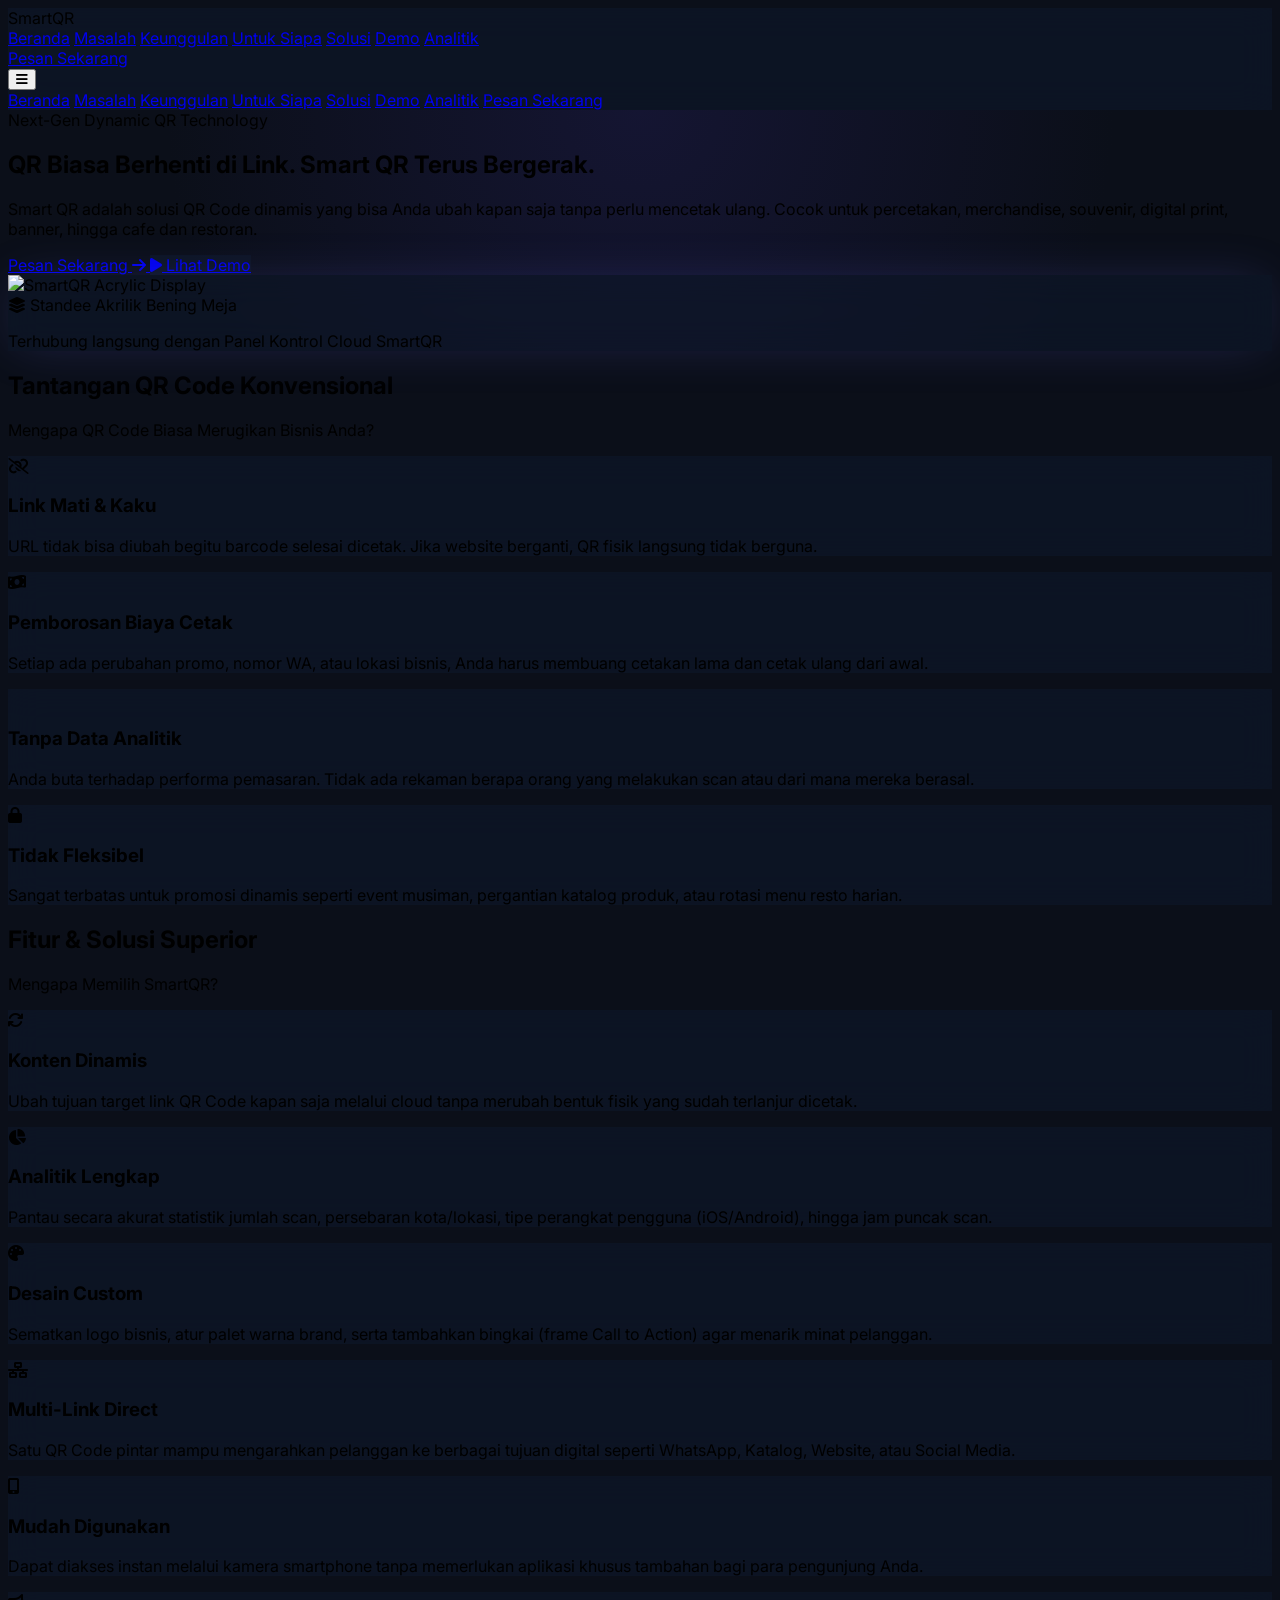
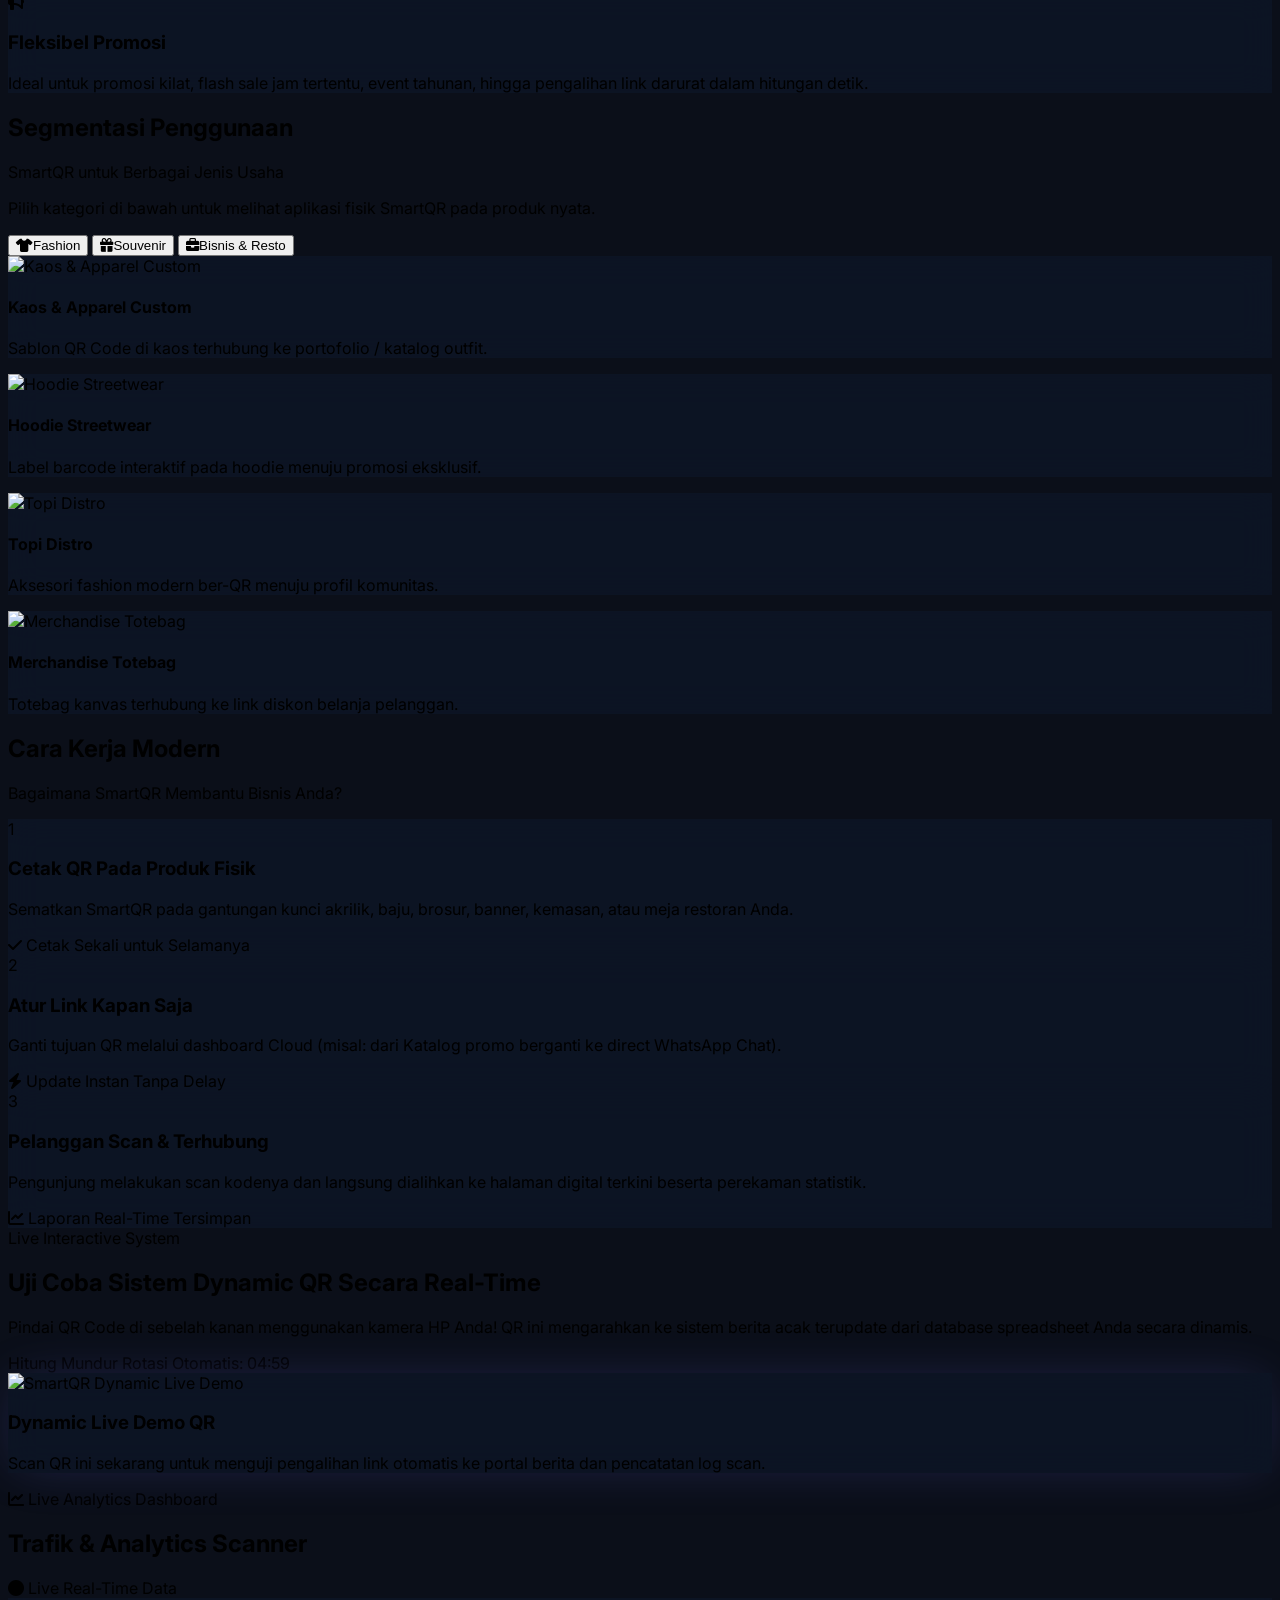
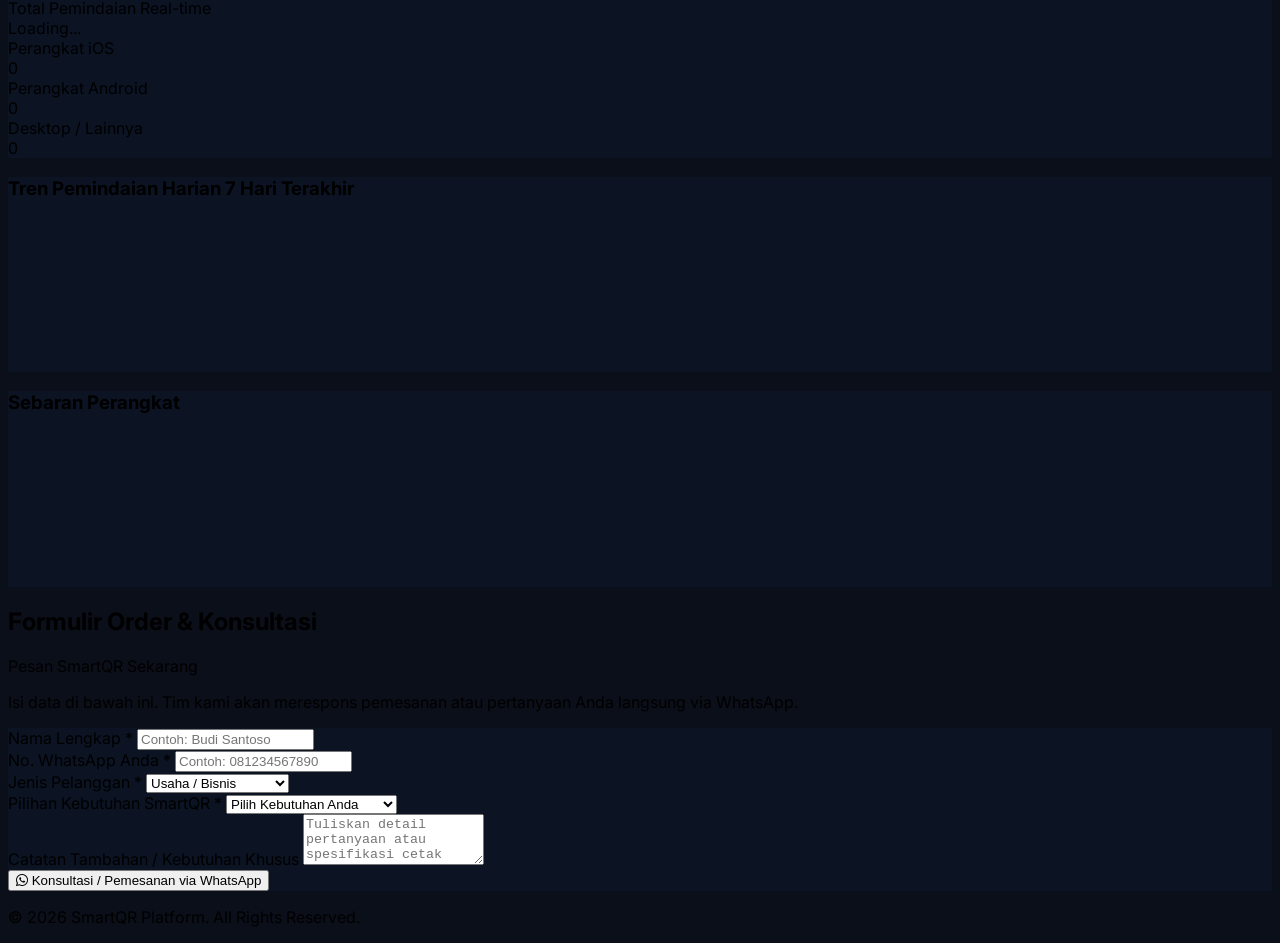
==== commit 3666a48d: "hapus file scan dan tambah log scan" ====
--- a/index.html
+++ b/index.html
@@ -20,11 +20,10 @@
     <!-- Header & Navigation -->
     <nav class="fixed top-0 left-0 right-0 z-50 glass-card border-b border-slate-800/80 bg-[#0b0f19]/80 backdrop-blur-md">
         <div class="max-w-7xl mx-auto px-4 sm:px-6 lg:px-8 h-20 flex items-center justify-between">
-            <div class="flex items-center space-x-3">
-                <div class="w-10 h-10 rounded-xl bg-gradient-to-tr from-indigo-500 via-purple-500 to-pink-500 flex items-center justify-center font-bold text-xl shadow-lg shadow-indigo-500/30">
-                    <i class="fa-solid fa-qrcode text-white"></i>
-                </div>
-                <span class="font-bold text-xl tracking-tight text-white">
+            
+            <!-- Logo Tanpa Barcode -->
+            <div class="flex items-center">
+                <span class="font-extrabold text-2xl tracking-tight text-white">
                     Smart<span class="text-indigo-400">QR</span>
                 </span>
             </div>
@@ -47,21 +46,21 @@
             </div>
 
             <!-- Mobile Hamburger Button -->
-            <button id="mobileMenuBtn" class="lg:hidden text-slate-300 hover:text-white text-2xl focus:outline-none">
+            <button id="mobileMenuBtn" class="lg:hidden text-slate-300 hover:text-white text-2xl focus:outline-none p-2">
                 <i class="fa-solid fa-bars"></i>
             </button>
         </div>
 
         <!-- Mobile Navigation Menu -->
         <div id="mobileMenu" class="hidden lg:hidden border-t border-slate-800 bg-[#0b0f19] px-4 pt-4 pb-6 space-y-3 text-slate-300 text-sm font-medium">
-            <a href="#beranda" class="mobile-link block hover:text-indigo-400 py-1">Beranda</a>
-            <a href="#masalah" class="mobile-link block hover:text-indigo-400 py-1">Masalah</a>
-            <a href="#keunggulan" class="mobile-link block hover:text-indigo-400 py-1">Keunggulan</a>
-            <a href="#untuk-siapa" class="mobile-link block hover:text-indigo-400 py-1">Untuk Siapa</a>
-            <a href="#solusi" class="mobile-link block hover:text-indigo-400 py-1">Solusi</a>
-            <a href="#demo" class="mobile-link block hover:text-indigo-400 py-1">Demo</a>
-            <a href="#analitik" class="mobile-link block hover:text-indigo-400 py-1">Analitik</a>
-            <a href="#form-pemesanan" class="mobile-link block w-full text-center py-3 rounded-xl bg-indigo-600 text-white font-semibold mt-2">Pesan Sekarang</a>
+            <a href="#beranda" class="mobile-link block hover:text-indigo-400 py-2 border-b border-slate-800/50">Beranda</a>
+            <a href="#masalah" class="mobile-link block hover:text-indigo-400 py-2 border-b border-slate-800/50">Masalah</a>
+            <a href="#keunggulan" class="mobile-link block hover:text-indigo-400 py-2 border-b border-slate-800/50">Keunggulan</a>
+            <a href="#untuk-siapa" class="mobile-link block hover:text-indigo-400 py-2 border-b border-slate-800/50">Untuk Siapa</a>
+            <a href="#solusi" class="mobile-link block hover:text-indigo-400 py-2 border-b border-slate-800/50">Solusi</a>
+            <a href="#demo" class="mobile-link block hover:text-indigo-400 py-2 border-b border-slate-800/50">Demo</a>
+            <a href="#analitik" class="mobile-link block hover:text-indigo-400 py-2 border-b border-slate-800/50">Analitik</a>
+            <a href="#form-pemesanan" class="mobile-link block w-full text-center py-3 rounded-xl bg-indigo-600 text-white font-semibold mt-4">Pesan Sekarang</a>
         </div>
     </nav>
 
@@ -97,9 +96,8 @@
                 <div class="relative lg:ml-auto w-full max-w-md">
                     <div class="glass-card rounded-3xl p-6 border border-slate-800 glow-box relative overflow-hidden">
                         <div class="relative bg-slate-900/90 rounded-2xl p-6 border border-slate-800 text-center">
-                            <!-- Mockup Akrilik Bening & QR -->
                             <div class="w-48 h-48 mx-auto bg-white p-4 rounded-2xl shadow-2xl relative mb-4 flex items-center justify-center border-4 border-slate-700/50">
-                                <img id="heroQrCode" src="https://api.qrserver.com/v1/create-qr-code/?size=180x180&data=https://smart-qr-code-iota.vercel.app/scan.html?id=NEWS5M&color=0b0f19" alt="SmartQR Acrylic Display" class="w-full h-full rounded-lg">
+                                <img id="heroQrCode" src="https://api.qrserver.com/v1/create-qr-code/?size=180x180&data=https://smart-qr-code-iota.vercel.app/logscan.html&color=0b0f19" alt="SmartQR Acrylic Display" class="w-full h-full rounded-lg">
                             </div>
                             <span class="inline-block px-3 py-1 bg-indigo-500/20 text-indigo-300 border border-indigo-500/30 rounded-full text-xs font-mono font-medium mb-2">
                                 <i class="fa-solid fa-layer-group mr-1"></i> Standee Akrilik Bening Meja
@@ -112,7 +110,7 @@
         </div>
     </section>
 
-    <!-- SECTION 2: MASALAH (Pain Points) -->
+    <!-- SECTION 2: MASALAH -->
     <section id="masalah" class="py-20 bg-[#090c14] border-y border-slate-800/60 scroll-mt-20">
         <div class="max-w-7xl mx-auto px-4 sm:px-6 lg:px-8">
             <div class="text-center max-w-2xl mx-auto mb-16">
@@ -152,7 +150,7 @@
         </div>
     </section>
 
-    <!-- SECTION 3: KEUNGGULAN SMARTQR -->
+    <!-- SECTION 3: KEUNGGULAN -->
     <section id="keunggulan" class="py-20 border-b border-slate-800/60 scroll-mt-20">
         <div class="max-w-7xl mx-auto px-4 sm:px-6 lg:px-8">
             <div class="text-center max-w-2xl mx-auto mb-16">
@@ -228,14 +226,11 @@
                 </button>
             </div>
 
-            <!-- Gallery Cards Container -->
-            <div id="galleryContainer" class="grid sm:grid-cols-2 lg:grid-cols-4 gap-6">
-                <!-- Javascript akan mengisi card foto di sini secara dinamis -->
-            </div>
-        </div>
-    </section>
-
-    <!-- SECTION 5: SOLUSI SMARTQR (Alur Kerja) -->
+            <div id="galleryContainer" class="grid sm:grid-cols-2 lg:grid-cols-4 gap-6"></div>
+        </div>
+    </section>
+
+    <!-- SECTION 5: SOLUSI SMARTQR -->
     <section id="solusi" class="py-20 border-b border-slate-800/60 scroll-mt-20">
         <div class="max-w-7xl mx-auto px-4 sm:px-6 lg:px-8">
             <div class="text-center max-w-2xl mx-auto mb-16">
@@ -244,7 +239,6 @@
             </div>
 
             <div class="grid lg:grid-cols-3 gap-8 relative">
-                <!-- Step 1 -->
                 <div class="glass-card p-8 rounded-3xl border border-slate-800 relative">
                     <div class="w-10 h-10 rounded-full bg-indigo-600 text-white font-bold flex items-center justify-center mb-6">1</div>
                     <h3 class="text-xl font-bold text-white mb-3">Cetak QR Pada Produk Fisik</h3>
@@ -253,7 +247,6 @@
                         <i class="fa-solid fa-check text-emerald-400 mr-1"></i> Cetak Sekali untuk Selamanya
                     </div>
                 </div>
-                <!-- Step 2 -->
                 <div class="glass-card p-8 rounded-3xl border border-slate-800 relative">
                     <div class="w-10 h-10 rounded-full bg-purple-600 text-white font-bold flex items-center justify-center mb-6">2</div>
                     <h3 class="text-xl font-bold text-white mb-3">Atur Link Kapan Saja</h3>
@@ -262,7 +255,6 @@
                         <i class="fa-solid fa-bolt text-amber-400 mr-1"></i> Update Instan Tanpa Delay
                     </div>
                 </div>
-                <!-- Step 3 -->
                 <div class="glass-card p-8 rounded-3xl border border-slate-800 relative">
                     <div class="w-10 h-10 rounded-full bg-pink-600 text-white font-bold flex items-center justify-center mb-6">3</div>
                     <h3 class="text-xl font-bold text-white mb-3">Pelanggan Scan & Terhubung</h3>
@@ -275,7 +267,7 @@
         </div>
     </section>
 
-    <!-- SECTION 6: DEMO QR CODE DINAMIS (Real-Time Live Redirect) -->
+    <!-- SECTION 6: DEMO QR CODE DINAMIS -->
     <section id="demo" class="py-20 bg-[#090c14] border-b border-slate-800/60 scroll-mt-20">
         <div class="max-w-7xl mx-auto px-4 sm:px-6 lg:px-8">
             <div class="grid lg:grid-cols-2 gap-12 items-center">
@@ -286,18 +278,12 @@
                     </div>
                     <h2 class="text-3xl sm:text-4xl font-extrabold text-white mb-6">Uji Coba Sistem Dynamic QR Secara Real-Time</h2>
                     <p class="text-slate-400 text-sm leading-relaxed mb-6">
-                        Pindai QR Code di sebelah kanan menggunakan kamera HP Anda sekarang! Kode QR ini menggunakan ID sistem berita dinamis yang target kontennya otomatis berganti secara rotasi.
+                        Pindai QR Code di sebelah kanan menggunakan kamera HP Anda! QR ini mengarahkan ke sistem berita acak terupdate dari database spreadsheet Anda secara dinamis.
                     </p>
-                    <div class="space-y-4 mb-8">
-                        <div class="p-4 rounded-xl bg-slate-900/90 border border-slate-800">
-                            <span class="text-xs text-slate-500 uppercase font-semibold block mb-1">Target URL Aktif Saat Ini:</span>
-                            <a id="demoActiveUrl" href="#" target="_blank" class="text-sm font-mono text-indigo-400 hover:underline break-all">
-                                Loading URL Target...
-                            </a>
-                        </div>
-                        <div class="flex items-center justify-between p-4 rounded-xl bg-slate-900/90 border border-slate-800">
-                            <span class="text-xs text-slate-300 font-semibold">Hitung Mundur Rotasi Otomatis:</span>
-                            <span id="demoTimer" class="font-mono font-bold text-xl text-amber-400 bg-amber-400/10 px-3 py-1 rounded-lg border border-amber-400/20">05:00</span>
+                    <div class="mb-8">
+                        <div class="flex items-center justify-between p-5 rounded-2xl bg-slate-900/90 border border-slate-800 max-w-md">
+                            <span class="text-sm text-slate-300 font-semibold">Hitung Mundur Rotasi Otomatis:</span>
+                            <span id="demoTimer" class="font-mono font-bold text-xl text-amber-400 bg-amber-400/10 px-4 py-1.5 rounded-xl border border-amber-400/20">05:00</span>
                         </div>
                     </div>
                 </div>
@@ -305,55 +291,52 @@
                 <!-- QR Demo Display Card -->
                 <div class="glass-card p-8 rounded-3xl border border-slate-800 text-center glow-box relative">
                     <div class="p-4 bg-white rounded-2xl w-56 h-56 mx-auto mb-6 shadow-2xl relative group">
-                        <img id="demoQrImage" src="https://api.qrserver.com/v1/create-qr-code/?size=220x220&data=https://smart-qr-code-iota.vercel.app/scan.html?id=NEWS5M&color=0b0f19" alt="SmartQR Dynamic Live Demo" class="w-full h-full rounded-lg">
-                    </div>
-                    <h3 class="text-white font-bold text-lg mb-1">Dynamic News QR Code</h3>
-                    <p class="text-xs text-slate-400 max-w-xs mx-auto">Scan QR ini sekarang, lalu tunggu hingga timer habis. Scan ulang dan halaman tujuannya akan berubah tanpa merubah cetakan gambar QR di atas.</p>
-                </div>
-            </div>
-        </div>
-    </section>
-
-    <!-- SECTION 7: TRAFIK DAN ANALITIK SCAN (Chart.js & SaaS Dashboard) -->
+                        <img id="demoQrImage" src="https://api.qrserver.com/v1/create-qr-code/?size=220x220&data=https://smart-qr-code-iota.vercel.app/logscan.html&color=0b0f19" alt="SmartQR Dynamic Live Demo" class="w-full h-full rounded-lg">
+                    </div>
+                    <h3 class="text-white font-bold text-lg mb-1">Dynamic Live Demo QR</h3>
+                    <p class="text-xs text-slate-400 max-w-xs mx-auto">Scan QR ini sekarang untuk menguji pengalihan link otomatis ke portal berita dan pencatatan log scan.</p>
+                </div>
+            </div>
+        </div>
+    </section>
+
+    <!-- SECTION 7: ANALITIK SCAN DATA REALTIME -->
     <section id="analitik" class="py-20 border-b border-slate-800/60 scroll-mt-20">
         <div class="max-w-7xl mx-auto px-4 sm:px-6 lg:px-8">
             <div class="flex flex-col md:flex-row md:items-end justify-between mb-12">
                 <div>
                     <div class="inline-flex items-center gap-2 px-3 py-1 rounded-full bg-indigo-500/10 border border-indigo-500/20 text-indigo-400 text-xs font-semibold uppercase mb-3">
-                        <i class="fa-solid fa-chart-line"></i> Dashboard Preview
+                        <i class="fa-solid fa-chart-line"></i> Live Analytics Dashboard
                     </div>
                     <h2 class="text-3xl sm:text-4xl font-extrabold text-white">Trafik & Analytics Scanner</h2>
                 </div>
                 <div class="mt-4 md:mt-0 flex items-center gap-2">
-                    <span class="px-3 py-1 rounded-full bg-amber-500/10 border border-amber-500/30 text-amber-400 text-xs font-semibold">
-                        <i class="fa-solid fa-flask mr-1"></i> Data Demo Simulation
+                    <span class="px-3 py-1 rounded-full bg-emerald-500/10 border border-emerald-500/30 text-emerald-400 text-xs font-semibold">
+                        <i class="fa-solid fa-circle text-[8px] animate-pulse mr-1"></i> Live Real-Time Data
                     </span>
                 </div>
             </div>
 
-            <!-- Stats Overview Cards -->
             <div class="grid sm:grid-cols-2 lg:grid-cols-4 gap-6 mb-8">
                 <div class="glass-card p-6 rounded-2xl border border-slate-800">
-                    <span class="text-xs text-slate-400 font-medium">Total Pemindaian</span>
-                    <div class="text-2xl font-bold text-white mt-2">12,845 <span class="text-xs text-emerald-400 font-normal"><i class="fa-solid fa-arrow-up"></i> +18%</span></div>
+                    <span class="text-xs text-slate-400 font-medium">Total Pemindaian Real-time</span>
+                    <div id="statTotalScan" class="text-2xl font-bold text-white mt-2">Loading...</div>
                 </div>
                 <div class="glass-card p-6 rounded-2xl border border-slate-800">
-                    <span class="text-xs text-slate-400 font-medium">Pengunjung Unik</span>
-                    <div class="text-2xl font-bold text-white mt-2">8,920 <span class="text-xs text-emerald-400 font-normal"><i class="fa-solid fa-arrow-up"></i> +12%</span></div>
+                    <span class="text-xs text-slate-400 font-medium">Perangkat iOS</span>
+                    <div id="statIos" class="text-2xl font-bold text-purple-400 mt-2">0</div>
                 </div>
                 <div class="glass-card p-6 rounded-2xl border border-slate-800">
-                    <span class="text-xs text-slate-400 font-medium">Perangkat Utama</span>
-                    <div class="text-2xl font-bold text-indigo-400 mt-2">Mobile (92%)</div>
+                    <span class="text-xs text-slate-400 font-medium">Perangkat Android</span>
+                    <div id="statAndroid" class="text-2xl font-bold text-indigo-400 mt-2">0</div>
                 </div>
                 <div class="glass-card p-6 rounded-2xl border border-slate-800">
-                    <span class="text-xs text-slate-400 font-medium">Lokasi Teraktif</span>
-                    <div class="text-2xl font-bold text-purple-400 mt-2">Jakarta & Bandung</div>
-                </div>
-            </div>
-
-            <!-- Charts Section Grid -->
+                    <span class="text-xs text-slate-400 font-medium">Desktop / Lainnya</span>
+                    <div id="statDesktop" class="text-2xl font-bold text-teal-400 mt-2">0</div>
+                </div>
+            </div>
+
             <div class="grid lg:grid-cols-3 gap-8">
-                <!-- Line Chart Scan Trend -->
                 <div class="lg:col-span-2 glass-card p-6 rounded-3xl border border-slate-800">
                     <h3 class="text-base font-bold text-white mb-4 flex items-center justify-between">
                         <span>Tren Pemindaian Harian</span>
@@ -364,7 +347,6 @@
                     </div>
                 </div>
 
-                <!-- Doughnut Chart Device Distribution -->
                 <div class="glass-card p-6 rounded-3xl border border-slate-800">
                     <h3 class="text-base font-bold text-white mb-4">Sebaran Perangkat</h3>
                     <div class="h-64 relative flex items-center justify-center">
@@ -375,7 +357,7 @@
         </div>
     </section>
 
-    <!-- SECTION 8: FORM PEMESANAN & KONSULTASI (Terhubung Sheet & WA) -->
+    <!-- SECTION 8: FORM PEMESANAN -->
     <section id="form-pemesanan" class="py-20 bg-[#090c14] border-t border-slate-800 scroll-mt-20">
         <div class="max-w-3xl mx-auto px-4 sm:px-6 lg:px-8">
             <div class="text-center mb-12">
@@ -385,7 +367,6 @@
             </div>
 
             <div class="glass-card p-8 sm:p-10 rounded-3xl border border-slate-800 shadow-2xl relative">
-                <!-- FORM TIDAK DIUBAH PROSES/RUMUS PENYIMPANANNYA -->
                 <form id="leadForm" class="space-y-6">
                     <div>
                         <label class="block text-xs font-semibold text-slate-300 uppercase tracking-wider mb-2">Nama Lengkap *</label>
@@ -427,33 +408,14 @@
                         <i class="fa-brands fa-whatsapp text-xl"></i>
                         <span>Konsultasi / Pemesanan via WhatsApp</span>
                     </button>
-                    
-                    <p class="text-center text-xs text-slate-500">
-                        <i class="fa-solid fa-shield-halved mr-1"></i> Data Anda tersimpan secara otomatis dan aman di database kami.
-                    </p>
                 </form>
             </div>
         </div>
     </section>
 
-    <!-- FOOTER -->
     <footer class="py-8 bg-[#0b0f19] border-t border-slate-900 text-center text-xs text-slate-500">
         <p>&copy; 2026 SmartQR Platform. All Rights Reserved.</p>
     </footer>
-
-    <!-- MODAL PREVIEW GAMBAR GALERI -->
-    <div id="imageModal" class="fixed inset-0 z-50 hidden bg-slate-950/90 backdrop-blur-md flex items-center justify-center p-4">
-        <div class="relative max-w-3xl w-full glass-card p-2 rounded-2xl border border-slate-800">
-            <button onclick="closeModal()" class="absolute top-4 right-4 z-10 w-10 h-10 rounded-full bg-slate-900/80 text-white flex items-center justify-center hover:bg-red-600 transition">
-                <i class="fa-solid fa-xmark text-lg"></i>
-            </button>
-            <img id="modalImage" src="" alt="Preview SmartQR" class="w-full h-auto max-h-[80vh] object-contain rounded-xl">
-            <div class="p-4 text-center">
-                <h4 id="modalTitle" class="font-bold text-white text-lg mb-1"></h4>
-                <p id="modalDesc" class="text-xs text-slate-400"></p>
-            </div>
-        </div>
-    </div>
 
     <!-- External Script JS -->
     <script src="script.js"></script>
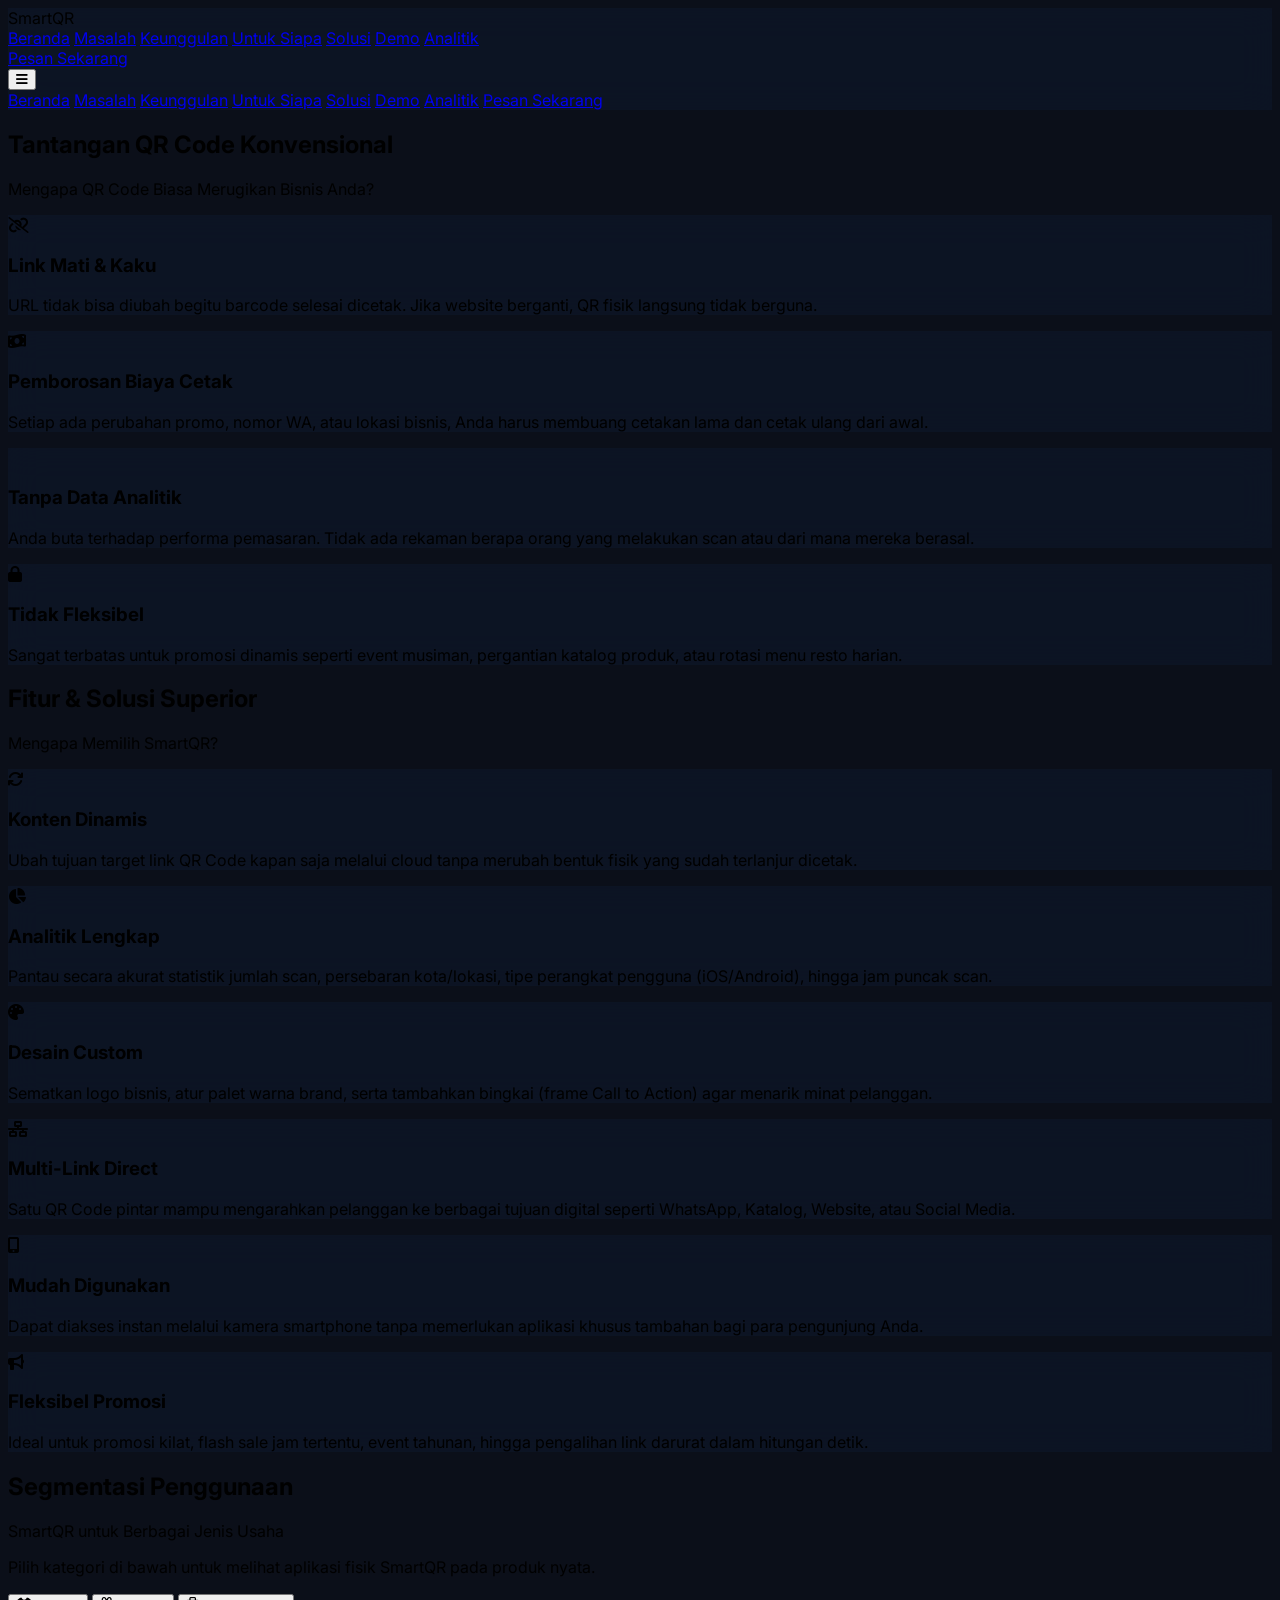
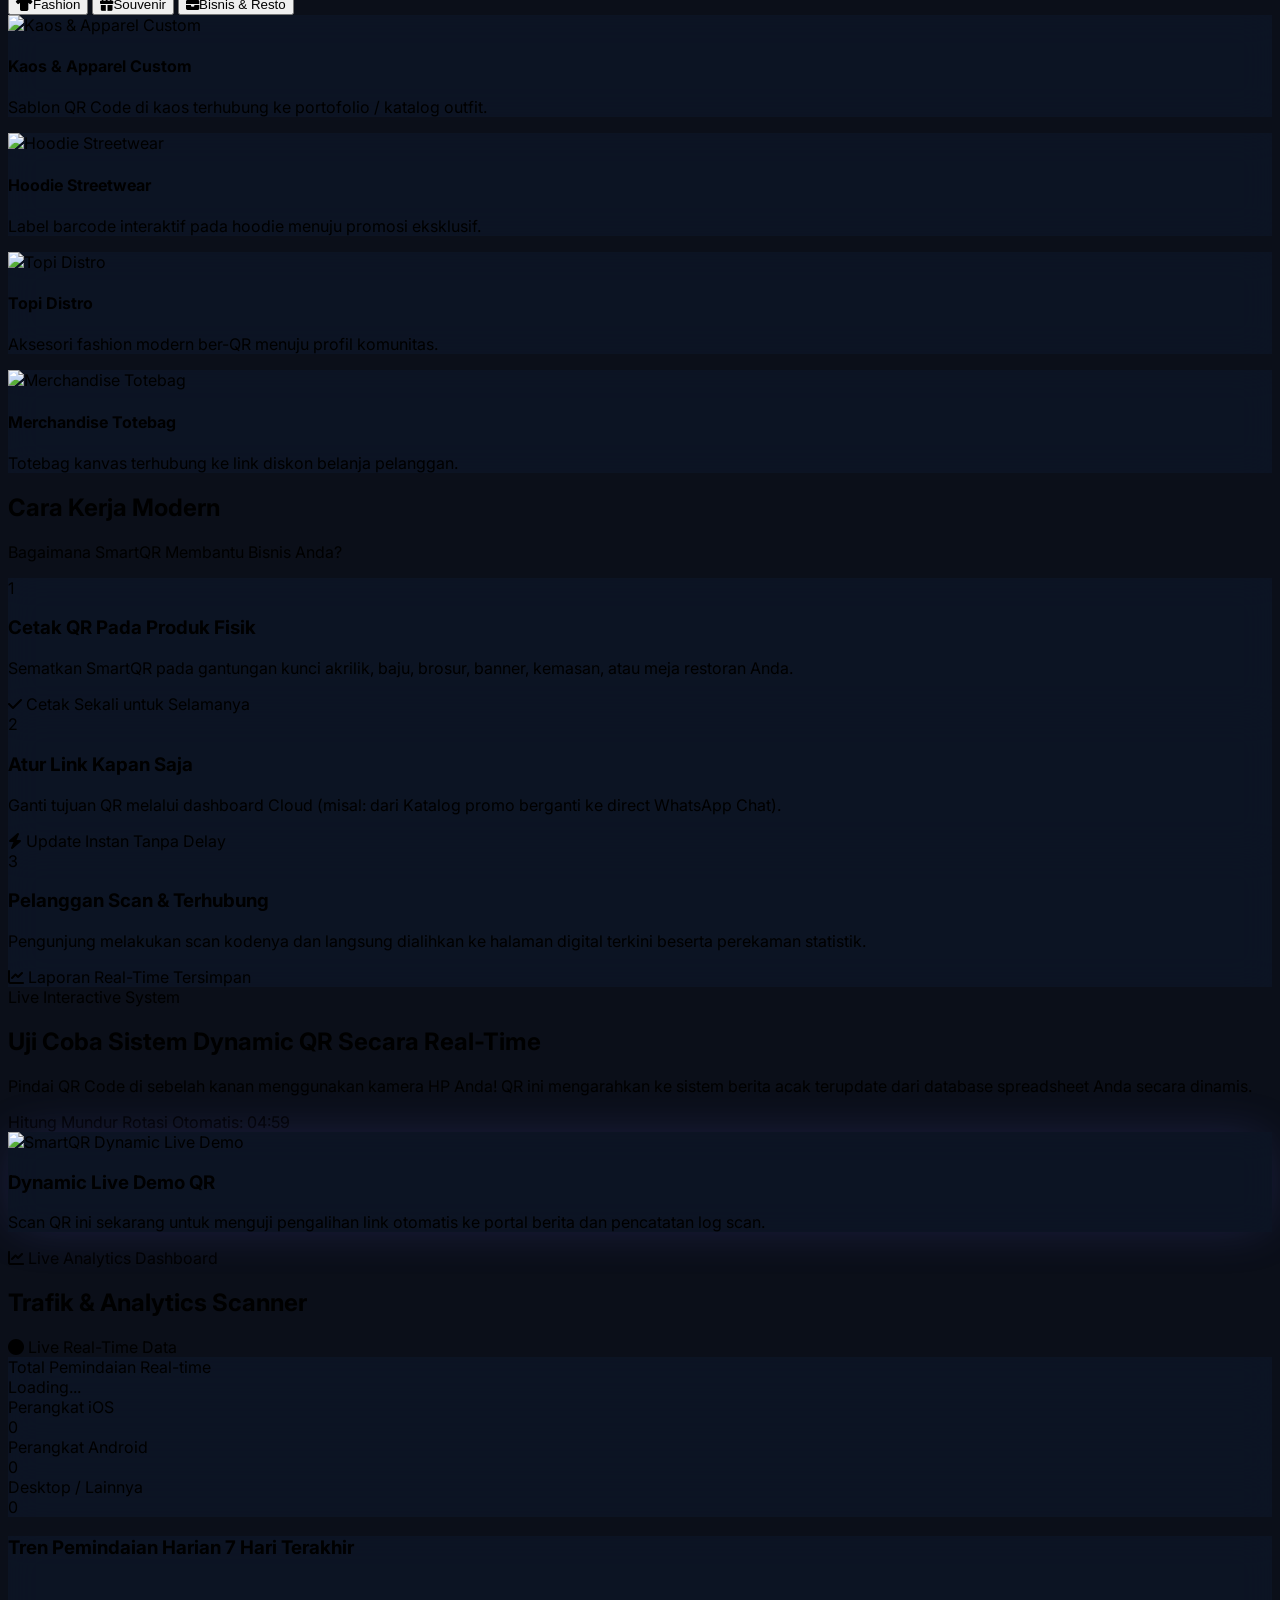
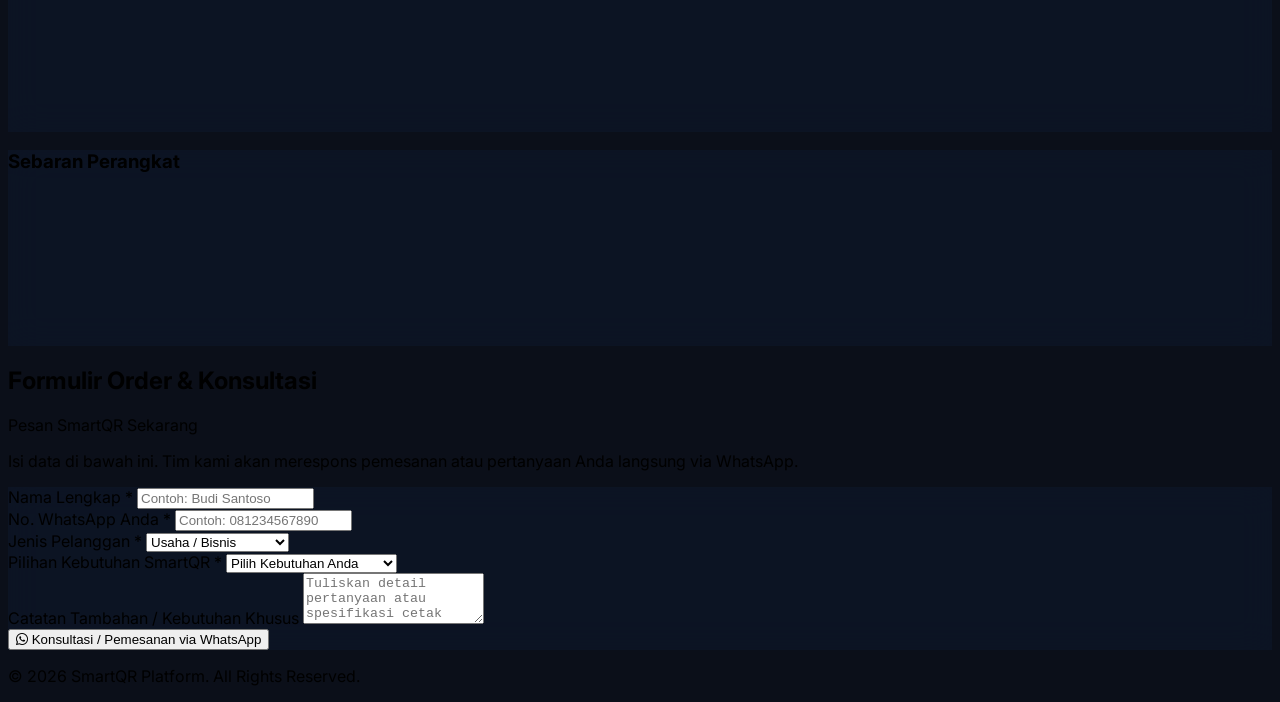
==== commit c9f152ef: "hapus section" ====
--- a/index.html
+++ b/index.html
@@ -64,51 +64,7 @@
         </div>
     </nav>
 
-    <!-- SECTION 1: HERO SECTION -->
-    <section id="beranda" class="relative pt-32 pb-20 md:pt-40 md:pb-32 overflow-hidden hero-gradient">
-        <div class="glow-orb w-[500px] h-[500px] bg-indigo-600/20 -top-20 left-1/2 -translate-x-1/2"></div>
-        <div class="max-w-7xl mx-auto px-4 sm:px-6 lg:px-8 relative z-10">
-            <div class="grid lg:grid-cols-2 gap-12 lg:gap-8 items-center">
-                <div>
-                    <div class="inline-flex items-center gap-2 px-3.5 py-1.5 rounded-full bg-indigo-500/10 border border-indigo-500/20 text-indigo-400 text-xs font-semibold uppercase tracking-wider mb-6">
-                        <span class="w-2 h-2 rounded-full bg-indigo-400 animate-pulse"></span>
-                        Next-Gen Dynamic QR Technology
-                    </div>
-                    <h1 class="text-4xl sm:text-5xl lg:text-6xl font-extrabold text-white leading-[1.15] mb-6">
-                        QR Biasa Berhenti di Link. <span class="bg-gradient-to-r from-indigo-400 via-purple-400 to-pink-400 bg-clip-text text-transparent">Smart QR Terus Bergerak.</span>
-                    </h1>
-                    <p class="text-slate-400 text-base sm:text-lg leading-relaxed mb-8 max-w-xl">
-                        Smart QR adalah solusi QR Code dinamis yang bisa Anda ubah kapan saja tanpa perlu mencetak ulang. Cocok untuk percetakan, merchandise, souvenir, digital print, banner, hingga cafe dan restoran.
-                    </p>
-                    <div class="flex flex-col sm:flex-row gap-4">
-                        <a href="#form-pemesanan" class="inline-flex items-center justify-center px-8 py-4 rounded-xl bg-gradient-to-r from-indigo-600 to-purple-600 hover:from-indigo-500 hover:to-purple-500 text-white font-semibold transition-all shadow-xl shadow-indigo-600/30 hover:-translate-y-0.5">
-                            Pesan Sekarang
-                            <i class="fa-solid fa-arrow-right ml-2 text-sm"></i>
-                        </a>
-                        <a href="#demo" class="inline-flex items-center justify-center px-8 py-4 rounded-xl glass-card hover:bg-slate-800/80 text-slate-200 font-semibold transition-all border border-slate-700">
-                            <i class="fa-solid fa-play text-indigo-400 mr-2 text-xs"></i>
-                            Lihat Demo
-                        </a>
-                    </div>
-                </div>
-
-                <!-- Hero Visual Mockup -->
-                <div class="relative lg:ml-auto w-full max-w-md">
-                    <div class="glass-card rounded-3xl p-6 border border-slate-800 glow-box relative overflow-hidden">
-                        <div class="relative bg-slate-900/90 rounded-2xl p-6 border border-slate-800 text-center">
-                            <div class="w-48 h-48 mx-auto bg-white p-4 rounded-2xl shadow-2xl relative mb-4 flex items-center justify-center border-4 border-slate-700/50">
-                                <img id="heroQrCode" src="https://api.qrserver.com/v1/create-qr-code/?size=180x180&data=https://smart-qr-code-iota.vercel.app/logscan.html&color=0b0f19" alt="SmartQR Acrylic Display" class="w-full h-full rounded-lg">
-                            </div>
-                            <span class="inline-block px-3 py-1 bg-indigo-500/20 text-indigo-300 border border-indigo-500/30 rounded-full text-xs font-mono font-medium mb-2">
-                                <i class="fa-solid fa-layer-group mr-1"></i> Standee Akrilik Bening Meja
-                            </span>
-                            <p class="text-xs text-slate-400">Terhubung langsung dengan Panel Kontrol Cloud SmartQR</p>
-                        </div>
-                    </div>
-                </div>
-            </div>
-        </div>
-    </section>
+    
 
     <!-- SECTION 2: MASALAH -->
     <section id="masalah" class="py-20 bg-[#090c14] border-y border-slate-800/60 scroll-mt-20">
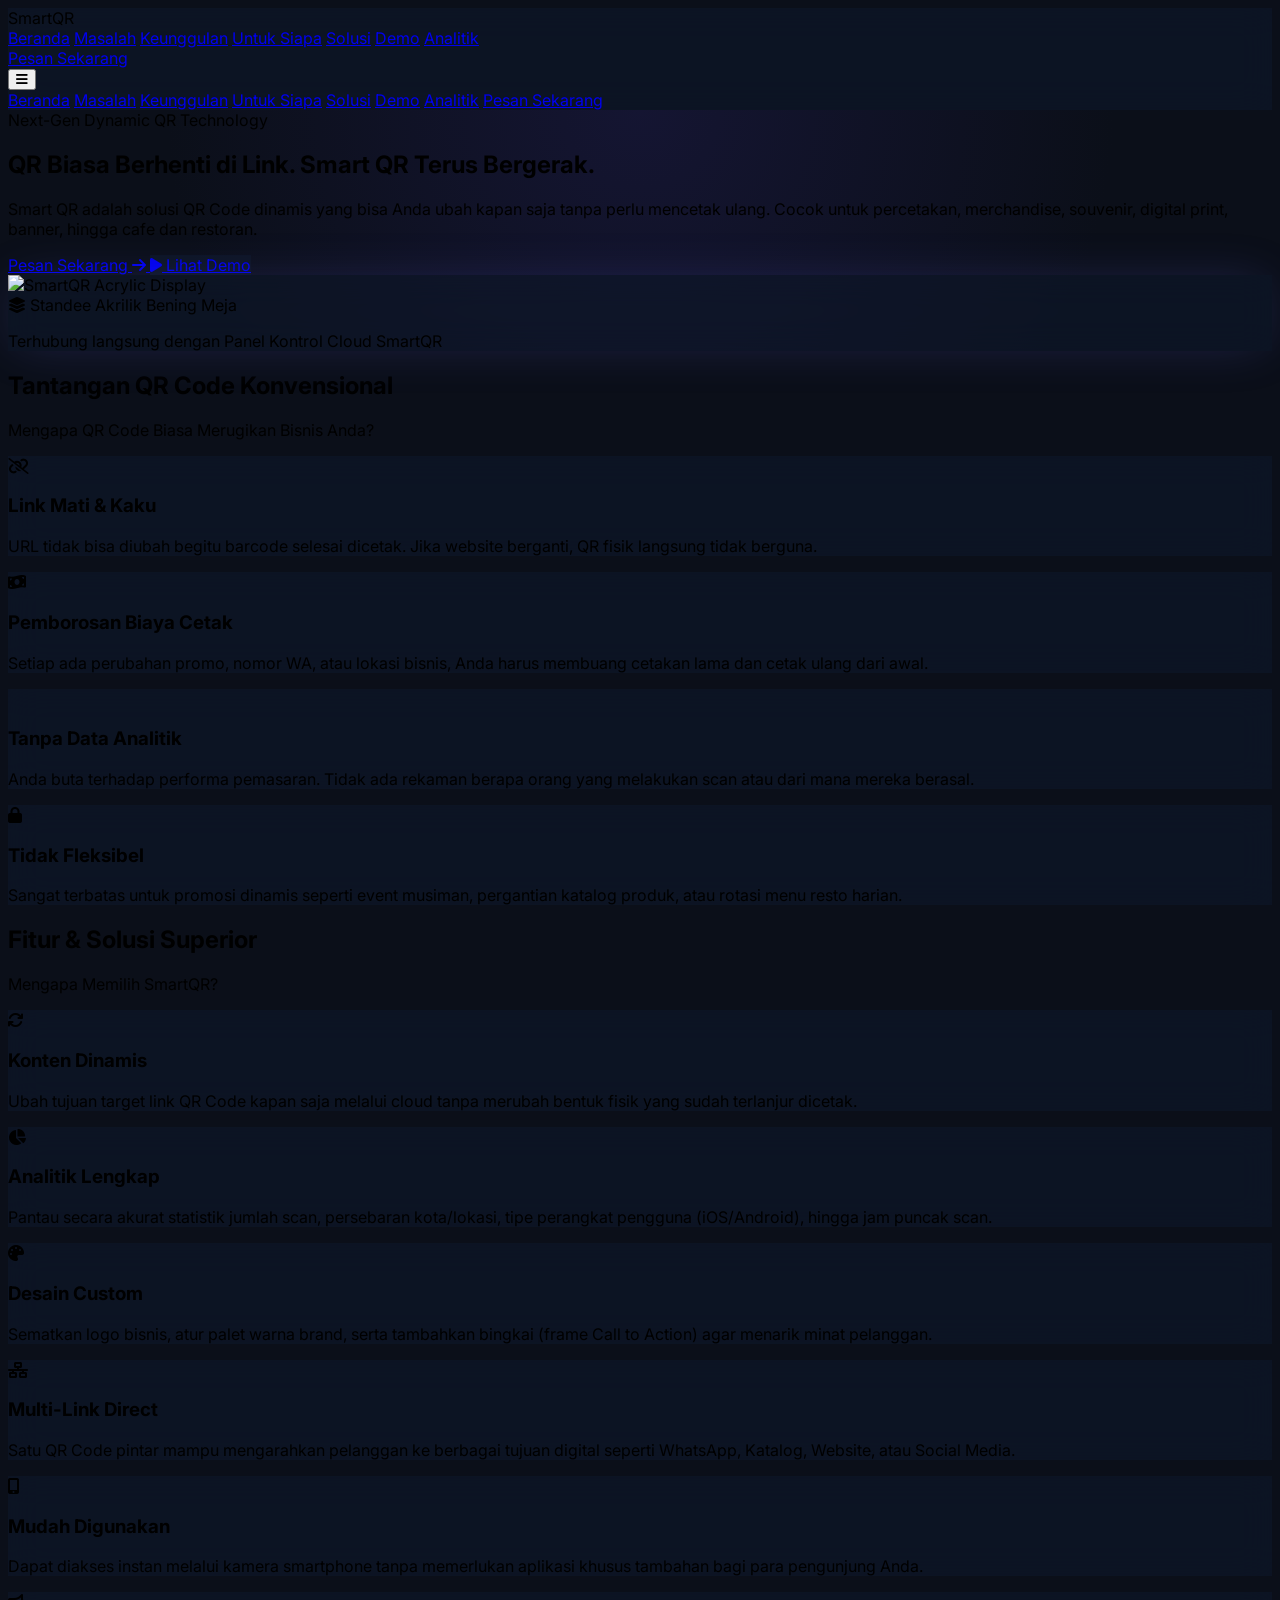
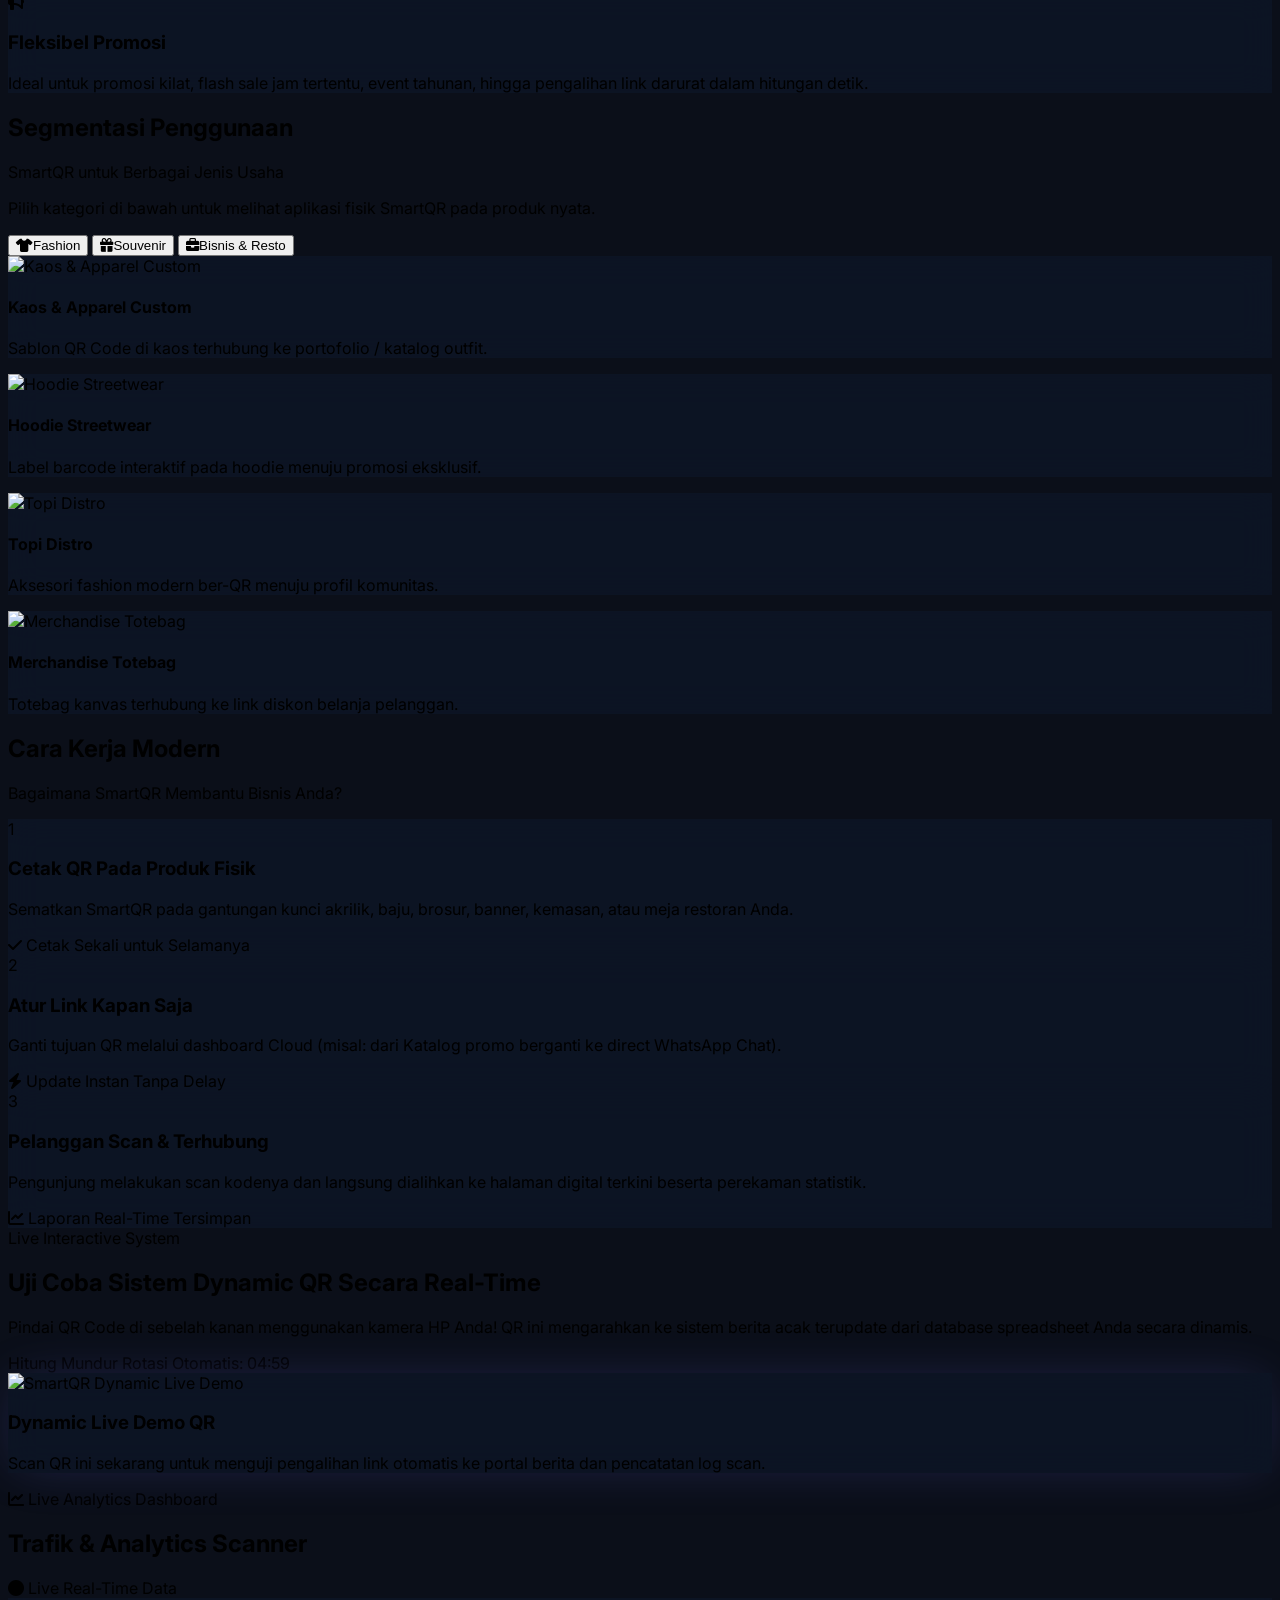
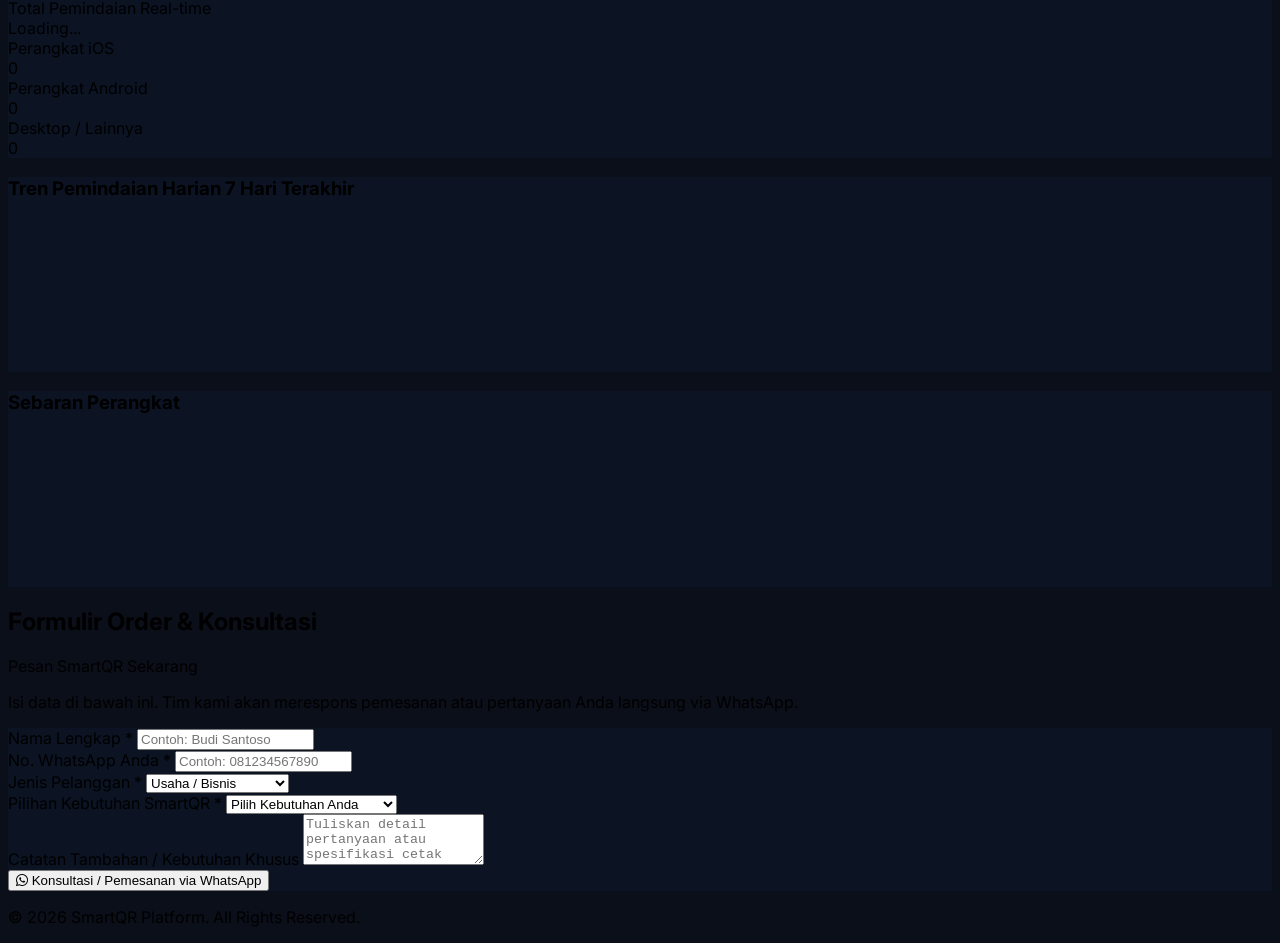
==== commit bd97ed9b: "kembalikan section" ====
--- a/index.html
+++ b/index.html
@@ -64,7 +64,51 @@
         </div>
     </nav>
 
-    
+    <!-- SECTION 1: HERO SECTION -->
+    <section id="beranda" class="relative pt-32 pb-20 md:pt-40 md:pb-32 overflow-hidden hero-gradient">
+        <div class="glow-orb w-[500px] h-[500px] bg-indigo-600/20 -top-20 left-1/2 -translate-x-1/2"></div>
+        <div class="max-w-7xl mx-auto px-4 sm:px-6 lg:px-8 relative z-10">
+            <div class="grid lg:grid-cols-2 gap-12 lg:gap-8 items-center">
+                <div>
+                    <div class="inline-flex items-center gap-2 px-3.5 py-1.5 rounded-full bg-indigo-500/10 border border-indigo-500/20 text-indigo-400 text-xs font-semibold uppercase tracking-wider mb-6">
+                        <span class="w-2 h-2 rounded-full bg-indigo-400 animate-pulse"></span>
+                        Next-Gen Dynamic QR Technology
+                    </div>
+                    <h1 class="text-4xl sm:text-5xl lg:text-6xl font-extrabold text-white leading-[1.15] mb-6">
+                        QR Biasa Berhenti di Link. <span class="bg-gradient-to-r from-indigo-400 via-purple-400 to-pink-400 bg-clip-text text-transparent">Smart QR Terus Bergerak.</span>
+                    </h1>
+                    <p class="text-slate-400 text-base sm:text-lg leading-relaxed mb-8 max-w-xl">
+                        Smart QR adalah solusi QR Code dinamis yang bisa Anda ubah kapan saja tanpa perlu mencetak ulang. Cocok untuk percetakan, merchandise, souvenir, digital print, banner, hingga cafe dan restoran.
+                    </p>
+                    <div class="flex flex-col sm:flex-row gap-4">
+                        <a href="#form-pemesanan" class="inline-flex items-center justify-center px-8 py-4 rounded-xl bg-gradient-to-r from-indigo-600 to-purple-600 hover:from-indigo-500 hover:to-purple-500 text-white font-semibold transition-all shadow-xl shadow-indigo-600/30 hover:-translate-y-0.5">
+                            Pesan Sekarang
+                            <i class="fa-solid fa-arrow-right ml-2 text-sm"></i>
+                        </a>
+                        <a href="#demo" class="inline-flex items-center justify-center px-8 py-4 rounded-xl glass-card hover:bg-slate-800/80 text-slate-200 font-semibold transition-all border border-slate-700">
+                            <i class="fa-solid fa-play text-indigo-400 mr-2 text-xs"></i>
+                            Lihat Demo
+                        </a>
+                    </div>
+                </div>
+
+                <!-- Hero Visual Mockup -->
+                <div class="relative lg:ml-auto w-full max-w-md">
+                    <div class="glass-card rounded-3xl p-6 border border-slate-800 glow-box relative overflow-hidden">
+                        <div class="relative bg-slate-900/90 rounded-2xl p-6 border border-slate-800 text-center">
+                            <div class="w-48 h-48 mx-auto bg-white p-4 rounded-2xl shadow-2xl relative mb-4 flex items-center justify-center border-4 border-slate-700/50">
+                                <img id="heroQrCode" src="https://api.qrserver.com/v1/create-qr-code/?size=180x180&data=https://smart-qr-code-iota.vercel.app/logscan.html&color=0b0f19" alt="SmartQR Acrylic Display" class="w-full h-full rounded-lg">
+                            </div>
+                            <span class="inline-block px-3 py-1 bg-indigo-500/20 text-indigo-300 border border-indigo-500/30 rounded-full text-xs font-mono font-medium mb-2">
+                                <i class="fa-solid fa-layer-group mr-1"></i> Standee Akrilik Bening Meja
+                            </span>
+                            <p class="text-xs text-slate-400">Terhubung langsung dengan Panel Kontrol Cloud SmartQR</p>
+                        </div>
+                    </div>
+                </div>
+            </div>
+        </div>
+    </section>
 
     <!-- SECTION 2: MASALAH -->
     <section id="masalah" class="py-20 bg-[#090c14] border-y border-slate-800/60 scroll-mt-20">
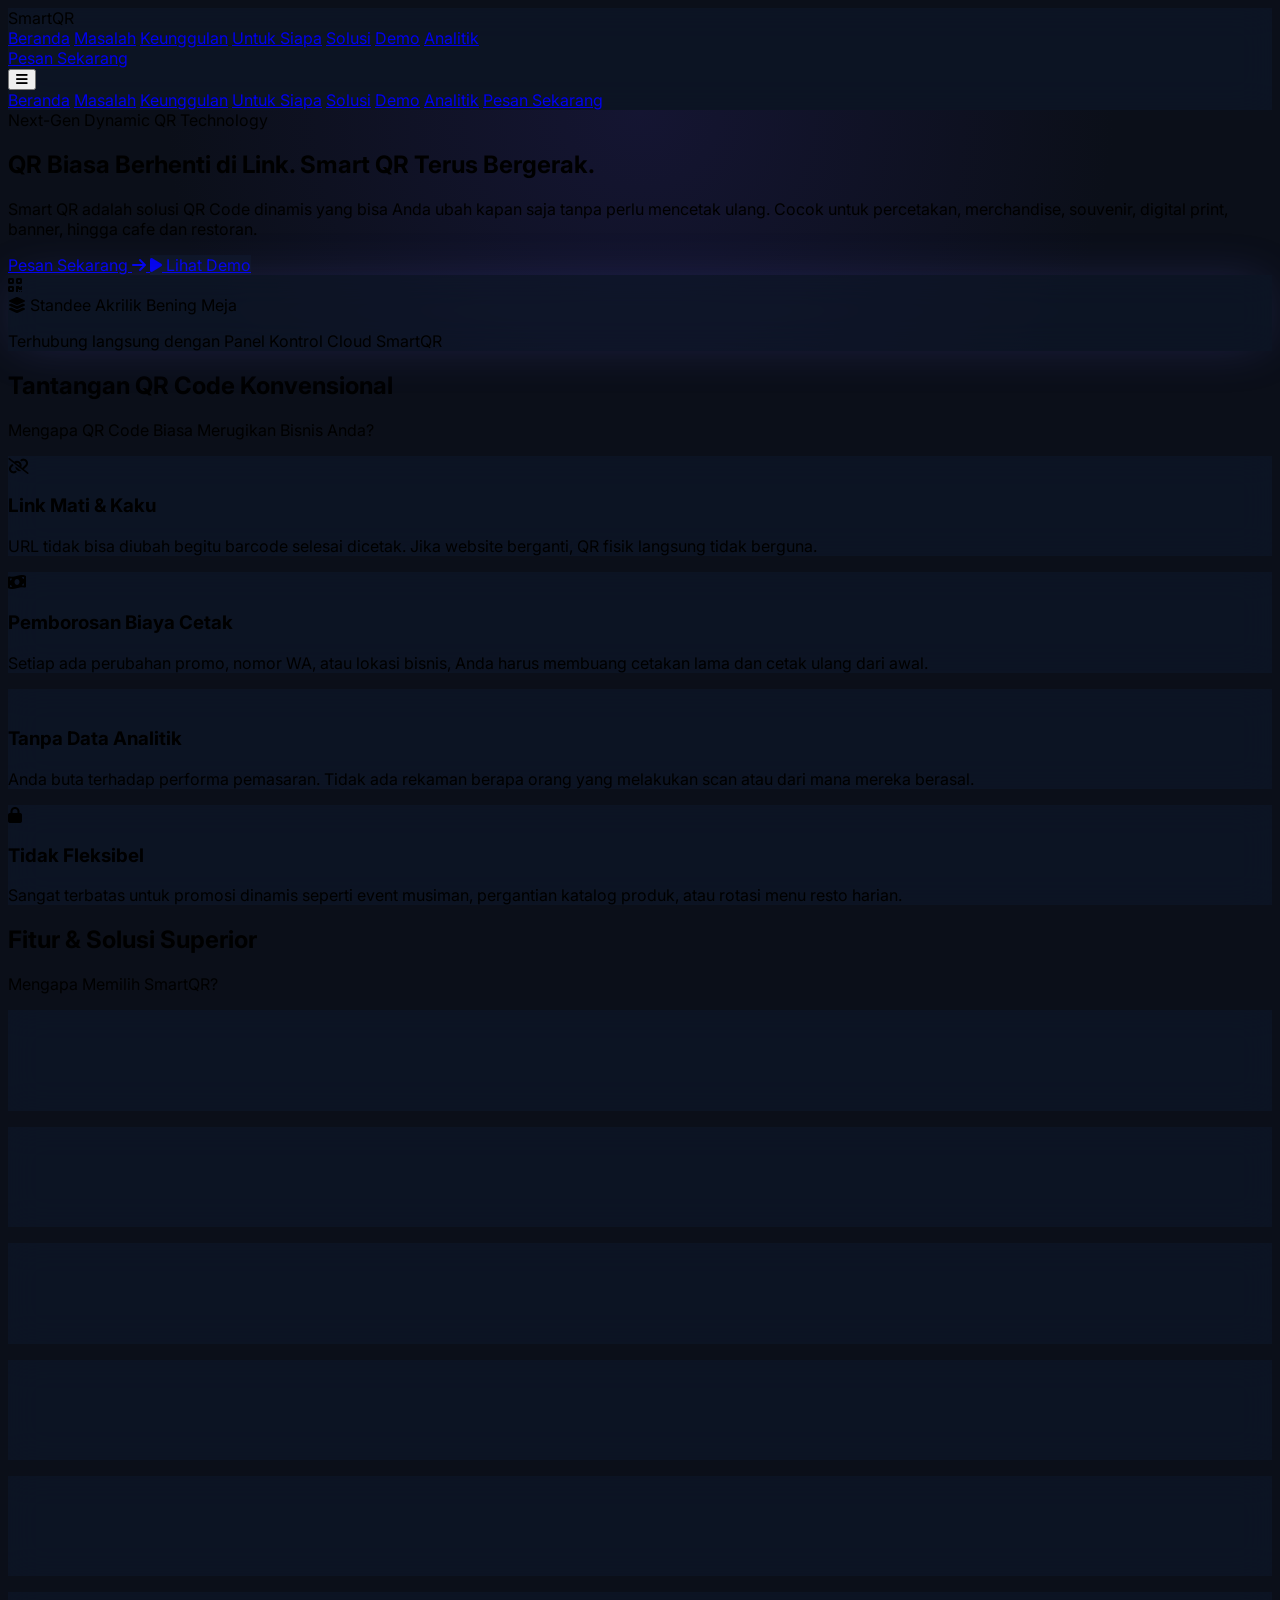
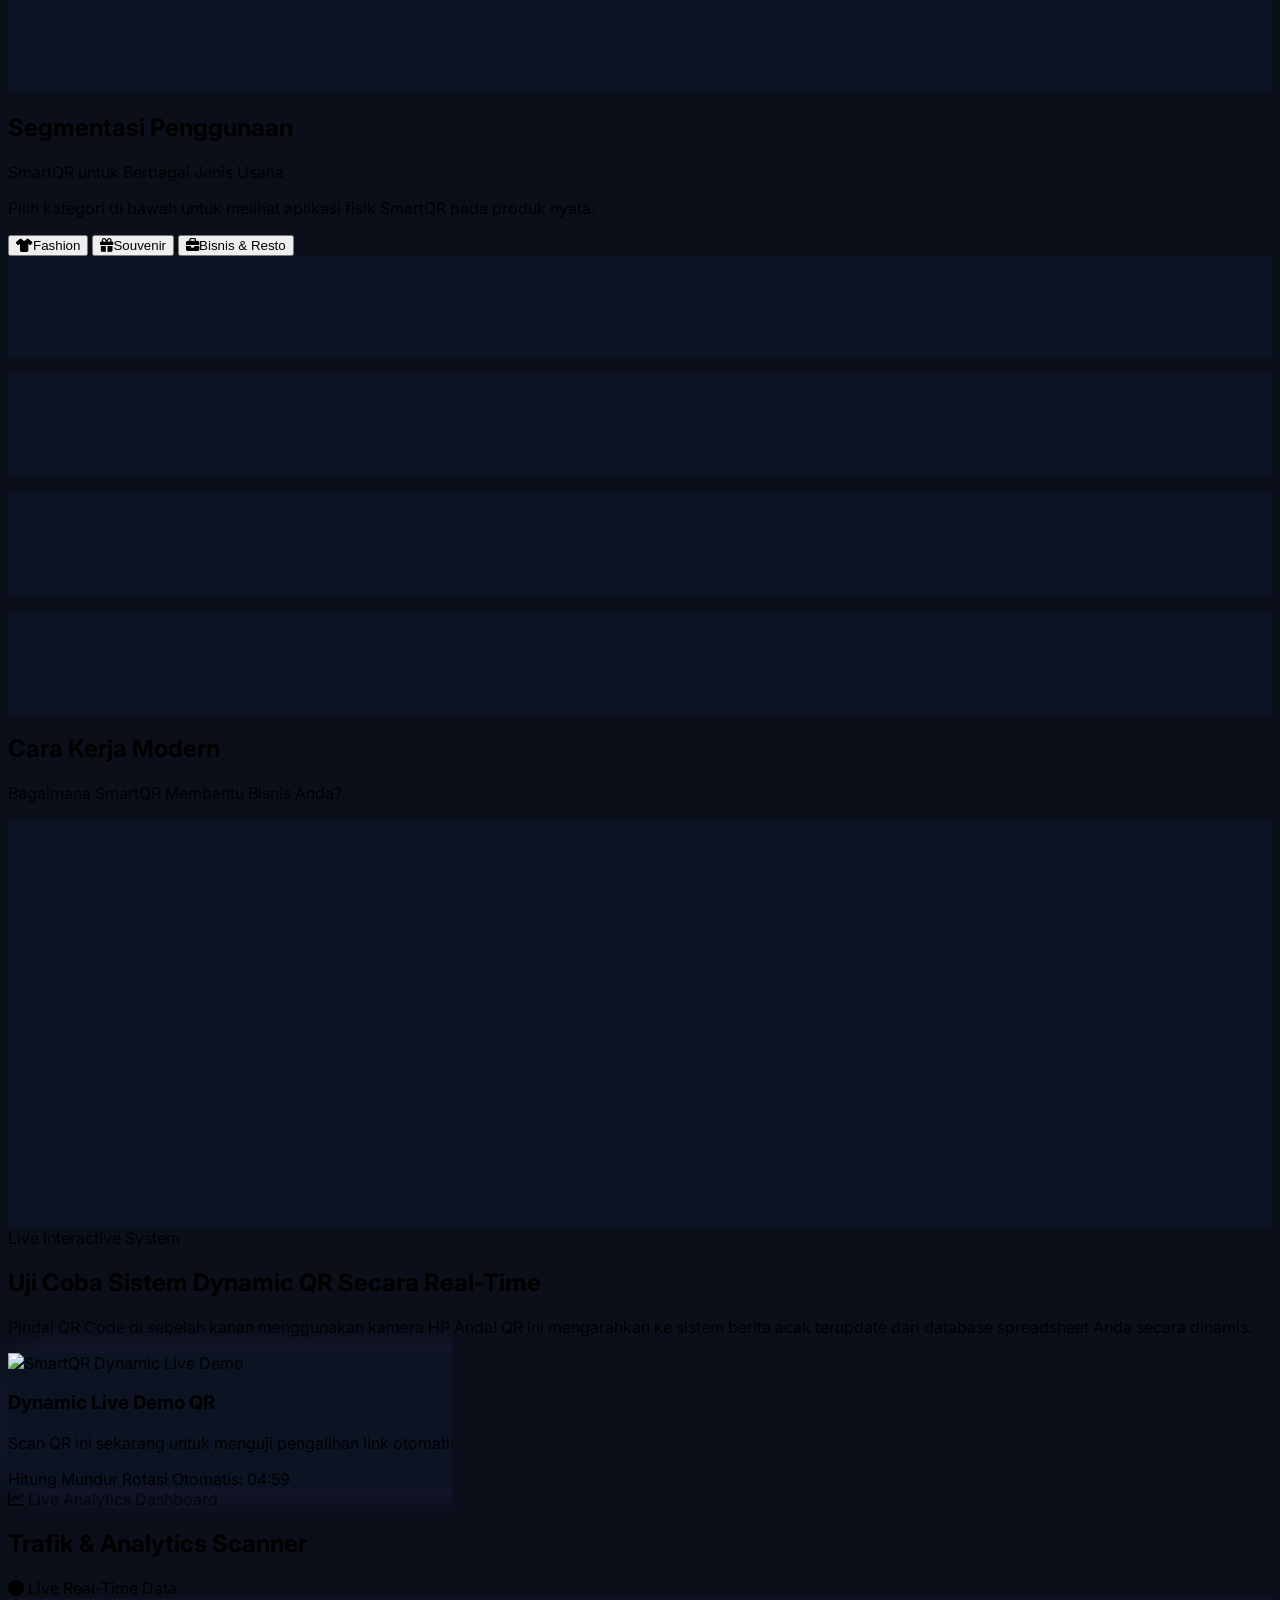
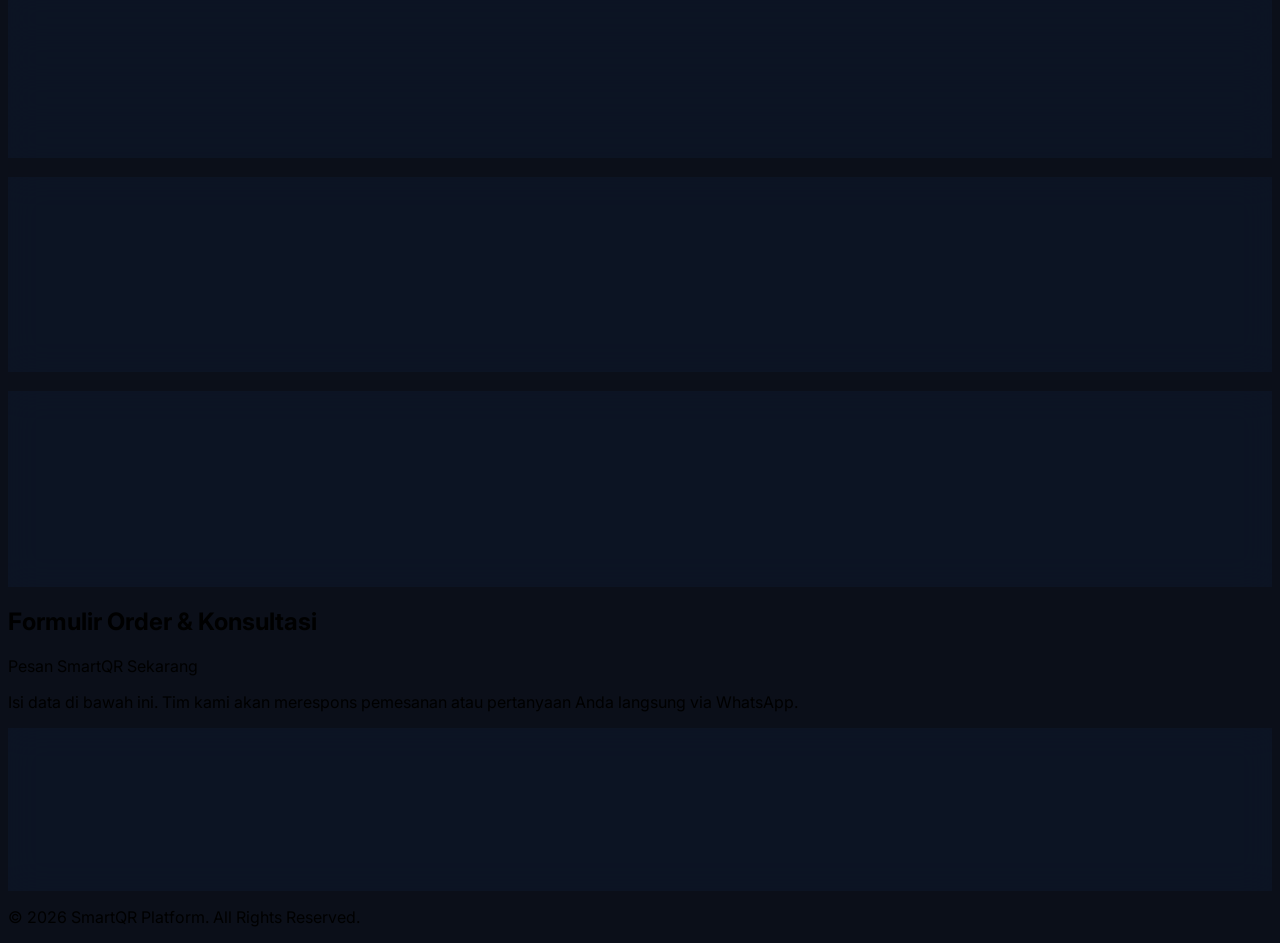
==== commit 35cdc2b2: "update index" ====
--- a/index.html
+++ b/index.html
@@ -65,11 +65,13 @@
     </nav>
 
     <!-- SECTION 1: HERO SECTION -->
-    <section id="beranda" class="relative pt-32 pb-20 md:pt-40 md:pb-32 overflow-hidden hero-gradient">
+    <section id="beranda" class="relative pt-32 pb-20 md:pt-36 md:pb-28 overflow-hidden hero-gradient">
         <div class="glow-orb w-[500px] h-[500px] bg-indigo-600/20 -top-20 left-1/2 -translate-x-1/2"></div>
         <div class="max-w-7xl mx-auto px-4 sm:px-6 lg:px-8 relative z-10">
-            <div class="grid lg:grid-cols-2 gap-12 lg:gap-8 items-center">
-                <div>
+            <div class="grid lg:grid-cols-12 gap-8 items-center">
+                
+                <!-- Teks Hero (Diselaraskan Sejajar & Memanjang) -->
+                <div class="lg:col-span-8">
                     <div class="inline-flex items-center gap-2 px-3.5 py-1.5 rounded-full bg-indigo-500/10 border border-indigo-500/20 text-indigo-400 text-xs font-semibold uppercase tracking-wider mb-6">
                         <span class="w-2 h-2 rounded-full bg-indigo-400 animate-pulse"></span>
                         Next-Gen Dynamic QR Technology
@@ -77,7 +79,7 @@
                     <h1 class="text-4xl sm:text-5xl lg:text-6xl font-extrabold text-white leading-[1.15] mb-6">
                         QR Biasa Berhenti di Link. <span class="bg-gradient-to-r from-indigo-400 via-purple-400 to-pink-400 bg-clip-text text-transparent">Smart QR Terus Bergerak.</span>
                     </h1>
-                    <p class="text-slate-400 text-base sm:text-lg leading-relaxed mb-8 max-w-xl">
+                    <p class="text-slate-400 text-base sm:text-lg leading-relaxed mb-8 max-w-2xl">
                         Smart QR adalah solusi QR Code dinamis yang bisa Anda ubah kapan saja tanpa perlu mencetak ulang. Cocok untuk percetakan, merchandise, souvenir, digital print, banner, hingga cafe dan restoran.
                     </p>
                     <div class="flex flex-col sm:flex-row gap-4">
@@ -92,20 +94,21 @@
                     </div>
                 </div>
 
-                <!-- Hero Visual Mockup -->
-                <div class="relative lg:ml-auto w-full max-w-md">
-                    <div class="glass-card rounded-3xl p-6 border border-slate-800 glow-box relative overflow-hidden">
-                        <div class="relative bg-slate-900/90 rounded-2xl p-6 border border-slate-800 text-center">
-                            <div class="w-48 h-48 mx-auto bg-white p-4 rounded-2xl shadow-2xl relative mb-4 flex items-center justify-center border-4 border-slate-700/50">
-                                <img id="heroQrCode" src="https://api.qrserver.com/v1/create-qr-code/?size=180x180&data=https://smart-qr-code-iota.vercel.app/logscan.html&color=0b0f19" alt="SmartQR Acrylic Display" class="w-full h-full rounded-lg">
+                <!-- Hero Mockup Display (Barcode Dihapus) -->
+                <div class="lg:col-span-4 w-full flex justify-center lg:justify-end">
+                    <div class="glass-card rounded-3xl p-6 border border-slate-800 glow-box relative overflow-hidden w-full max-w-sm text-center">
+                        <div class="relative bg-slate-900/90 rounded-2xl p-8 border border-slate-800 text-center flex flex-col items-center justify-center min-h-[260px]">
+                            <div class="w-16 h-16 rounded-2xl bg-indigo-500/10 border border-indigo-500/20 text-indigo-400 flex items-center justify-center text-3xl mb-4">
+                                <i class="fa-solid fa-qrcode"></i>
                             </div>
                             <span class="inline-block px-3 py-1 bg-indigo-500/20 text-indigo-300 border border-indigo-500/30 rounded-full text-xs font-mono font-medium mb-2">
                                 <i class="fa-solid fa-layer-group mr-1"></i> Standee Akrilik Bening Meja
                             </span>
-                            <p class="text-xs text-slate-400">Terhubung langsung dengan Panel Kontrol Cloud SmartQR</p>
+                            <p class="text-xs text-slate-400 mt-2">Terhubung langsung dengan Panel Kontrol Cloud SmartQR</p>
                         </div>
                     </div>
                 </div>
+
             </div>
         </div>
     </section>
@@ -280,21 +283,22 @@
                     <p class="text-slate-400 text-sm leading-relaxed mb-6">
                         Pindai QR Code di sebelah kanan menggunakan kamera HP Anda! QR ini mengarahkan ke sistem berita acak terupdate dari database spreadsheet Anda secara dinamis.
                     </p>
-                    <div class="mb-8">
-                        <div class="flex items-center justify-between p-5 rounded-2xl bg-slate-900/90 border border-slate-800 max-w-md">
-                            <span class="text-sm text-slate-300 font-semibold">Hitung Mundur Rotasi Otomatis:</span>
-                            <span id="demoTimer" class="font-mono font-bold text-xl text-amber-400 bg-amber-400/10 px-4 py-1.5 rounded-xl border border-amber-400/20">05:00</span>
-                        </div>
-                    </div>
-                </div>
-
-                <!-- QR Demo Display Card -->
-                <div class="glass-card p-8 rounded-3xl border border-slate-800 text-center glow-box relative">
-                    <div class="p-4 bg-white rounded-2xl w-56 h-56 mx-auto mb-6 shadow-2xl relative group">
+                </div>
+
+                <!-- QR Demo Display Card & Countdown (Sejajar di Bawah Smart QR) -->
+                <div class="glass-card p-8 rounded-3xl border border-slate-800 text-center glow-box relative flex flex-col items-center justify-center">
+                    <div class="p-4 bg-white rounded-2xl w-56 h-56 mx-auto mb-6 shadow-2xl relative">
                         <img id="demoQrImage" src="https://api.qrserver.com/v1/create-qr-code/?size=220x220&data=https://smart-qr-code-iota.vercel.app/logscan.html&color=0b0f19" alt="SmartQR Dynamic Live Demo" class="w-full h-full rounded-lg">
                     </div>
+                    
                     <h3 class="text-white font-bold text-lg mb-1">Dynamic Live Demo QR</h3>
-                    <p class="text-xs text-slate-400 max-w-xs mx-auto">Scan QR ini sekarang untuk menguji pengalihan link otomatis ke portal berita dan pencatatan log scan.</p>
+                    <p class="text-xs text-slate-400 max-w-xs mx-auto mb-6">Scan QR ini sekarang untuk menguji pengalihan link otomatis ke portal berita dan pencatatan log scan.</p>
+                    
+                    <!-- Countdown Dipindah Tepat di Bawah QR & Sejajar -->
+                    <div class="w-full max-w-xs flex flex-col items-center justify-center p-4 rounded-2xl bg-slate-900/90 border border-slate-800">
+                        <span class="text-xs text-slate-300 font-semibold mb-2">Hitung Mundur Rotasi Otomatis:</span>
+                        <span id="demoTimer" class="font-mono font-bold text-xl text-amber-400 bg-amber-400/10 px-6 py-1.5 rounded-xl border border-amber-400/20">05:00</span>
+                    </div>
                 </div>
             </div>
         </div>
